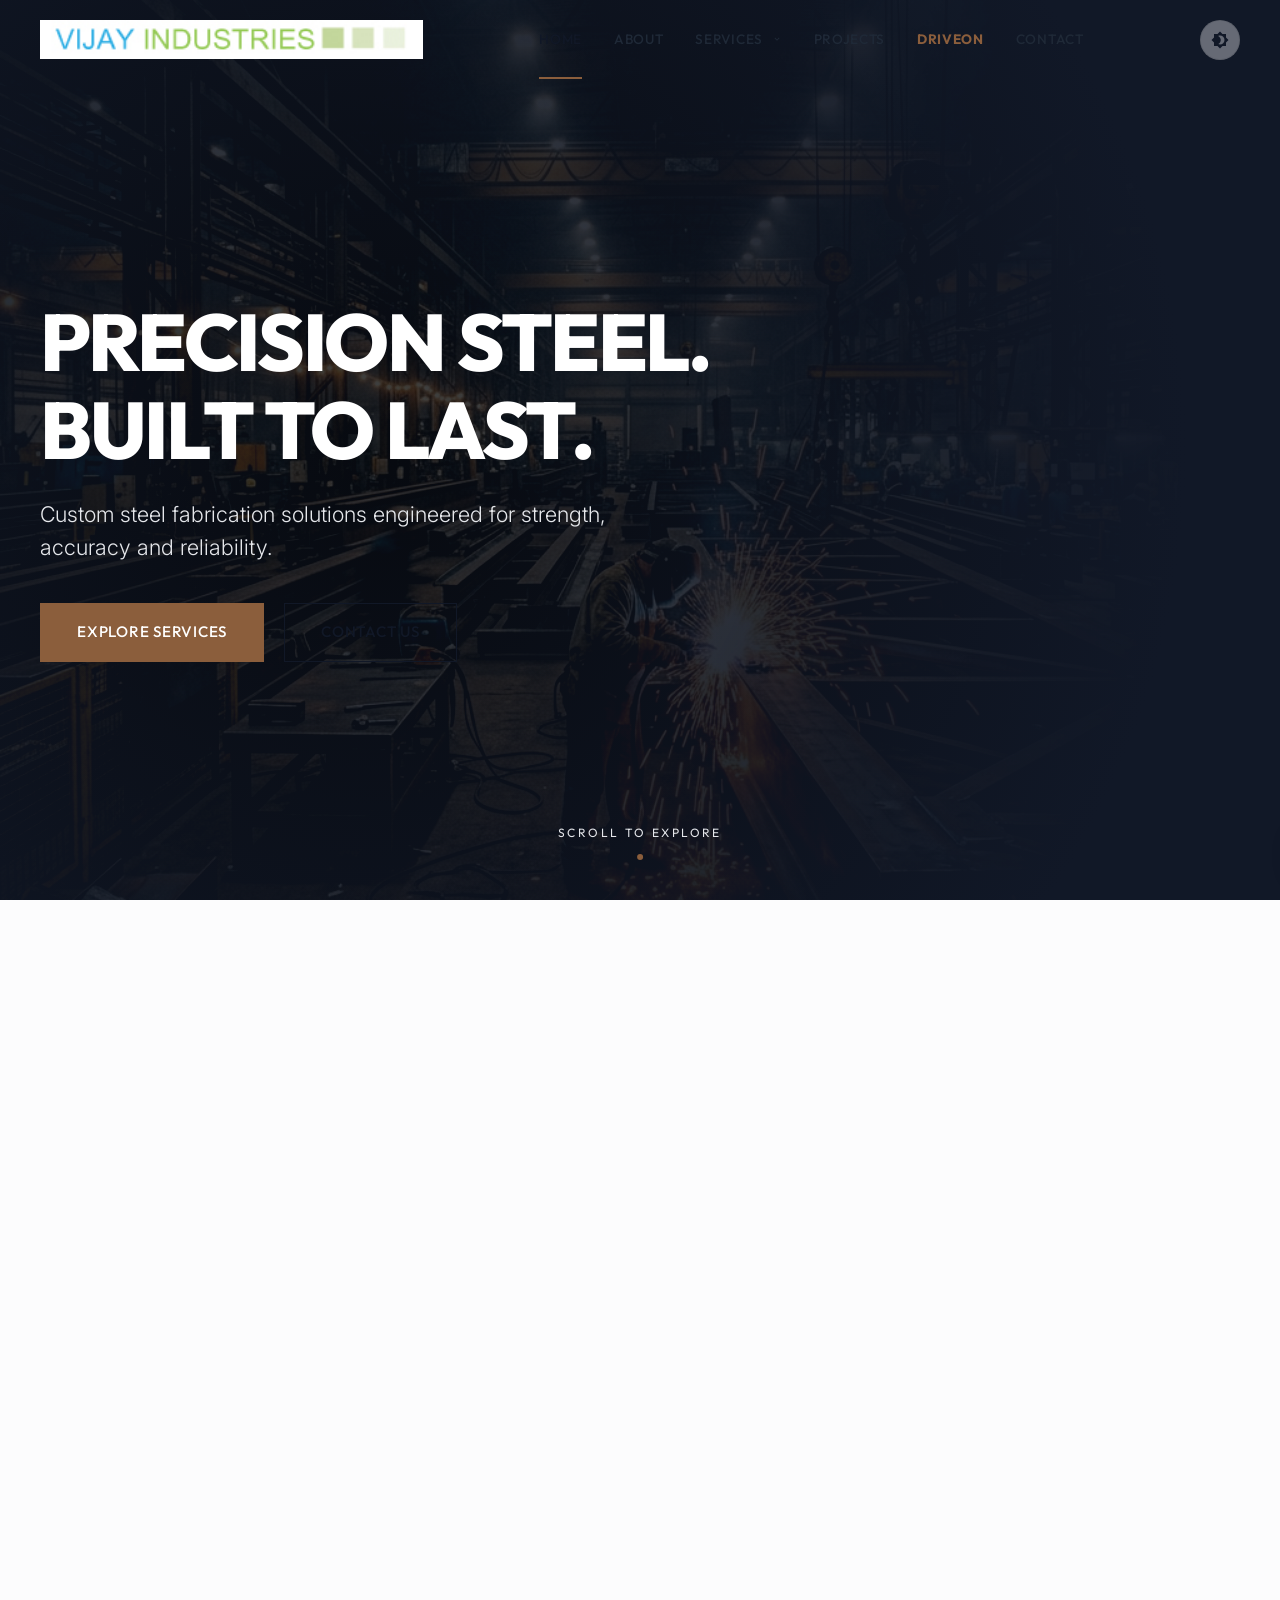
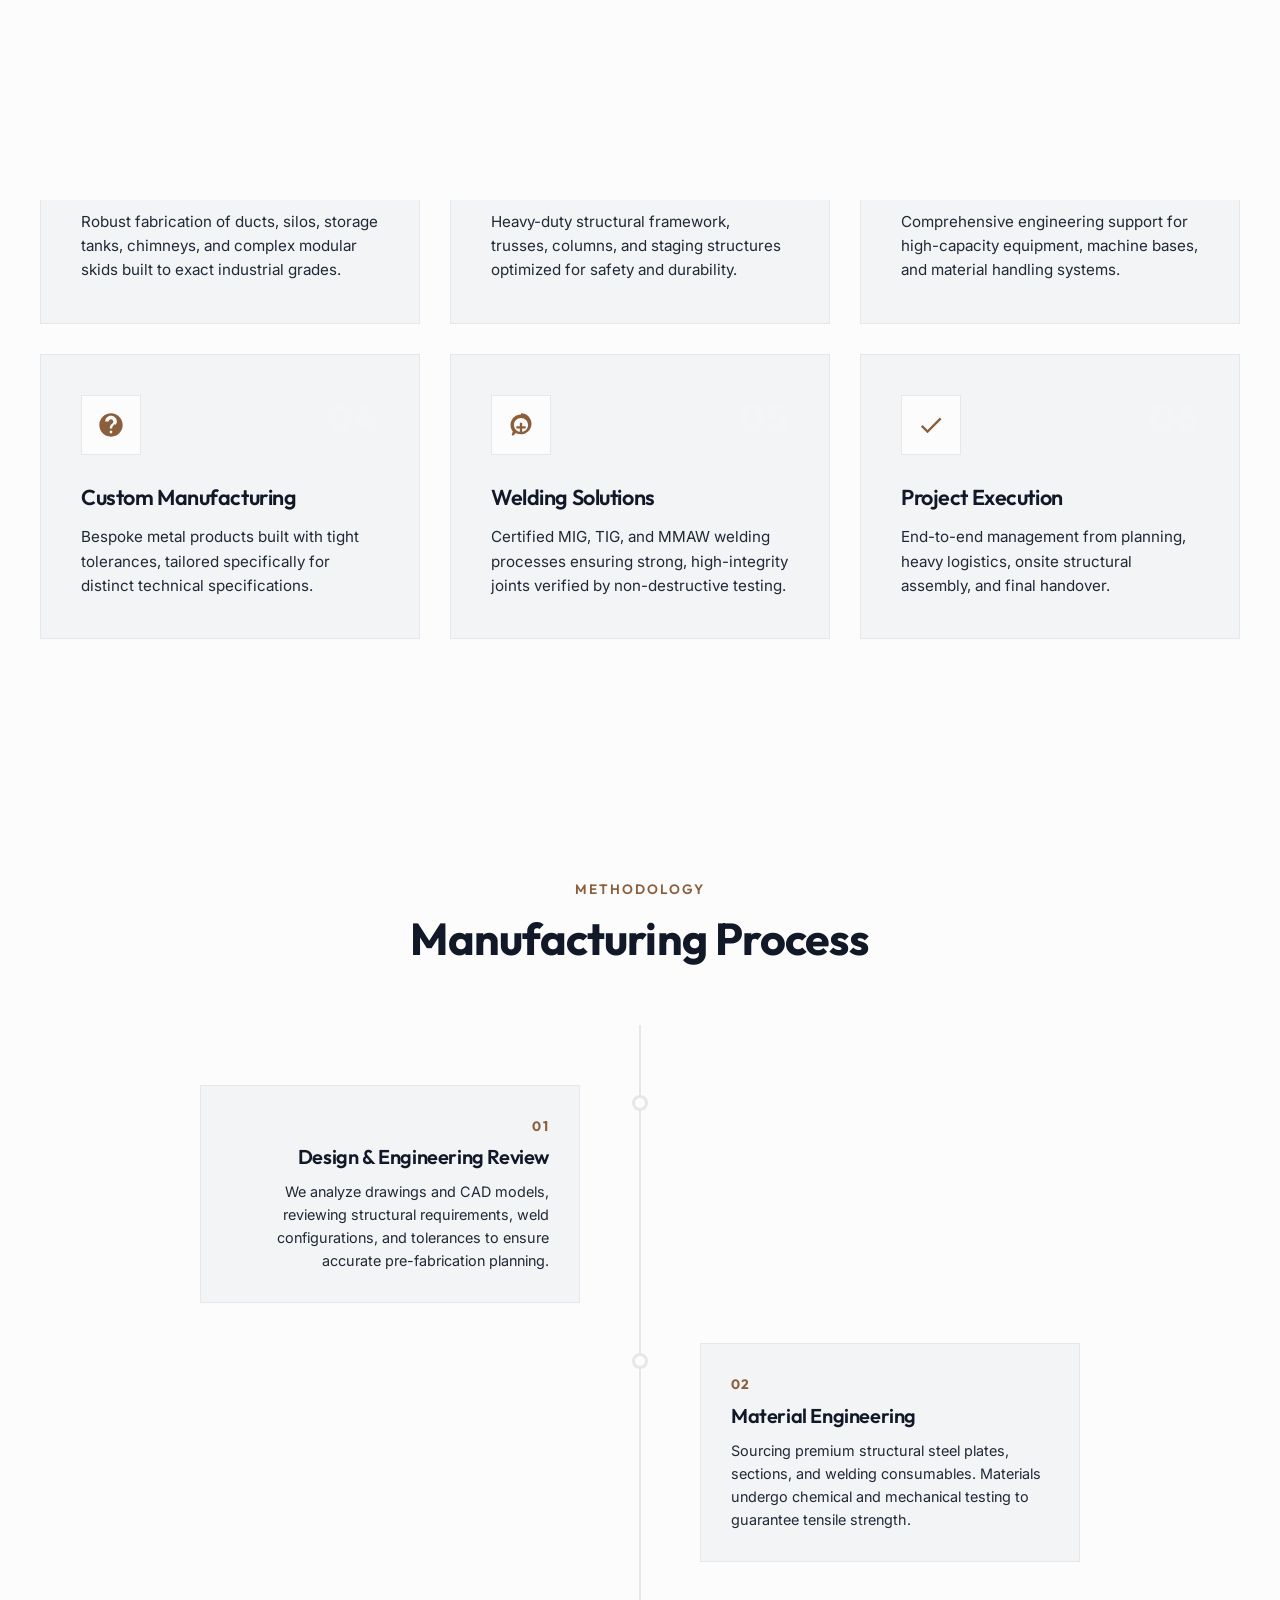
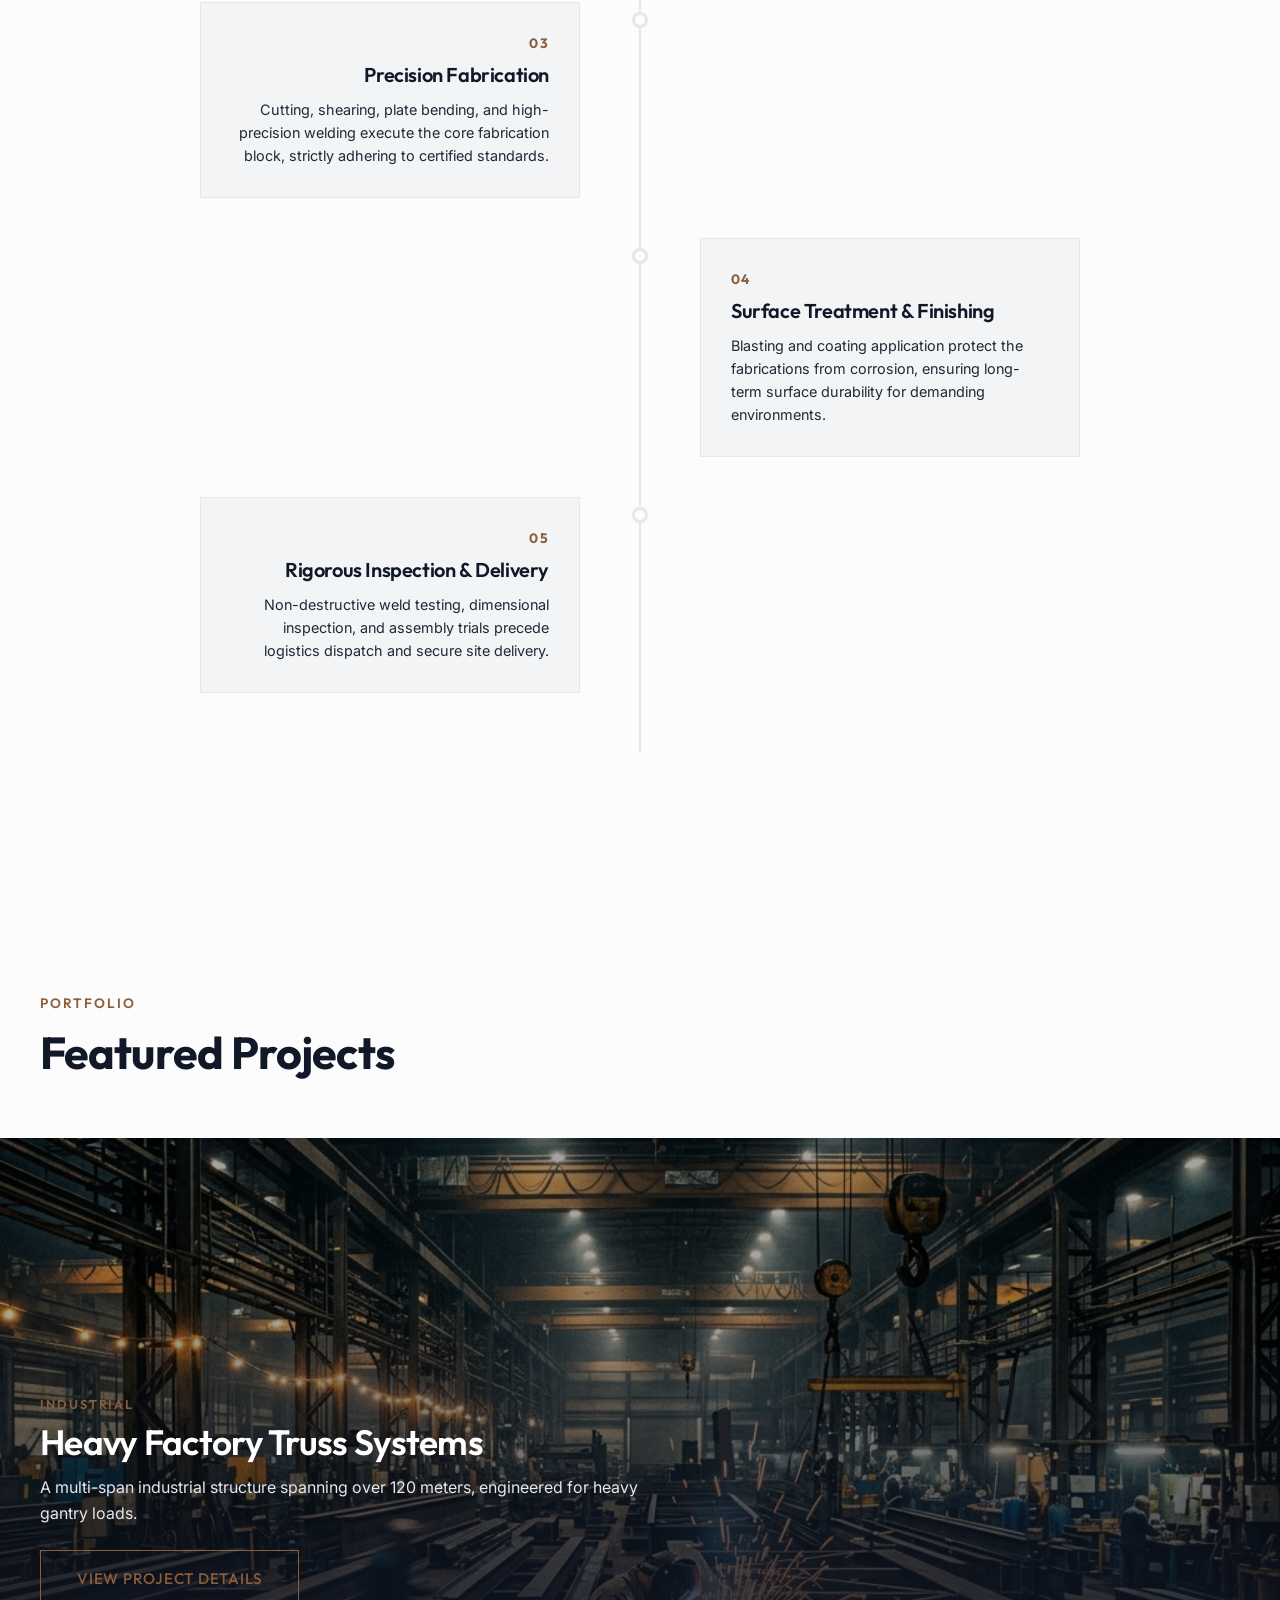
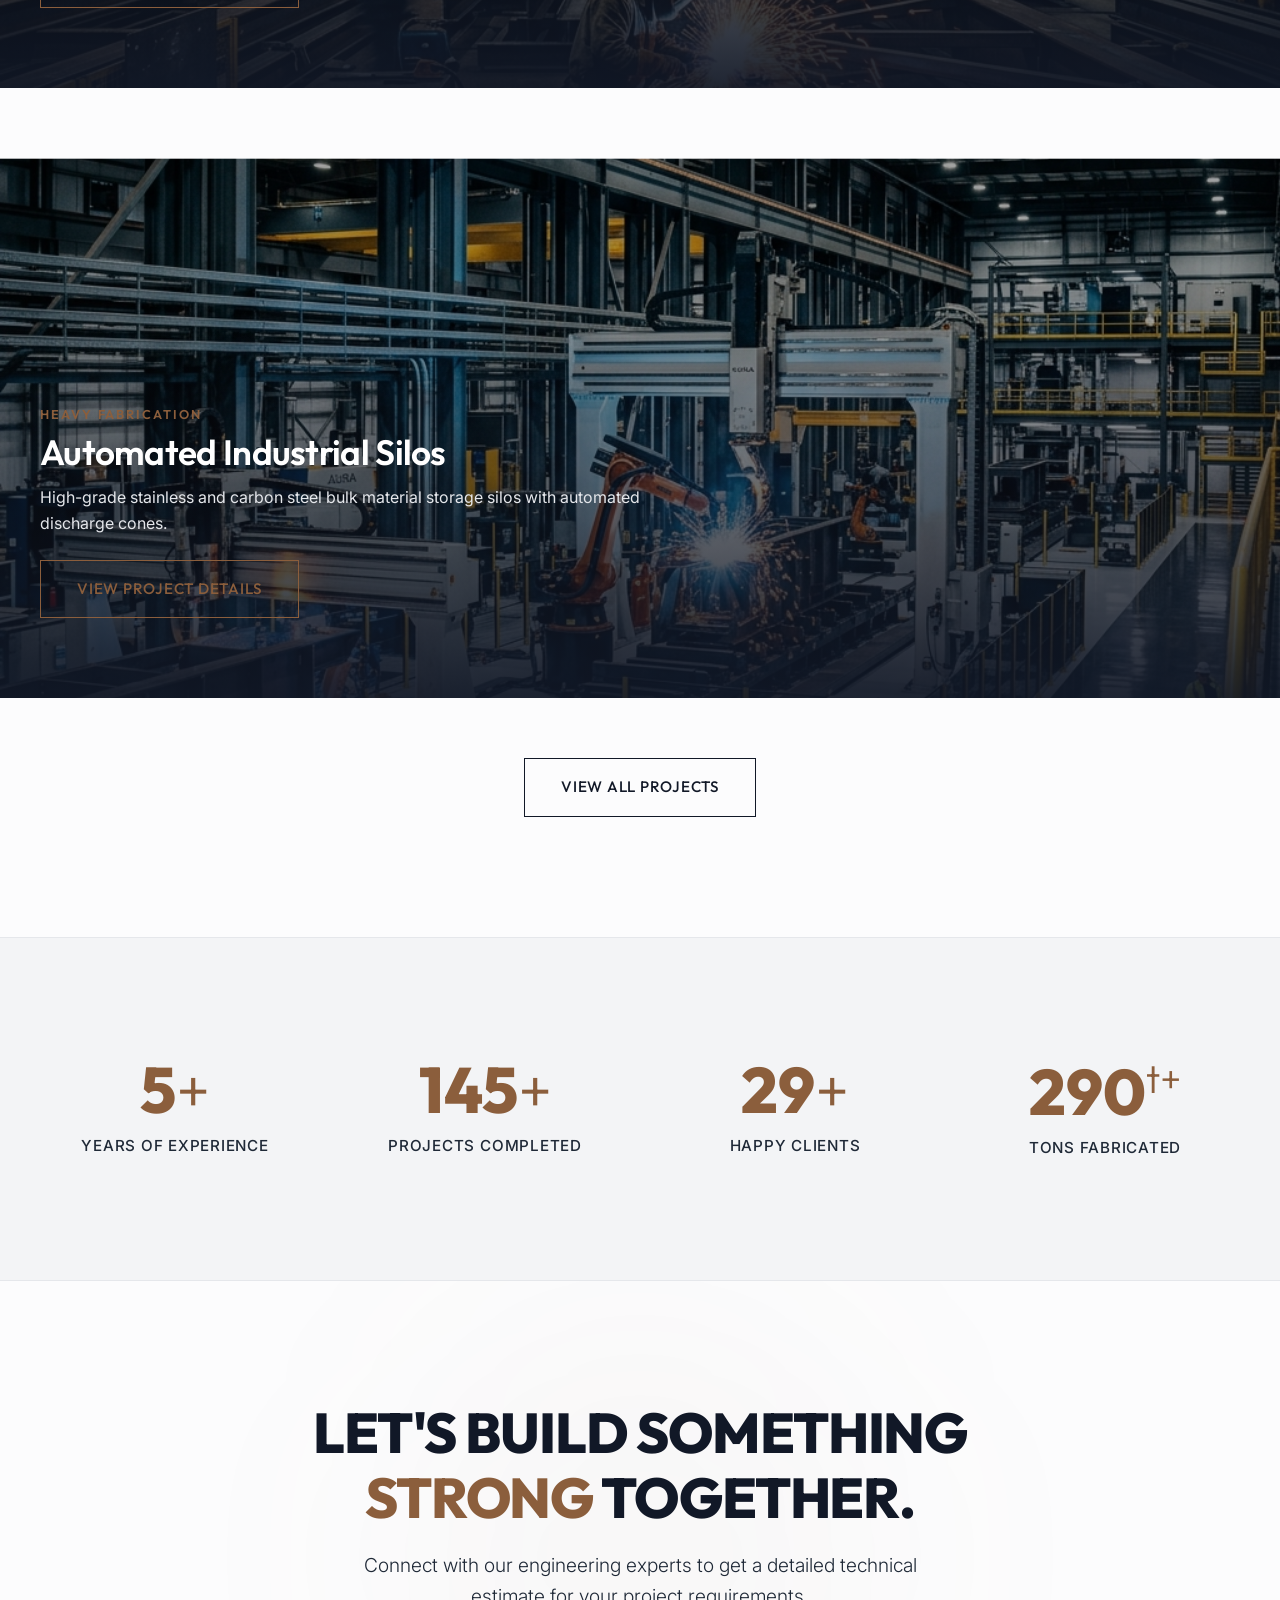
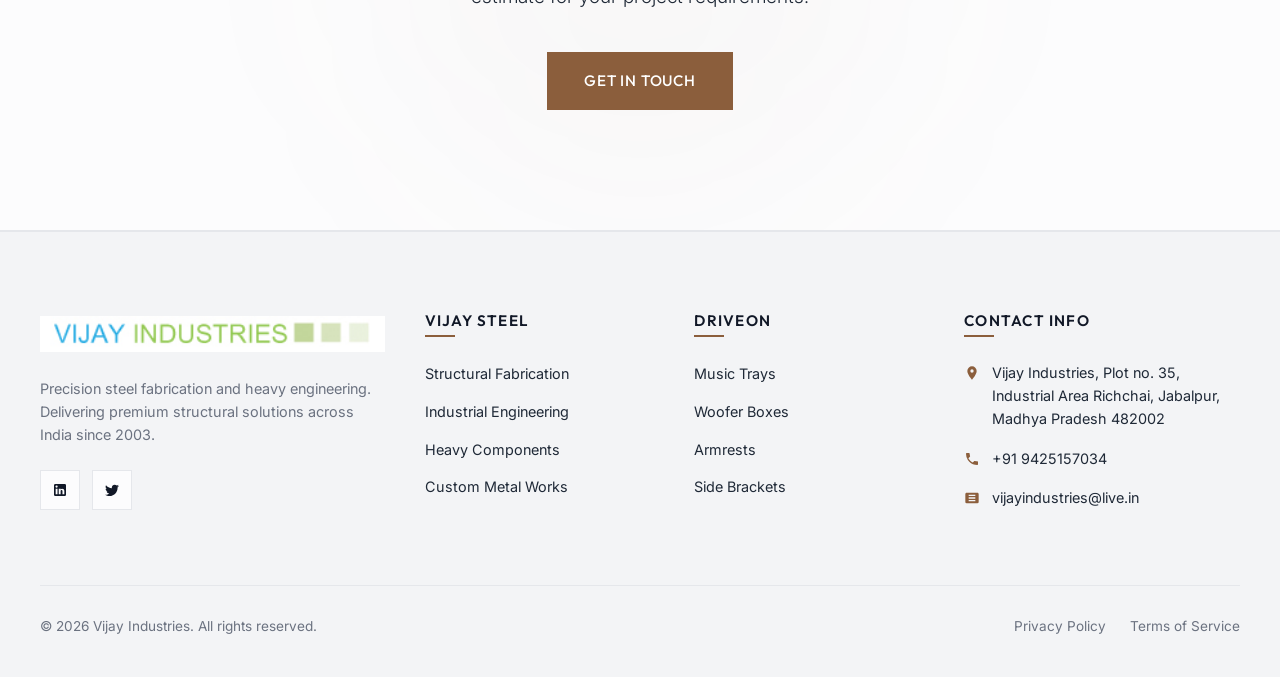
==== index.html @ 1c5e5ac9 "Update website content and styling" ====
<!DOCTYPE html>
<html lang="en">
<head>
  <meta charset="UTF-8">
  <meta name="viewport" content="width=device-width, initial-scale=1.0">
  <title>Precision Steel. Built To Last. | Vijay Industries</title>
  <meta name="description" content="Vijay Industries is a premier steel fabrication and heavy engineering company based in India. Custom steel structures, industrial fabrication, and custom manufacturing.">
  
  <!-- Global Stylesheet -->
  <link rel="stylesheet" href="css/global.css">
  <!-- Page Specific Stylesheet -->
  <link rel="stylesheet" href="css/home.css">
</head>
<body>

  <!-- Preloader Screen -->
  <div id="preloader">
    <div class="loader-logo">VIJAY <span>INDUSTRIES</span></div>
    <div class="loader-bar-container">
      <div class="loader-bar"></div>
    </div>
  </div>

  <!-- Page Transition Overlay -->
  <div id="page-transition-overlay" class="page-transition-overlay"></div>

  <!-- Sticky Navbar Header -->
  <header class="header" id="main-header">
    <div class="container">
      <a href="index.html" class="logo" id="header-logo-link">
        <img src="assets/vijay industries logo.jpg" alt="Vijay Industries Logo" id="logo-image" style="height: 40px; width: auto; object-fit: contain;">
      </a>
      
      <!-- Nav Links -->
      <nav class="nav-menu" id="nav-menu-list">
        <a href="index.html" class="nav-link active" id="nav-home">Home</a>
        <a href="about.html" class="nav-link" id="nav-about">About</a>
        
        <!-- Services with Mega Menu -->
        <div class="nav-link has-megamenu" id="nav-services-megamenu">
          <span class="megamenu-mobile-toggle">Services <svg style="width: 10px; height: 10px; margin-left: 5px; fill: currentColor;" viewBox="0 0 24 24"><path d="M7.41,8.58L12,13.17L16.59,8.58L18,10L12,16L6,10L7.41,8.58Z"/></svg></span>
          <div class="megamenu">
            <div class="container">
              <div class="megamenu-grid">
                <div class="megamenu-brand-panel">
                  <h3>Vijay Industries</h3>
                  <p>Quality fabrication and engineering solutions delivering unmatched strength and structural integrity since day one.</p>
                  <a href="services.html" class="btn btn-outline-accent" style="padding: 10px 20px; font-size: 0.8rem;" id="megamenu-services-btn">All Services</a>
                </div>
                <div class="megamenu-col">
                  <h4>Vijay Steel</h4>
                  <ul class="megamenu-links">
                    <li><a href="services.html#structural" id="mega-link-structural">Structural Steel Work</a></li>
                    <li><a href="services.html#industrial" id="mega-link-industrial">Industrial Fabrication</a></li>
                    <li><a href="services.html#heavy" id="mega-link-heavy">Heavy Engineering</a></li>
                    <li><a href="services.html#custom" id="mega-link-custom">Custom Manufacturing</a></li>
                  </ul>
                </div>
                <div class="megamenu-col">
                  <h4>DriveOn Division</h4>
                  <ul class="megamenu-links">
                    <li><a href="driveon.html" id="mega-link-driveon-all">Automotive Accessories</a></li>
                    <li><a href="driveon.html#products" id="mega-link-driveon-trays">Music Trays & Boxes</a></li>
                    <li><a href="driveon.html#products" id="mega-link-driveon-armrests">Premium Armrests</a></li>
                    <li><a href="driveon.html#products" id="mega-link-driveon-rings">Speaker Mounting</a></li>
                  </ul>
                </div>
                <div class="megamenu-col">
                  <h4>Quick Links</h4>
                  <ul class="megamenu-links">
                    <li><a href="projects.html" id="mega-link-projects">Featured Projects</a></li>
                    <li><a href="about.html#infrastructure" id="mega-link-infrastructure">Infrastructure</a></li>
                    <li><a href="contact.html" id="mega-link-contact">Get a Quote</a></li>
                  </ul>
                </div>
              </div>
            </div>
          </div>
        </div>

        <a href="projects.html" class="nav-link" id="nav-projects">Projects</a>
        <a href="driveon.html" class="nav-link" id="nav-driveon" style="color: var(--accent); font-weight: 700;">DriveOn</a>
        <a href="contact.html" class="nav-link" id="nav-contact">Contact</a>
      </nav>

      <!-- Header Action Items -->
      <div class="header-actions">
        <!-- Light/Dark Mode Switcher -->
        <button class="theme-toggle" id="theme-toggle-btn" aria-label="Toggle light/dark theme">
          <svg class="moon-icon" viewBox="0 0 24 24"><path d="M12,18C11.11,18 10.26,17.8 9.5,17.45C11.56,16.5 13,14.42 13,12C13,9.58 11.56,7.5 9.5,6.55C10.26,6.2 11.11,6 12,6A6,6 0 0,1 18,12A6,6 0 0,1 12,18M20,8.69V4H15.31L12,0.69L8.69,4H4V8.69L0.69,12L4,15.31V20H8.69L12,23.31L15.31,20H20V15.31L23.31,12L20,8.69Z"/></svg>
          <svg class="sun-icon" viewBox="0 0 24 24"><path d="M12,7A5,5 0 0,1 17,12A5,5 0 0,1 12,17A5,5 0 0,1 7,12A5,5 0 0,1 12,7M12,9A3,3 0 0,0 9,12A3,3 0 0,0 12,15A3,3 0 0,0 15,12A3,3 0 0,0 12,9M12,2A1,1 0 0,1 13,3V5A1,1 0 0,1 11,5V3A1,1 0 0,1 12,2M12,19A1,1 0 0,1 13,20V22A1,1 0 0,1 11,22V20A1,1 0 0,1 12,19M2,12A1,1 0 0,1 3,11H5A1,1 0 0,1 5,13H3A1,1 0 0,1 2,12M19,12A1,1 0 0,1 20,11H22A1,1 0 0,1 22,13H20A1,1 0 0,1 19,12M6.22,5.22A1,1 0 0,1 7.64,5.22L9.05,6.64A1,1 0 0,1 7.64,8.05L6.22,6.64A1,1 0 0,1 6.22,5.22M14.95,13.95A1,1 0 0,1 16.36,13.95L17.78,15.36A1,1 0 0,1 16.36,16.78L14.95,15.36A1,1 0 0,1 14.95,13.95M6.22,17.78A1,1 0 0,1 6.22,16.36L7.64,14.95A1,1 0 0,1 9.05,16.36L7.64,17.78A1,1 0 0,1 6.22,17.78M14.95,6.64A1,1 0 0,1 16.36,5.22L17.78,6.64A1,1 0 0,1 16.36,8.05L14.95,6.64A1,1 0 0,1 14.95,6.64Z"/></svg>
        </button>

        <!-- Hamburger Icon for Mobile -->
        <button class="hamburger" id="hamburger-btn" aria-label="Open mobile menu">
          <span></span>
          <span></span>
          <span></span>
        </button>
      </div>
    </div>
  </header>

  <!-- Main Content -->
  <main>

    <!-- Hero Section -->
    <section class="hero-section" id="home-hero">
      <div class="hero-bg-container">
        <!-- Visual Backdrop representing industrial welding/fabrication -->
        <img class="hero-bg-image" src="images/steel_fabrication_hero.png" alt="Steel Fabrication Cinematic Backdrop">
        <div class="hero-overlay"></div>
      </div>
      
      <div class="container hero-content-wrapper">
        <div class="hero-text-content">
          <h1 class="hero-title reveal" id="hero-title-h1">Precision Steel.<br>Built To Last.</h1>
          <p class="hero-subtitle reveal" style="transition-delay: 0.15s;" id="hero-subheadline-p">Custom steel fabrication solutions engineered for strength, accuracy and reliability.</p>
          <div class="hero-ctas reveal" style="transition-delay: 0.3s;">
            <a href="services.html" class="btn btn-primary" id="hero-cta-services">Explore Services</a>
            <a href="contact.html" class="btn btn-secondary" id="hero-cta-contact">Contact Us</a>
          </div>
        </div>
      </div>

      <!-- Scroll Indicator -->
      <div class="scroll-indicator">
        <span>SCROLL TO EXPLORE</span>
        <div class="scroll-dot"></div>
      </div>
    </section>

    <!-- Large Statement & Intro Section -->
    <section class="section statement-section" id="company-statement">
      <div class="container">
        <div class="statement-grid">
          <div class="reveal-left">
            <h2 class="statement-title" id="statement-heading">Transforming steel into structures that stand the test of time.</h2>
          </div>
          <div class="reveal-right statement-desc-col">
            <p class="statement-description">
              For over two decades, Vijay Industries has been a pioneer in high-precision steel fabrication and heavy engineering in India. We combine advanced machinery, skilled craftsmanship, and meticulous engineering to deliver customized solutions for heavy industries, commercial infrastructure, and custom projects.
            </p>
            <a href="about.html" class="btn-text" id="statement-about-preview">About Vijay Industries <svg style="width: 16px; height: 16px; margin-left: 8px; fill: currentColor; vertical-align: middle;" viewBox="0 0 24 24"><path d="M4,11H16.17L10.58,5.41L12,4L20,12L12,20L10.58,18.59L16.17,13H4V11Z"/></svg></a>
          </div>
        </div>
      </div>
    </section>

    <!-- Services Grid Section -->
    <section class="section services-section" id="services-preview">
      <div class="container">
        <div class="section-header text-center reveal">
          <span class="section-tag">Capabilities</span>
          <h2 class="section-title">Core Services</h2>
        </div>

        <div class="services-grid stagger-container">
          
          <!-- Service Card 1 -->
          <div class="service-card stagger-item" id="srv-card-1">
            <div class="service-card-num">01</div>
            <div class="service-icon-box">
              <!-- Custom Minimal Icon -->
              <svg viewBox="0 0 24 24"><path d="M19 3H5c-1.1 0-2 .9-2 2v14c0 1.1.9 2 2 2h14c1.1 0 2-.9 2-2V5c0-1.1-.9-2-2-2zm-2 10h-4v4h-2v-4H7v-2h4V7h2v4h4v2z"/></svg>
            </div>
            <h3 class="service-card-title">Industrial Fabrication</h3>
            <p class="service-card-desc">Robust fabrication of ducts, silos, storage tanks, chimneys, and complex modular skids built to exact industrial grades.</p>
            <a href="services.html#industrial" class="service-card-link" aria-label="Learn more about Industrial Fabrication"></a>
          </div>

          <!-- Service Card 2 -->
          <div class="service-card stagger-item" id="srv-card-2">
            <div class="service-card-num">02</div>
            <div class="service-icon-box">
              <svg viewBox="0 0 24 24"><path d="M12 2L2 22h20L12 2zm0 3.99L19.53 19H4.47L12 5.99zM13 16h-2v2h2v-2zm0-6h-2v4h2v-4z"/></svg>
            </div>
            <h3 class="service-card-title">Structural Steel Work</h3>
            <p class="service-card-desc">Heavy-duty structural framework, trusses, columns, and staging structures optimized for safety and durability.</p>
            <a href="services.html#structural" class="service-card-link" aria-label="Learn more about Structural Steel Work"></a>
          </div>

          <!-- Service Card 3 -->
          <div class="service-card stagger-item" id="srv-card-3">
            <div class="service-card-num">03</div>
            <div class="service-icon-box">
              <svg viewBox="0 0 24 24"><path d="M19.14 12.94c.04-.3.06-.61.06-.94 0-.32-.02-.64-.07-.94l2.03-1.58c.18-.14.23-.41.12-.61l-1.92-3.32c-.12-.22-.37-.29-.59-.22l-2.39.96c-.5-.38-1.03-.7-1.62-.94l-.36-2.54c-.04-.24-.24-.41-.48-.41h-3.84c-.24 0-.43.17-.47.41l-.36 2.54c-.59.24-1.13.57-1.62.94l-2.39-.96c-.22-.08-.47 0-.59.22L2.74 8.87c-.12.21-.08.47.12.61l2.03 1.58c-.05.3-.09.63-.09.94s.02.64.07.94l-2.03 1.58c-.18.14-.23.41-.12.61l1.92 3.32c.12.22.37.29.59.22l2.39-.96c.5.38 1.03.7 1.62.94l.36 2.54c.05.24.24.41.48.41h3.84c.24 0 .44-.17.47-.41l.36-2.54c.59-.24 1.13-.56 1.62-.94l2.39.96c.22.08.47 0 .59-.22l1.92-3.32c.12-.22.07-.47-.12-.61l-2.01-1.58zM12 15.6c-1.98 0-3.6-1.62-3.6-3.6s1.62-3.6 3.6-3.6 3.6 1.62 3.6 3.6-1.62 3.6-3.6 3.6z"/></svg>
            </div>
            <h3 class="service-card-title">Heavy Engineering</h3>
            <p class="service-card-desc">Comprehensive engineering support for high-capacity equipment, machine bases, and material handling systems.</p>
            <a href="services.html#heavy" class="service-card-link" aria-label="Learn more about Heavy Engineering"></a>
          </div>

          <!-- Service Card 4 -->
          <div class="service-card stagger-item" id="srv-card-4">
            <div class="service-card-num">04</div>
            <div class="service-icon-box">
              <svg viewBox="0 0 24 24"><path d="M12 2C6.48 2 2 6.48 2 12s4.48 10 10 10 10-4.48 10-10S17.52 2 12 2zm1 17h-2v-2h2v2zm2.07-7.75l-.9.92C13.45 12.9 13 13.5 13 15h-2v-.5c0-1.1.45-2.1 1.17-2.83l1.24-1.26c.37-.36.59-.86.59-1.41 0-1.1-.9-2-2-2s-2 .9-2 2H7c0-2.76 2.24-5 5-5s5 2.24 5 5c0 1.04-.42 1.99-1.07 2.75z"/></svg>
            </div>
            <h3 class="service-card-title">Custom Manufacturing</h3>
            <p class="service-card-desc">Bespoke metal products built with tight tolerances, tailored specifically for distinct technical specifications.</p>
            <a href="services.html#custom" class="service-card-link" aria-label="Learn more about Custom Manufacturing"></a>
          </div>

          <!-- Service Card 5 -->
          <div class="service-card stagger-item" id="srv-card-5">
            <div class="service-card-num">05</div>
            <div class="service-icon-box">
              <svg viewBox="0 0 24 24"><path d="M12 3c-4.97 0-9 4.03-9 9 0 2.12.74 4.07 1.97 5.61L4.35 19.4c-.39.39-.39 1.02 0 1.41.39.39 1.02.39 1.41 0l1.9-1.9C9.07 19.58 10.48 20 12 20c4.97 0 9-4.03 9-9s-4.03-9-9-9zm0 15c-3.31 0-6-2.69-6-6s2.69-6 6-6 6 2.69 6 6-2.69 6-6 6zm1-8h-2v3H8v2h3v3h2v-3h3v-2h-3v-3z"/></svg>
            </div>
            <h3 class="service-card-title">Welding Solutions</h3>
            <p class="service-card-desc">Certified MIG, TIG, and MMAW welding processes ensuring strong, high-integrity joints verified by non-destructive testing.</p>
            <a href="services.html#custom" class="service-card-link" aria-label="Learn more about Welding Solutions"></a>
          </div>

          <!-- Service Card 6 -->
          <div class="service-card stagger-item" id="srv-card-6">
            <div class="service-card-num">06</div>
            <div class="service-icon-box">
              <svg viewBox="0 0 24 24"><path d="M9 16.2L4.8 12l-1.4 1.4L9 19 21 7l-1.4-1.4L9 16.2z"/></svg>
            </div>
            <h3 class="service-card-title">Project Execution</h3>
            <p class="service-card-desc">End-to-end management from planning, heavy logistics, onsite structural assembly, and final handover.</p>
            <a href="services.html#engineering" class="service-card-link" aria-label="Learn more about Project Execution"></a>
          </div>

        </div>
      </div>
    </section>

    <!-- Manufacturing Process Section (Timeline) -->
    <section class="section process-section" id="manufacturing-process">
      <div class="container">
        <div class="section-header text-center reveal">
          <span class="section-tag">Methodology</span>
          <h2 class="section-title">Manufacturing Process</h2>
        </div>

        <div class="timeline-container">
          <!-- Central progress bar line -->
          <div class="timeline-line">
            <div class="timeline-progress" id="timeline-progress-bar"></div>
          </div>

          <!-- Step 1: Design -->
          <div class="timeline-item reveal" id="step-design">
            <div class="timeline-dot"></div>
            <div class="timeline-content">
              <span class="step-num">01</span>
              <h3>Design & Engineering Review</h3>
              <p>We analyze drawings and CAD models, reviewing structural requirements, weld configurations, and tolerances to ensure accurate pre-fabrication planning.</p>
            </div>
          </div>

          <!-- Step 2: Engineering -->
          <div class="timeline-item reveal" id="step-engineering">
            <div class="timeline-dot"></div>
            <div class="timeline-content">
              <span class="step-num">02</span>
              <h3>Material Engineering</h3>
              <p>Sourcing premium structural steel plates, sections, and welding consumables. Materials undergo chemical and mechanical testing to guarantee tensile strength.</p>
            </div>
          </div>

          <!-- Step 3: Fabrication -->
          <div class="timeline-item reveal" id="step-fabrication">
            <div class="timeline-dot"></div>
            <div class="timeline-content">
              <span class="step-num">03</span>
              <h3>Precision Fabrication</h3>
              <p>Cutting, shearing, plate bending, and high-precision welding execute the core fabrication block, strictly adhering to certified standards.</p>
            </div>
          </div>

          <!-- Step 4: Finishing -->
          <div class="timeline-item reveal" id="step-finishing">
            <div class="timeline-dot"></div>
            <div class="timeline-content">
              <span class="step-num">04</span>
              <h3>Surface Treatment & Finishing</h3>
              <p>Blasting and coating application protect the fabrications from corrosion, ensuring long-term surface durability for demanding environments.</p>
            </div>
          </div>

          <!-- Step 5: Delivery -->
          <div class="timeline-item reveal" id="step-delivery">
            <div class="timeline-dot"></div>
            <div class="timeline-content">
              <span class="step-num">05</span>
              <h3>Rigorous Inspection & Delivery</h3>
              <p>Non-destructive weld testing, dimensional inspection, and assembly trials precede logistics dispatch and secure site delivery.</p>
            </div>
          </div>

        </div>
      </div>
    </section>

    <!-- Parallax Projects Showcase Section -->
    <section class="section projects-showcase-section" id="projects-showcase">
      <div class="container">
        <div class="section-header reveal">
          <span class="section-tag">Portfolio</span>
          <h2 class="section-title">Featured Projects</h2>
        </div>
      </div>

      <div class="parallax-project-container">
        
        <!-- Project 1 -->
        <div class="parallax-project-card reveal" id="proj-show-1">
          <div class="project-parallax-wrapper">
            <img src="images/steel_fabrication_hero.png" alt="Industrial Plant Fabrication" class="parallax-image">
            <div class="project-info-overlay">
              <div class="container">
                <div class="project-info-content">
                  <span class="proj-category">Industrial</span>
                  <h3>Heavy Factory Truss Systems</h3>
                  <p>A multi-span industrial structure spanning over 120 meters, engineered for heavy gantry loads.</p>
                  <a href="projects.html" class="btn btn-outline-accent" id="proj-show-btn-1">View Project Details</a>
                </div>
              </div>
            </div>
          </div>
        </div>

        <!-- Project 2 -->
        <div class="parallax-project-card reveal" id="proj-show-2">
          <div class="project-parallax-wrapper">
            <img src="images/industrial_facility.png" alt="Heavy Metal Engineering" class="parallax-image">
            <div class="project-info-overlay">
              <div class="container">
                <div class="project-info-content">
                  <span class="proj-category">Heavy Fabrication</span>
                  <h3>Automated Industrial Silos</h3>
                  <p>High-grade stainless and carbon steel bulk material storage silos with automated discharge cones.</p>
                  <a href="projects.html" class="btn btn-outline-accent" id="proj-show-btn-2">View Project Details</a>
                </div>
              </div>
            </div>
          </div>
        </div>

      </div>

      <div class="container text-center" style="margin-top: 60px;">
        <a href="projects.html" class="btn btn-secondary" id="view-all-projects-btn">View All Projects</a>
      </div>
    </section>

    <!-- Statistics Section -->
    <section class="section stats-section" id="company-statistics">
      <div class="container">
        <div class="stats-grid stagger-container">
          
          <div class="stat-item stagger-item" id="stat-years">
            <div class="stat-num" data-target="20">0</div>
            <div class="stat-label">Years of Experience</div>
          </div>

          <div class="stat-item stagger-item" id="stat-projects">
            <div class="stat-num" data-target="500">0</div>
            <div class="stat-label">Projects Completed</div>
          </div>

          <div class="stat-item stagger-item" id="stat-clients">
            <div class="stat-num" data-target="100">0</div>
            <div class="stat-label">Happy Clients</div>
          </div>

          <div class="stat-item stagger-item" id="stat-tons">
            <div class="stat-num" data-target="1000">0</div>
            <div class="stat-label">Tons Fabricated</div>
          </div>

        </div>
      </div>
    </section>

    <!-- Call to Action Section -->
    <section class="section cta-section" id="home-cta">
      <div class="container text-center">
        <div class="reveal">
          <h2 class="cta-title" id="home-cta-heading">Let's Build Something<br><span class="accent-text">Strong</span> Together.</h2>
          <p class="cta-subtitle">Connect with our engineering experts to get a detailed technical estimate for your project requirements.</p>
          <a href="contact.html" class="btn btn-primary btn-lg" id="home-cta-btn">Get In Touch</a>
        </div>
      </div>
    </section>

  </main>

  <!-- Footer -->
  <footer class="footer">
    <div class="container">
      <div class="footer-grid">
        
        <div class="footer-logo-col">
          <img src="assets/vijay industries logo.jpg" alt="Vijay Industries Logo" style="height: 45px; width: auto; margin-bottom: 20px; object-fit: contain;">
          <p>Precision steel fabrication and heavy engineering. Delivering premium structural solutions across India since 2003.</p>
          <div class="social-links">
            <a href="#" class="social-link" aria-label="LinkedIn"><svg viewBox="0 0 24 24"><path d="M19 3a2 2 0 0 1 2 2v14a2 2 0 0 1-2 2H5a2 2 0 0 1-2-2V5a2 2 0 0 1 2-2h14m-.5 15.5v-5.3a3.26 3.26 0 0 0-3.26-3.26c-.85 0-1.84.52-2.32 1.3v-1.11h-2.79v8.37h2.79v-4.93c0-.77.62-1.4 1.39-1.4a1.4 1.4 0 0 1 1.4 1.4v4.93h2.79M6.88 8.56a1.68 1.68 0 0 0 1.68-1.68c0-.93-.75-1.69-1.68-1.69a1.69 1.69 0 0 0-1.69 1.69c0 .93.76 1.68 1.69 1.68m1.39 9.94v-8.37H5.5v8.37h2.77z"/></svg></a>
            <a href="#" class="social-link" aria-label="Twitter"><svg viewBox="0 0 24 24"><path d="M22.46,6C21.69,6.35 20.86,6.58 20,6.69C20.88,6.16 21.56,5.32 21.88,4.31C21.05,4.81 20.13,5.16 19.16,5.36C18.37,4.5 17.26,4 16,4C13.65,4 11.73,5.92 11.73,8.29C11.73,8.63 11.77,8.96 11.84,9.27C8.28,9.09 5.11,7.38 3,4.79C2.63,5.42 2.42,6.16 2.42,6.94C2.42,8.43 3.17,9.75 4.33,10.5C3.62,10.5 2.96,10.3 2.38,10C2.38,10 2.38,10 2.38,10.03C2.38,12.11 3.86,13.85 5.82,14.24C5.46,14.34 5.08,14.39 4.69,14.39C4.42,14.39 4.15,14.36 3.89,14.31C4.43,16 6,17.26 7.89,17.3C6.43,18.45 4.58,19.13 2.58,19.13C2.23,19.13 1.9,19.11 1.57,19.07C3.47,20.29 5.72,21 8.14,21C16,21 20.33,14.5 20.33,8.84C20.33,8.65 20.33,8.46 20.31,8.28C21.15,7.67 21.88,6.88 22.46,6Z"/></svg></a>
          </div>
        </div>

        <div class="footer-col">
          <h4>Vijay Steel</h4>
          <ul class="footer-links">
            <li><a href="services.html#structural" id="footer-link-structural">Structural Fabrication</a></li>
            <li><a href="services.html#industrial" id="footer-link-industrial">Industrial Engineering</a></li>
            <li><a href="services.html#heavy" id="footer-link-heavy">Heavy Components</a></li>
            <li><a href="services.html#custom" id="footer-link-custom">Custom Metal Works</a></li>
          </ul>
        </div>

        <div class="footer-col">
          <h4>DriveOn</h4>
          <ul class="footer-links">
            <li><a href="driveon.html#products" id="footer-link-driveon-trays">Music Trays</a></li>
            <li><a href="driveon.html#products" id="footer-link-driveon-boxes">Woofer Boxes</a></li>
            <li><a href="driveon.html#products" id="footer-link-driveon-armrests">Armrests</a></li>
            <li><a href="driveon.html#products" id="footer-link-driveon-brackets">Side Brackets</a></li>
          </ul>
        </div>

        <div class="footer-col">
          <h4>Contact Info</h4>
          <ul class="contact-info-list">
            <li>
              <svg viewBox="0 0 24 24"><path d="M12,11.5A2.5,2.5 0 0,1 9.5,9A2.5,2.5 0 0,1 12,6.5A2.5,2.5 0 0,1 14.5,9A2.5,2.5 0 0,1 12,11.5M12,2A7,7 0 0,0 5,9C5,14.25 12,22 12,22C12,22 19,14.25 19,9A7,7 0 0,0 12,2Z"/></svg>
              <span>Vijay Industries, Plot no. 35, Industrial Area Richchai, Jabalpur, Madhya Pradesh 482002</span>
            </li>
            <li>
              <svg viewBox="0 0 24 24"><path d="M6.62,10.79C8.06,13.62 10.38,15.94 13.21,17.38L15.41,15.18C15.69,14.9 16.08,14.82 16.43,14.93C17.55,15.3 18.75,15.5 20,15.5A1,1 0 0,1 21,16.5V20A1,1 0 0,1 20,21A17,17 0 0,1 3,4A1,1 0 0,1 4,3H7.5A1,1 0 0,1 8.5,4C8.5,5.25 8.7,6.45 9.07,7.57C9.18,7.92 9.1,8.31 8.82,8.59L6.62,10.79Z"/></svg>
              <span>+91 9425157034</span>
            </li>
            <li>
              <svg viewBox="0 0 24 24"><path d="M20,4H4C2.89,4 2,4.89 2,6V18A2,2 0 0,0 4,20H20A2,2 0 0,0 22,18V6C22,4.89 21.1,4 20,4M17,17H7V15H17V17M17,13H7V11H17V13M17,9H7V7H17V9Z"/></svg>
              <span>vijayindustries@live.in</span>
            </li>
          </ul>
        </div>

      </div>

      <div class="footer-bottom">
        <p>&copy; 2026 Vijay Industries. All rights reserved.</p>
        <div class="footer-bottom-links">
          <a href="#" id="footer-privacy">Privacy Policy</a>
          <a href="#" id="footer-terms">Terms of Service</a>
        </div>
      </div>
    </div>
  </footer>

  <!-- Back to Top Button -->
  <button class="back-to-top" id="back-to-top-btn" aria-label="Scroll to top">
    <svg viewBox="0 0 24 24"><path d="M7.41,15.41L12,10.83L16.59,15.41L18,14L12,8L6,14L7.41,15.41Z"/></svg>
  </button>

  <!-- Privacy Policy and Terms Modals -->
  <div class="custom-modal-overlay" id="global-privacy-modal">
    <div class="custom-modal-container">
      <button class="custom-modal-close" onclick="closeModal('global-privacy-modal')" aria-label="Close modal">&times;</button>
      <div class="custom-modal-content">
        <h2>Privacy Policy</h2>
        <p><strong>Effective Date: June 22, 2026</strong></p>
        <p>Welcome to Vijay Industries Jabalpur ("Company," "we," "our," or "us"). We are committed to protecting your privacy and ensuring transparency regarding how we collect, use, and safeguard your information.</p>
        
        <h3>1. Information We Collect</h3>
        <p><strong>Personal Information</strong><br>When you contact us through our website, we may collect:</p>
        <ul>
          <li>Name</li>
          <li>Phone Number</li>
          <li>Email Address</li>
          <li>Company Name</li>
          <li>Project Details</li>
          <li>Any information voluntarily provided through inquiry forms</li>
        </ul>
        <p><strong>Technical Information</strong><br>When you visit our website, we may automatically collect:</p>
        <ul>
          <li>IP Address</li>
          <li>Browser Type</li>
          <li>Device Information</li>
          <li>Pages Visited</li>
          <li>Website Usage Statistics</li>
          <li>Cookies and Similar Technologies</li>
        </ul>

        <h3>2. How We Use Your Information</h3>
        <p>We use collected information to:</p>
        <ul>
          <li>Respond to inquiries and quotations</li>
          <li>Provide fabrication and engineering services</li>
          <li>Improve website performance and user experience</li>
          <li>Communicate project updates</li>
          <li>Maintain business records</li>
          <li>Comply with legal obligations</li>
        </ul>

        <h3>3. Information Sharing</h3>
        <p>We do not sell, rent, or trade your personal information. We may share information only with:</p>
        <ul>
          <li>Service providers assisting in website operations</li>
          <li>Legal authorities when required by law</li>
          <li>Business partners involved in project execution (when necessary)</li>
        </ul>

        <h3>4. Data Security</h3>
        <p>We implement reasonable security measures to protect your information from unauthorized access, alteration, disclosure, or destruction. However, no internet transmission is completely secure.</p>

        <h3>5. Cookies</h3>
        <p>Our website may use cookies to:</p>
        <ul>
          <li>Improve functionality</li>
          <li>Analyze website traffic</li>
          <li>Remember user preferences</li>
        </ul>
        <p>Users may disable cookies through browser settings.</p>

        <h3>6. Third-Party Links</h3>
        <p>Our website may contain links to third-party websites. We are not responsible for the privacy practices of those websites.</p>

        <h3>7. Data Retention</h3>
        <p>We retain personal information only as long as necessary for business, legal, and operational purposes.</p>

        <h3>8. Your Rights</h3>
        <p>Subject to applicable laws, you may:</p>
        <ul>
          <li>Request access to your information</li>
          <li>Request correction of inaccurate information</li>
          <li>Request deletion of your information</li>
          <li>Withdraw consent where applicable</li>
        </ul>
        <p>For such requests, contact us through the details provided on our website.</p>

        <h3>9. Policy Updates</h3>
        <p>We reserve the right to update this Privacy Policy at any time. Changes become effective immediately upon posting on the website.</p>
      </div>
    </div>
  </div>

  <div class="custom-modal-overlay" id="global-terms-modal">
    <div class="custom-modal-container">
      <button class="custom-modal-close" onclick="closeModal('global-terms-modal')" aria-label="Close modal">&times;</button>
      <div class="custom-modal-content">
        <h2>Terms and Conditions</h2>
        <p><strong>Effective Date: June 22, 2026</strong></p>
        <p>Welcome to the website of Vijay Industries Jabalpur ("Company," "we," "our," or "us"). By accessing, browsing, or using this website, you agree to be bound by these Terms and Conditions. If you do not agree with any part of these Terms, please discontinue use of the website.</p>
        
        <h3>2. About the Company</h3>
        <p>Vijay Industries Steel Fabrication specializes in:</p>
        <ul>
          <li>Steel Fabrication</li>
          <li>Structural Fabrication</li>
          <li>Industrial Fabrication Solutions</li>
          <li>Custom Metal Manufacturing</li>
          <li>Engineering Support Services</li>
          <li>Automotive Accessories under the DRIVEON® brand</li>
        </ul>
        <p>All information provided on this website is intended for general business and informational purposes.</p>

        <h3>3. Website Use</h3>
        <p>You agree to use this website only for lawful purposes and in a manner that does not:</p>
        <ul>
          <li>Violate any applicable laws or regulations</li>
          <li>Infringe upon the rights of others</li>
          <li>Disrupt website functionality</li>
          <li>Introduce viruses, malware, or harmful code</li>
          <li>Attempt unauthorized access to systems, servers, or databases</li>
        </ul>
        <p>We reserve the right to restrict or terminate access to users who violate these Terms.</p>

        <h3>4. Quotations and Orders</h3>
        <p>Any quotations, estimates, pricing, specifications, or project timelines displayed on the website are provided for informational purposes only and do not constitute a binding agreement.</p>
        <p>All project orders are subject to:</p>
        <ul>
          <li>Technical feasibility</li>
          <li>Material availability</li>
          <li>Final design approval</li>
          <li>Written confirmation by the Company</li>
        </ul>
        <p>The Company reserves the right to modify pricing, specifications, and availability without prior notice.</p>

        <h3>5. Intellectual Property Rights</h3>
        <p>All content on this website, including but not limited to:</p>
        <ul>
          <li>Logos, Brand names, and Product designs</li>
          <li>Images, Videos, and Graphics</li>
          <li>Text and Website design</li>
          <li>Technical drawings and Product descriptions</li>
        </ul>
        <p>is the exclusive property of Vijay Industries Jabalpur unless otherwise stated. No material from this website may be copied, reproduced, modified, distributed, republished, or commercially exploited without prior written permission.</p>

        <h3>6. DRIVEON® Brand Rights</h3>
        <p>DRIVEON® and all related products, including music trays, armrests, speaker enclosures, panels, brackets, and automotive accessories, are proprietary products of Vijay Industries Jabalpur.</p>
        <p>Unauthorized copying, manufacturing, reverse engineering, imitation, distribution, or resale of DRIVEON® products, designs, photographs, or branding materials is strictly prohibited and may result in legal action.</p>

        <h3>7. Product Information</h3>
        <p>We strive to ensure that product descriptions, specifications, and images are accurate. However:</p>
        <ul>
          <li>Product appearance may vary slightly from photographs.</li>
          <li>Specifications may change as products are improved.</li>
          <li>Compatibility information is provided as a guideline and should be independently verified before purchase.</li>
        </ul>
        <p>The Company does not guarantee that all information is error-free.</p>

        <h3>8. Third-Party Links</h3>
        <p>This website may contain links to third-party websites for convenience. We do not control, endorse, or assume responsibility for third-party content, products/services, or their privacy practices. Users access such websites at their own risk.</p>

        <h3>9. Disclaimer of Warranties</h3>
        <p>This website and its content are provided on an "as-is" and "as-available" basis. Vijay Industries Jabalpur makes no warranties regarding website availability, accuracy of information, suitability for a particular purpose, error-free operation, or uninterrupted access. To the maximum extent permitted by law, all warranties are excluded.</p>

        <h3>10. Limitation of Liability</h3>
        <p>Under no circumstances shall Vijay Industries Jabalpur be liable for any indirect, incidental, consequential damages, loss of profits, loss of business opportunities, or loss of data arising from the use of this website or reliance upon its content.</p>

        <h3>11. User Submissions</h3>
        <p>Any information submitted through contact forms, inquiry forms, email communications, or quotation requests must be accurate and lawful. By submitting information, you grant the Company the right to use such information for business communication, project evaluation, customer support, and service delivery.</p>

        <h3>12. Privacy</h3>
        <p>Your use of this website is also governed by our Privacy Policy. By using this website, you consent to the collection and use of information as described in that policy.</p>

        <h3>13. Indemnification</h3>
        <p>You agree to indemnify and hold harmless Vijay Industries Jabalpur, its owners, employees, representatives, and affiliates from any claims, damages, liabilities, costs, or expenses arising from violation of these Terms, misuse of the website, or violation of applicable laws.</p>

        <h3>14. Modifications to Terms</h3>
        <p>We reserve the right to update, revise, or modify these Terms and Conditions at any time without prior notice. Changes become effective immediately upon publication on the website. Continued use of the website after changes are posted constitutes acceptance of the revised Terms.</p>

        <h3>15. Governing Law and Jurisdiction</h3>
        <p>These Terms and Conditions shall be governed by and construed in accordance with the laws of India. Any disputes arising from the use of this website shall be subject to the exclusive jurisdiction of the courts located in Jabalpur, Madhya Pradesh, India.</p>

        <h3>16. Contact Information</h3>
        <p>For any questions regarding these Terms and Conditions, please contact:<br>
        <strong>Vijay Industries [Steel Fabrication Division]</strong><br>
        <strong>DRIVEON® [Automotive Accessories Division]</strong><br>
        Email: <a href="mailto:vijayindustries@live.in">vijayindustries@live.in</a><br>
        Phone: +91 9425157034</p>
      </div>
    </div>
  </div>

  <!-- Global scripts -->
  <script src="js/global.js"></script>
  <!-- Page specific scripts -->
  <script src="js/home.js"></script>
</body>
</html>
---- css/global.css ----
/* ==========================================================================
   VIJAY INDUSTRIES - GLOBAL STYLESHEET
   Aesthetics: Minimal, Premium, Industrial, Modern (Tesla / Apple / Nothing)
   ========================================================================== */

@import url('https://fonts.googleapis.com/css2?family=Inter:wght@300;400;500;600;700&family=Outfit:wght@300;400;500;600;700;800&display=swap');

:root {
  /* Colors */
  --color-steel-grey: #6B7280;
  --color-dark-graphite: #1F2937;
  --color-rust-brown: #8B5E3C;
  --color-iron-black: #111827;
  --color-white: #FFFFFF;
  --color-light-steel: #E5E7EB;

  /* Fonts */
  --font-heading: 'Outfit', -apple-system, BlinkMacSystemFont, "Segoe UI", Roboto, sans-serif;
  --font-body: 'Inter', -apple-system, BlinkMacSystemFont, "Segoe UI", Roboto, sans-serif;

  /* Default Theme: Light (Clean & Modern) */
  --bg-primary: #FCFCFD;
  --bg-secondary: #F3F4F6;
  --bg-tertiary: var(--color-light-steel);
  --bg-translucent: rgba(252, 252, 253, 0.9);
  --bg-glass: rgba(229, 231, 235, 0.4);
  --border-glass: rgba(0, 0, 0, 0.08);

  --text-primary: var(--color-iron-black);
  --text-secondary: var(--color-dark-graphite);
  --text-muted: var(--color-steel-grey);
  
  --accent: var(--color-rust-brown);
  --accent-hover: #734B2E;
  --accent-rgb: 139, 94, 60;
  
  --border-color: #E5E7EB;
  --shadow-sm: 0 2px 4px rgba(0, 0, 0, 0.05);
  --shadow-md: 0 8px 30px rgba(0, 0, 0, 0.08);
  --shadow-lg: 0 20px 40px rgba(0, 0, 0, 0.12);

  /* Layout */
  --header-height: 80px;
  --container-width: 1400px;
  --transition-smooth: all 0.5s cubic-bezier(0.16, 1, 0.3, 1);
  --transition-fast: all 0.25s cubic-bezier(0.16, 1, 0.3, 1);
}

/* Dark Theme Variables */
body.dark-theme {
  --bg-primary: var(--color-iron-black);
  --bg-secondary: var(--color-dark-graphite);
  --bg-tertiary: #1A222F;
  --bg-translucent: rgba(17, 24, 39, 0.85);
  --bg-glass: rgba(31, 41, 55, 0.4);
  --border-glass: rgba(255, 255, 255, 0.08);

  --text-primary: var(--color-white);
  --text-secondary: var(--color-light-steel);
  --text-muted: var(--color-steel-grey);
  
  --accent: var(--color-rust-brown);
  --accent-hover: #A2724E;
  
  --border-color: #2D3748;
  --shadow-sm: 0 2px 4px rgba(0, 0, 0, 0.3);
  --shadow-md: 0 8px 30px rgba(0, 0, 0, 0.4);
  --shadow-lg: 0 20px 40px rgba(0, 0, 0, 0.5);
}

/* Base Reset */
*, *::before, *::after {
  box-sizing: border-box;
  margin: 0;
  padding: 0;
}

html {
  font-size: 16px;
  scroll-behavior: smooth;
  -webkit-font-smoothing: antialiased;
  -moz-osx-font-smoothing: grayscale;
}

body {
  font-family: var(--font-body);
  background-color: var(--bg-primary);
  color: var(--text-primary);
  line-height: 1.6;
  overflow-x: hidden;
  transition: background-color 0.5s ease, color 0.5s ease;
}

h1, h2, h3, h4, h5, h6 {
  font-family: var(--font-heading);
  font-weight: 600;
  letter-spacing: -0.02em;
  line-height: 1.15;
  color: var(--text-primary);
}

a {
  color: inherit;
  text-decoration: none;
  transition: var(--transition-fast);
}

img {
  max-width: 100%;
  height: auto;
  display: block;
}

button, input, textarea, select {
  font-family: inherit;
  font-size: inherit;
  background: none;
  border: none;
  color: inherit;
}

ul {
  list-style: none;
}

/* Custom Scrollbar */
::-webkit-scrollbar {
  width: 8px;
}
::-webkit-scrollbar-track {
  background: var(--bg-primary);
}
::-webkit-scrollbar-thumb {
  background: var(--bg-secondary);
  border-radius: 4px;
}
::-webkit-scrollbar-thumb:hover {
  background: var(--accent);
}

/* Loader Screen */
#preloader {
  position: fixed;
  top: 0;
  left: 0;
  width: 100%;
  height: 100%;
  background-color: var(--color-iron-black);
  z-index: 9999;
  display: flex;
  flex-direction: column;
  justify-content: center;
  align-items: center;
  transition: opacity 0.6s cubic-bezier(0.16, 1, 0.3, 1), visibility 0.6s;
}

.loader-logo {
  font-family: var(--font-heading);
  font-size: 2.5rem;
  font-weight: 800;
  letter-spacing: 0.1em;
  color: var(--color-white);
  margin-bottom: 20px;
  opacity: 0;
  transform: translateY(20px);
  animation: loaderTextReveal 1s cubic-bezier(0.16, 1, 0.3, 1) forwards;
}

.loader-logo span {
  color: var(--accent);
}

.loader-bar-container {
  width: 200px;
  height: 2px;
  background-color: rgba(255, 255, 255, 0.1);
  overflow: hidden;
  position: relative;
}

.loader-bar {
  width: 0%;
  height: 100%;
  background-color: var(--accent);
  position: absolute;
  top: 0;
  left: 0;
  animation: loaderProgress 1.5s cubic-bezier(0.16, 1, 0.3, 1) forwards;
}

/* Page Transition Overlay */
.page-transition-overlay {
  position: fixed;
  top: 0;
  left: 0;
  width: 100%;
  height: 100%;
  background-color: var(--bg-primary);
  z-index: 9998;
  transform: translateY(100%);
  transition: transform 0.6s cubic-bezier(0.16, 1, 0.3, 1);
  pointer-events: none;
}

.page-transition-overlay.active {
  transform: translateY(0);
}

/* Layout Utilities */
.container {
  width: 100%;
  max-width: var(--container-width);
  margin: 0 auto;
  padding: 0 40px;
}

@media (max-width: 768px) {
  .container {
    padding: 0 20px;
  }
}

.section {
  padding: 120px 0;
  position: relative;
}

@media (max-width: 768px) {
  .section {
    padding: 80px 0;
  }
}

.text-center {
  text-align: center;
}

.accent-text {
  color: var(--accent);
}

/* Premium Buttons */
.btn {
  display: inline-flex;
  align-items: center;
  justify-content: center;
  padding: 16px 36px;
  font-family: var(--font-heading);
  font-weight: 500;
  font-size: 0.95rem;
  letter-spacing: 0.05em;
  text-transform: uppercase;
  border-radius: 0; /* Minimal, industrial box look */
  cursor: pointer;
  position: relative;
  overflow: hidden;
  transition: var(--transition-smooth);
}

.btn-primary {
  background-color: var(--accent);
  color: var(--color-white);
  border: 1px solid var(--accent);
}

.btn-primary::before {
  content: '';
  position: absolute;
  top: 0;
  left: -100%;
  width: 100%;
  height: 100%;
  background: linear-gradient(90deg, transparent, rgba(255, 255, 255, 0.2), transparent);
  transition: 0.5s;
}

.btn-primary:hover {
  background-color: var(--accent-hover);
  border-color: var(--accent-hover);
  transform: translateY(-2px);
  box-shadow: 0 10px 20px rgba(139, 94, 60, 0.3);
}

.btn-primary:hover::before {
  left: 100%;
}

.btn-secondary {
  background-color: transparent;
  color: var(--text-primary);
  border: 1px solid var(--text-primary);
}

.btn-secondary:hover {
  background-color: var(--text-primary);
  color: var(--bg-primary);
  transform: translateY(-2px);
}

.btn-outline-accent {
  background-color: transparent;
  color: var(--accent);
  border: 1px solid var(--accent);
}

.btn-outline-accent:hover {
  background-color: var(--accent);
  color: var(--color-white);
  transform: translateY(-2px);
  box-shadow: 0 10px 20px rgba(139, 94, 60, 0.2);
}

/* Header / Navbar */
.header {
  position: fixed;
  top: 0;
  left: 0;
  width: 100%;
  height: var(--header-height);
  z-index: 1000;
  transition: var(--transition-smooth);
  border-bottom: 1px solid transparent;
}

.header.scrolled {
  background-color: var(--bg-translucent);
  backdrop-filter: blur(15px);
  -webkit-backdrop-filter: blur(15px);
  height: 70px;
  border-bottom: 1px solid var(--border-glass);
  box-shadow: var(--shadow-sm);
}

.header .container {
  height: 100%;
  display: flex;
  align-items: center;
  justify-content: space-between;
}

.logo {
  display: flex;
  align-items: center;
  gap: 12px;
  height: 100%;
}

.logo img {
  height: 40px;
  width: auto;
  object-fit: contain;
  transition: var(--transition-smooth);
}

.header.scrolled .logo img {
  height: 35px;
}

.logo-text {
  font-family: var(--font-heading);
  font-size: 1.35rem;
  font-weight: 800;
  letter-spacing: 0.08em;
  color: var(--text-primary);
  line-height: 1;
}

.logo-text span {
  color: var(--accent);
  font-weight: 300;
  font-size: 0.9rem;
  display: block;
  letter-spacing: 0.15em;
  margin-top: 2px;
}

/* Nav Menu */
.nav-menu {
  display: flex;
  align-items: center;
  gap: 32px;
  height: 100%;
}

.nav-link {
  font-family: var(--font-heading);
  font-weight: 500;
  font-size: 0.85rem;
  letter-spacing: 0.05em;
  text-transform: uppercase;
  color: var(--text-secondary);
  position: relative;
  padding: 10px 0;
  height: 100%;
  display: flex;
  align-items: center;
}

.nav-link::after {
  content: '';
  position: absolute;
  bottom: 0;
  left: 0;
  width: 0;
  height: 2px;
  background-color: var(--accent);
  transition: var(--transition-fast);
}

.nav-link:hover, .nav-link.active {
  color: var(--text-primary);
}

.nav-link:hover::after, .nav-link.active::after {
  width: 100%;
}

/* Mega Menu */
.has-megamenu {
  position: static;
}

.megamenu {
  position: absolute;
  top: 100%;
  left: 0;
  width: 100%;
  background-color: var(--bg-secondary);
  border-bottom: 1px solid var(--border-color);
  opacity: 0;
  visibility: hidden;
  transform: translateY(15px);
  transition: var(--transition-smooth);
  padding: 40px 0;
  box-shadow: var(--shadow-lg);
  backdrop-filter: blur(15px);
  -webkit-backdrop-filter: blur(15px);
}

.has-megamenu:hover .megamenu {
  opacity: 1;
  visibility: visible;
  transform: translateY(0);
}

.header.scrolled .has-megamenu:hover .megamenu {
  top: 100%;
}

.megamenu-grid {
  display: grid;
  grid-template-columns: 1.2fr 1fr 1fr 1fr;
  gap: 40px;
}

.megamenu-brand-panel {
  border-right: 1px solid var(--border-color);
  padding-right: 40px;
}

.megamenu-brand-panel h3 {
  font-size: 1.5rem;
  margin-bottom: 12px;
}

.megamenu-brand-panel p {
  font-size: 0.85rem;
  color: var(--text-muted);
  margin-bottom: 20px;
}

.megamenu-col h4 {
  font-size: 0.9rem;
  text-transform: uppercase;
  letter-spacing: 0.1em;
  color: var(--accent);
  margin-bottom: 20px;
  border-bottom: 1px solid var(--border-color);
  padding-bottom: 8px;
}

.megamenu-links li {
  margin-bottom: 12px;
}

.megamenu-links a {
  font-size: 0.9rem;
  color: var(--text-secondary);
  display: flex;
  align-items: center;
  gap: 8px;
}

.megamenu-links a:hover {
  color: var(--accent);
  transform: translateX(5px);
}

/* Theme Toggle & Hamburger */
.header-actions {
  display: flex;
  align-items: center;
  gap: 20px;
}

.theme-toggle {
  background: none;
  border: none;
  cursor: pointer;
  color: var(--text-primary);
  width: 40px;
  height: 40px;
  border-radius: 50%;
  display: flex;
  align-items: center;
  justify-content: center;
  transition: var(--transition-fast);
  background-color: var(--bg-glass);
  border: 1px solid var(--border-glass);
}

.theme-toggle:hover {
  background-color: var(--accent);
  color: var(--color-white);
}

.theme-toggle svg {
  width: 18px;
  height: 18px;
  fill: currentColor;
}

.theme-toggle .sun-icon {
  display: none;
}

body.dark-theme .theme-toggle .moon-icon {
  display: none;
}

body.dark-theme .theme-toggle .sun-icon {
  display: block;
}

/* Mobile Toggle Hamburger */
.hamburger {
  display: none;
  flex-direction: column;
  justify-content: space-between;
  width: 24px;
  height: 16px;
  cursor: pointer;
  background: none;
  border: none;
  z-index: 1001;
}

.hamburger span {
  display: block;
  width: 100%;
  height: 2px;
  background-color: var(--text-primary);
  transition: var(--transition-fast);
}

/* Mobile Nav Menu Show/Hide */
@media (max-width: 1024px) {
  .hamburger {
    display: flex;
  }
  
  .nav-menu {
    position: fixed;
    top: 0;
    right: -100%;
    width: 320px;
    height: 100vh;
    background-color: var(--bg-secondary);
    flex-direction: column;
    align-items: flex-start;
    padding: 100px 40px;
    gap: 24px;
    box-shadow: var(--shadow-lg);
    transition: var(--transition-smooth);
    z-index: 1000;
    overflow-y: auto;
  }
  
  .nav-menu.active {
    right: 0;
  }
  
  .nav-link {
    width: 100%;
    height: auto;
    padding: 8px 0;
    font-size: 1.1rem;
  }
  
  .has-megamenu {
    width: 100%;
  }
  
  .has-megamenu:hover .megamenu {
    display: none; /* Hide standard mega menu on mobile */
  }

  .megamenu-mobile-toggle {
    display: flex;
    justify-content: space-between;
    align-items: center;
    width: 100%;
  }

  .mobile-megamenu-active .megamenu {
    display: block;
    position: static;
    opacity: 1;
    visibility: visible;
    transform: none;
    box-shadow: none;
    background: transparent;
    border: none;
    padding: 10px 0 0 15px;
    width: 100%;
  }
  
  .mobile-megamenu-active .megamenu-grid {
    grid-template-columns: 1fr;
    gap: 20px;
  }
  
  .megamenu-brand-panel {
    display: none;
  }
  
  .hamburger.active span:nth-child(1) {
    transform: translateY(7px) rotate(45deg);
  }
  
  .hamburger.active span:nth-child(2) {
    opacity: 0;
  }
  
  .hamburger.active span:nth-child(3) {
    transform: translateY(-7px) rotate(-45deg);
  }
}

/* Global Footer */
.footer {
  background-color: var(--bg-secondary);
  border-top: 1px solid var(--border-color);
  padding: 80px 0 40px;
}

.footer-grid {
  display: grid;
  grid-template-columns: 1.5fr 1fr 1fr 1.2fr;
  gap: 40px;
  margin-bottom: 60px;
}

@media (max-width: 1024px) {
  .footer-grid {
    grid-template-columns: 1fr 1fr;
  }
}

@media (max-width: 640px) {
  .footer-grid {
    grid-template-columns: 1fr;
  }
}

.footer-logo-col h3 {
  font-size: 1.6rem;
  font-weight: 800;
  margin-bottom: 16px;
  letter-spacing: 0.05em;
}

.footer-logo-col h3 span {
  color: var(--accent);
}

.footer-logo-col p {
  color: var(--text-muted);
  font-size: 0.9rem;
  line-height: 1.6;
  margin-bottom: 24px;
}

.social-links {
  display: flex;
  gap: 12px;
}

.social-link {
  width: 40px;
  height: 40px;
  border-radius: 0; /* Minimal square aesthetic */
  background-color: var(--bg-primary);
  border: 1px solid var(--border-color);
  display: flex;
  align-items: center;
  justify-content: center;
  transition: var(--transition-fast);
}

.social-link:hover {
  background-color: var(--accent);
  color: var(--color-white);
  border-color: var(--accent);
  transform: translateY(-3px);
}

.social-link svg {
  width: 16px;
  height: 16px;
  fill: currentColor;
}

.footer-col h4 {
  font-size: 0.95rem;
  text-transform: uppercase;
  letter-spacing: 0.08em;
  color: var(--text-primary);
  margin-bottom: 24px;
  position: relative;
  padding-bottom: 8px;
}

.footer-col h4::after {
  content: '';
  position: absolute;
  bottom: 0;
  left: 0;
  width: 30px;
  height: 2px;
  background-color: var(--accent);
}

.footer-links li {
  margin-bottom: 12px;
}

.footer-links a {
  font-size: 0.9rem;
  color: var(--text-secondary);
  display: inline-block;
}

.footer-links a:hover {
  color: var(--accent);
  transform: translateX(4px);
}

.contact-info-list li {
  display: flex;
  align-items: flex-start;
  gap: 12px;
  margin-bottom: 16px;
  font-size: 0.9rem;
  color: var(--text-secondary);
}

.contact-info-list svg {
  width: 16px;
  height: 16px;
  fill: var(--accent);
  flex-shrink: 0;
  margin-top: 4px;
}

.footer-bottom {
  border-top: 1px solid var(--border-color);
  padding-top: 30px;
  display: flex;
  justify-content: space-between;
  align-items: center;
  font-size: 0.85rem;
  color: var(--text-muted);
}

@media (max-width: 768px) {
  .footer-bottom {
    flex-direction: column;
    gap: 16px;
    text-align: center;
  }
}

.footer-bottom-links {
  display: flex;
  gap: 24px;
}

.footer-bottom-links a:hover {
  color: var(--text-primary);
}

/* Back to Top Button */
.back-to-top {
  position: fixed;
  bottom: 30px;
  right: -60px; /* Hidden initially */
  width: 45px;
  height: 45px;
  background-color: var(--accent);
  color: var(--color-white);
  display: flex;
  align-items: center;
  justify-content: center;
  cursor: pointer;
  z-index: 99;
  transition: var(--transition-smooth);
  box-shadow: var(--shadow-md);
}

.back-to-top.show {
  right: 30px;
}

.back-to-top:hover {
  background-color: var(--accent-hover);
  transform: translateY(-3px);
}

.back-to-top svg {
  width: 18px;
  height: 18px;
  fill: currentColor;
}

/* Animations (Intersection Observer & CSS Keyframes) */
.reveal {
  opacity: 0;
  transform: translateY(30px);
  transition: opacity 0.8s cubic-bezier(0.16, 1, 0.3, 1), transform 0.8s cubic-bezier(0.16, 1, 0.3, 1);
}

.reveal.revealed {
  opacity: 1;
  transform: translateY(0);
}

.reveal-left {
  opacity: 0;
  transform: translateX(-40px);
  transition: opacity 0.8s cubic-bezier(0.16, 1, 0.3, 1), transform 0.8s cubic-bezier(0.16, 1, 0.3, 1);
}

.reveal-left.revealed {
  opacity: 1;
  transform: translateX(0);
}

.reveal-right {
  opacity: 0;
  transform: translateX(40px);
  transition: opacity 0.8s cubic-bezier(0.16, 1, 0.3, 1), transform 0.8s cubic-bezier(0.16, 1, 0.3, 1);
}

.reveal-right.revealed {
  opacity: 1;
  transform: translateX(0);
}

.stagger-item {
  opacity: 0;
  transform: translateY(20px);
  transition: opacity 0.6s cubic-bezier(0.16, 1, 0.3, 1), transform 0.6s cubic-bezier(0.16, 1, 0.3, 1);
}

.stagger-container.revealed .stagger-item {
  opacity: 1;
  transform: translateY(0);
}

/* Stagger delay generations */
.stagger-container.revealed .stagger-item:nth-child(1) { transition-delay: 0.1s; }
.stagger-container.revealed .stagger-item:nth-child(2) { transition-delay: 0.2s; }
.stagger-container.revealed .stagger-item:nth-child(3) { transition-delay: 0.3s; }
.stagger-container.revealed .stagger-item:nth-child(4) { transition-delay: 0.4s; }
.stagger-container.revealed .stagger-item:nth-child(5) { transition-delay: 0.5s; }
.stagger-container.revealed .stagger-item:nth-child(6) { transition-delay: 0.6s; }

@keyframes loaderTextReveal {
  to {
    opacity: 1;
    transform: translateY(0);
  }
}

@keyframes loaderProgress {
  to {
    width: 100%;
  }
}

/* ==========================================================================
   8. Custom Pop-up / Modals (Privacy, Terms & Submission)
   ========================================================================== */
.custom-modal-overlay {
  position: fixed;
  top: 0;
  left: 0;
  width: 100%;
  height: 100%;
  background-color: rgba(17, 24, 39, 0.75); /* dark premium overlay */
  backdrop-filter: blur(10px);
  -webkit-backdrop-filter: blur(10px);
  z-index: 10000;
  display: flex;
  align-items: center;
  justify-content: center;
  opacity: 0;
  visibility: hidden;
  transition: opacity 0.4s cubic-bezier(0.16, 1, 0.3, 1), visibility 0.4s;
  padding: 20px;
}

.custom-modal-overlay.active {
  opacity: 1;
  visibility: visible;
}

.custom-modal-container {
  background-color: var(--bg-secondary);
  border: 1px solid var(--border-glass);
  width: 100%;
  max-width: 700px;
  max-height: 80vh;
  position: relative;
  box-shadow: var(--shadow-lg);
  display: flex;
  flex-direction: column;
  transform: translateY(30px) scale(0.95);
  transition: transform 0.4s cubic-bezier(0.16, 1, 0.3, 1);
  padding: 40px;
}

@media (max-width: 640px) {
  .custom-modal-container {
    padding: 35px 20px 30px;
  }
}

.custom-modal-overlay.active .custom-modal-container {
  transform: translateY(0) scale(1);
}

.custom-modal-close {
  position: absolute;
  top: 15px;
  right: 20px;
  font-size: 2rem;
  font-weight: 300;
  cursor: pointer;
  line-height: 1;
  color: var(--text-muted);
  transition: var(--transition-fast);
  background: none;
  border: none;
  padding: 5px;
}

.custom-modal-close:hover {
  color: var(--accent);
}

.custom-modal-content {
  overflow-y: auto;
  padding-right: 15px;
  display: flex;
  flex-direction: column;
  gap: 20px;
}

.custom-modal-content h2 {
  font-family: var(--font-heading);
  font-size: 1.8rem;
  font-weight: 700;
  text-transform: uppercase;
  color: var(--text-primary);
  border-bottom: 2px solid var(--accent);
  padding-bottom: 10px;
}

.custom-modal-content h3 {
  font-family: var(--font-heading);
  font-size: 1.15rem;
  font-weight: 600;
  margin-top: 15px;
  margin-bottom: 5px;
  text-transform: uppercase;
  color: var(--text-primary);
}

.custom-modal-content p, .custom-modal-content ul {
  font-size: 0.95rem;
  color: var(--text-secondary);
  line-height: 1.6;
}

.custom-modal-content ul {
  list-style: square;
  padding-left: 20px;
  margin-top: 5px;
}

.custom-modal-content li {
  margin-bottom: 8px;
}

/* Custom Scrollbar for Modal content */
.custom-modal-content::-webkit-scrollbar {
  width: 6px;
}
.custom-modal-content::-webkit-scrollbar-track {
  background: transparent;
}
.custom-modal-content::-webkit-scrollbar-thumb {
  background: var(--border-color);
}
.custom-modal-content::-webkit-scrollbar-thumb:hover {
  background: var(--accent);
}

/* Modal Actions for Fallback/Success Dialogs */
.modal-actions {
  display: flex;
  gap: 15px;
  margin-top: 15px;
  flex-wrap: wrap;
  width: 100%;
}

.modal-actions .btn {
  flex: 1;
  min-width: 160px;
}
---- css/home.css ----
/* ==========================================================================
   VIJAY INDUSTRIES - HOME PAGE SPECIFIC STYLES
   ========================================================================== */

/* 1. Hero Section */
.hero-section {
  position: relative;
  height: 100vh;
  width: 100%;
  display: flex;
  align-items: center;
  overflow: hidden;
  background-color: var(--color-iron-black);
}

.hero-bg-container {
  position: absolute;
  top: 0;
  left: 0;
  width: 100%;
  height: 100%;
  z-index: 1;
}

.hero-bg-image {
  width: 100%;
  height: 100%;
  object-fit: cover;
  filter: brightness(0.4) contrast(1.1);
  transform: scale(1.05);
  animation: slowZoom 20s ease-out forwards;
}

@keyframes slowZoom {
  to {
    transform: scale(1);
  }
}

.hero-overlay {
  position: absolute;
  top: 0;
  left: 0;
  width: 100%;
  height: 100%;
  background: radial-gradient(circle at 30% 50%, rgba(17, 24, 39, 0.4), var(--color-iron-black) 80%);
}

.hero-content-wrapper {
  position: relative;
  z-index: 2;
  width: 100%;
  margin-top: 60px;
}

.hero-text-content {
  max-width: 800px;
}

.hero-title {
  font-size: 5rem;
  font-weight: 800;
  line-height: 1.1;
  letter-spacing: -0.03em;
  margin-bottom: 24px;
  color: var(--color-white);
  text-transform: uppercase;
}

@media (max-width: 1024px) {
  .hero-title {
    font-size: 4rem;
  }
}

@media (max-width: 768px) {
  .hero-title {
    font-size: 2.8rem;
  }
}

.hero-subtitle {
  font-size: 1.35rem;
  font-weight: 300;
  color: var(--color-light-steel);
  margin-bottom: 40px;
  max-width: 600px;
  line-height: 1.5;
}

@media (max-width: 768px) {
  .hero-subtitle {
    font-size: 1.1rem;
    margin-bottom: 30px;
  }
}

.hero-ctas {
  display: flex;
  gap: 20px;
}

@media (max-width: 480px) {
  .hero-ctas {
    flex-direction: column;
    gap: 12px;
  }
}

/* Scroll Indicator */
.scroll-indicator {
  position: absolute;
  bottom: 40px;
  left: 50%;
  transform: translateX(-50%);
  z-index: 2;
  display: flex;
  flex-direction: column;
  align-items: center;
  gap: 12px;
  color: var(--color-light-steel);
  font-size: 0.75rem;
  letter-spacing: 0.2em;
  font-family: var(--font-heading);
}

.scroll-dot {
  width: 6px;
  height: 6px;
  background-color: var(--accent);
  border-radius: 50%;
  animation: scrollPulse 1.8s infinite ease-in-out;
}

@keyframes scrollPulse {
  0% {
    transform: translateY(0) scale(1);
    opacity: 0.3;
  }
  50% {
    transform: translateY(15px) scale(1.2);
    opacity: 1;
  }
  100% {
    transform: translateY(0) scale(1);
    opacity: 0.3;
  }
}

/* 2. Statement Section */
.statement-grid {
  display: grid;
  grid-template-columns: 1.2fr 1fr;
  gap: 80px;
  align-items: center;
}

@media (max-width: 1024px) {
  .statement-grid {
    grid-template-columns: 1fr;
    gap: 40px;
  }
}

.statement-title {
  font-size: 3rem;
  font-weight: 700;
  line-height: 1.2;
}

@media (max-width: 768px) {
  .statement-title {
    font-size: 2.2rem;
  }
}

.statement-desc-col {
  display: flex;
  flex-direction: column;
  align-items: flex-start;
  gap: 30px;
}

.statement-description {
  font-size: 1.1rem;
  color: var(--text-secondary);
  line-height: 1.7;
}

.btn-text {
  font-family: var(--font-heading);
  font-weight: 600;
  color: var(--accent);
  letter-spacing: 0.05em;
  text-transform: uppercase;
  font-size: 0.9rem;
  display: inline-flex;
  align-items: center;
}

.btn-text:hover {
  color: var(--text-primary);
}

.btn-text svg {
  transition: transform 0.3s ease;
}

.btn-text:hover svg {
  transform: translateX(6px);
}

/* 3. Services Preview Section */
.section-tag {
  font-family: var(--font-heading);
  font-weight: 600;
  font-size: 0.85rem;
  text-transform: uppercase;
  letter-spacing: 0.15em;
  color: var(--accent);
  display: block;
  margin-bottom: 12px;
}

.section-title {
  font-size: 2.8rem;
  font-weight: 700;
  margin-bottom: 60px;
}

@media (max-width: 768px) {
  .section-title {
    font-size: 2rem;
    margin-bottom: 40px;
  }
}

.services-grid {
  display: grid;
  grid-template-columns: repeat(3, 1fr);
  gap: 30px;
}

@media (max-width: 1024px) {
  .services-grid {
    grid-template-columns: repeat(2, 1fr);
  }
}

@media (max-width: 640px) {
  .services-grid {
    grid-template-columns: 1fr;
  }
}

.service-card {
  background-color: var(--bg-secondary);
  border: 1px solid var(--border-color);
  padding: 40px;
  position: relative;
  transition: var(--transition-smooth);
  height: 100%;
  display: flex;
  flex-direction: column;
  justify-content: flex-start;
}

.service-card-num {
  position: absolute;
  top: 30px;
  right: 40px;
  font-family: var(--font-heading);
  font-weight: 800;
  font-size: 2.5rem;
  color: var(--bg-primary);
  opacity: 0.15;
  transition: var(--transition-smooth);
}

.service-icon-box {
  width: 60px;
  height: 60px;
  background-color: var(--bg-primary);
  display: flex;
  align-items: center;
  justify-content: center;
  margin-bottom: 30px;
  border: 1px solid var(--border-color);
  color: var(--accent);
  transition: var(--transition-smooth);
}

.service-icon-box svg {
  width: 28px;
  height: 28px;
  fill: currentColor;
}

.service-card-title {
  font-size: 1.35rem;
  font-weight: 600;
  margin-bottom: 16px;
  transition: var(--transition-smooth);
}

.service-card-desc {
  font-size: 0.95rem;
  color: var(--text-secondary);
  line-height: 1.6;
}

.service-card-link {
  position: absolute;
  top: 0;
  left: 0;
  width: 100%;
  height: 100%;
  z-index: 2;
}

/* Service Card Hover States */
.service-card:hover {
  transform: translateY(-8px);
  border-color: var(--accent);
  box-shadow: var(--shadow-md);
}

.service-card:hover .service-card-num {
  color: var(--accent);
  opacity: 0.2;
}

.service-card:hover .service-icon-box {
  background-color: var(--accent);
  color: var(--color-white);
  border-color: var(--accent);
}

.service-card:hover .service-card-title {
  color: var(--accent);
}

/* 4. Manufacturing Process (Timeline) */
.timeline-container {
  position: relative;
  max-width: 1000px;
  margin: 0 auto;
  padding: 40px 0;
}

.timeline-line {
  position: absolute;
  top: 0;
  left: 50%;
  transform: translateX(-50%);
  width: 2px;
  height: 100%;
  background-color: var(--border-color);
  z-index: 1;
}

.timeline-progress {
  position: absolute;
  top: 0;
  left: 0;
  width: 100%;
  height: 0%;
  background-color: var(--accent);
  z-index: 2;
  transition: height 0.1s linear;
}

.timeline-item {
  position: relative;
  width: 50%;
  padding: 20px 60px;
  z-index: 3;
}

/* Left item style */
.timeline-item:nth-child(even) {
  left: 0;
  text-align: right;
}

/* Right item style */
.timeline-item:nth-child(odd) {
  left: 50%;
  text-align: left;
}

.timeline-dot {
  position: absolute;
  top: 30px;
  width: 16px;
  height: 16px;
  border-radius: 50%;
  background-color: var(--bg-primary);
  border: 3px solid var(--border-color);
  z-index: 4;
  transition: var(--transition-smooth);
}

.timeline-item:nth-child(even) .timeline-dot {
  right: -8px;
}

.timeline-item:nth-child(odd) .timeline-dot {
  left: -8px;
}

.timeline-content {
  background-color: var(--bg-secondary);
  border: 1px solid var(--border-color);
  padding: 30px;
  transition: var(--transition-smooth);
}

.timeline-content:hover {
  border-color: var(--accent);
  box-shadow: var(--shadow-md);
}

.step-num {
  font-family: var(--font-heading);
  font-weight: 700;
  font-size: 0.85rem;
  color: var(--accent);
  letter-spacing: 0.1em;
  display: block;
  margin-bottom: 8px;
}

.timeline-content h3 {
  font-size: 1.25rem;
  margin-bottom: 12px;
}

.timeline-content p {
  font-size: 0.9rem;
  color: var(--text-secondary);
}

/* Scroll Active timeline animations */
.timeline-item.revealed .timeline-dot {
  background-color: var(--accent);
  border-color: var(--bg-primary);
  box-shadow: 0 0 0 4px rgba(139, 94, 60, 0.3);
}

/* Timeline Mobile Layout */
@media (max-width: 768px) {
  .timeline-line {
    left: 20px;
  }
  
  .timeline-item {
    width: 100%;
    left: 0 !important;
    padding: 20px 20px 20px 50px;
    text-align: left !important;
  }
  
  .timeline-dot {
    left: 12px !important;
    right: auto !important;
  }
}

/* 5. Projects Parallax Showcase */
.parallax-project-container {
  display: flex;
  flex-direction: column;
  gap: 60px;
  width: 100%;
  margin-top: 40px;
}

.parallax-project-card {
  position: relative;
  width: 100%;
  height: 550px;
  overflow: hidden;
}

@media (max-width: 768px) {
  .parallax-project-card {
    height: 400px;
  }
}

.project-parallax-wrapper {
  position: relative;
  width: 100%;
  height: 100%;
}

.parallax-image {
  width: 100%;
  height: 130%; /* Taller for vertical movement inside viewport */
  object-fit: cover;
  position: absolute;
  top: -15%;
  left: 0;
  filter: brightness(0.65);
  transition: transform 0.5s ease-out;
}

.project-info-overlay {
  position: absolute;
  bottom: 0;
  left: 0;
  width: 100%;
  padding: 80px 0;
  background: linear-gradient(transparent, rgba(17, 24, 39, 0.9));
  z-index: 2;
}

.project-info-content {
  max-width: 600px;
}

.proj-category {
  font-family: var(--font-heading);
  font-weight: 600;
  font-size: 0.8rem;
  letter-spacing: 0.15em;
  text-transform: uppercase;
  color: var(--accent);
  display: block;
  margin-bottom: 8px;
}

.project-info-content h3 {
  font-size: 2.2rem;
  color: var(--color-white);
  margin-bottom: 12px;
}

@media (max-width: 768px) {
  .project-info-content h3 {
    font-size: 1.6rem;
  }
}

.project-info-content p {
  color: var(--color-light-steel);
  font-size: 1rem;
  margin-bottom: 24px;
}

/* 6. Statistics Section */
.stats-section {
  background-color: var(--bg-secondary);
  border-top: 1px solid var(--border-color);
  border-bottom: 1px solid var(--border-color);
}

.stats-grid {
  display: grid;
  grid-template-columns: repeat(4, 1fr);
  gap: 40px;
  text-align: center;
}

@media (max-width: 1024px) {
  .stats-grid {
    grid-template-columns: repeat(2, 1fr);
  }
}

@media (max-width: 480px) {
  .stats-grid {
    grid-template-columns: 1fr;
  }
}

.stat-item {
  display: flex;
  flex-direction: column;
  gap: 12px;
}

.stat-num {
  font-family: var(--font-heading);
  font-size: 4rem;
  font-weight: 800;
  color: var(--accent);
  line-height: 1;
}

.stat-num::after {
  content: '+';
  font-weight: 300;
}

.stat-item:last-child .stat-num::after {
  content: 't+';
  font-size: 2.5rem;
  vertical-align: super;
}

.stat-label {
  font-size: 0.95rem;
  font-weight: 500;
  color: var(--text-secondary);
  letter-spacing: 0.05em;
  text-transform: uppercase;
}

/* 7. Call To Action Section */
.cta-section {
  background-color: var(--bg-primary);
  border-bottom: 1px solid var(--border-color);
  position: relative;
  overflow: hidden;
}

.cta-section::before {
  content: '';
  position: absolute;
  top: 50%;
  left: 50%;
  transform: translate(-50%, -50%);
  width: 500px;
  height: 500px;
  background-color: rgba(139, 94, 60, 0.03);
  filter: blur(120px);
  border-radius: 50%;
  pointer-events: none;
}

.cta-title {
  font-size: 3.5rem;
  font-weight: 800;
  line-height: 1.15;
  margin-bottom: 20px;
  text-transform: uppercase;
}

@media (max-width: 768px) {
  .cta-title {
    font-size: 2.2rem;
  }
}

.cta-subtitle {
  font-size: 1.2rem;
  color: var(--text-secondary);
  max-width: 600px;
  margin: 0 auto 40px;
  font-weight: 300;
}
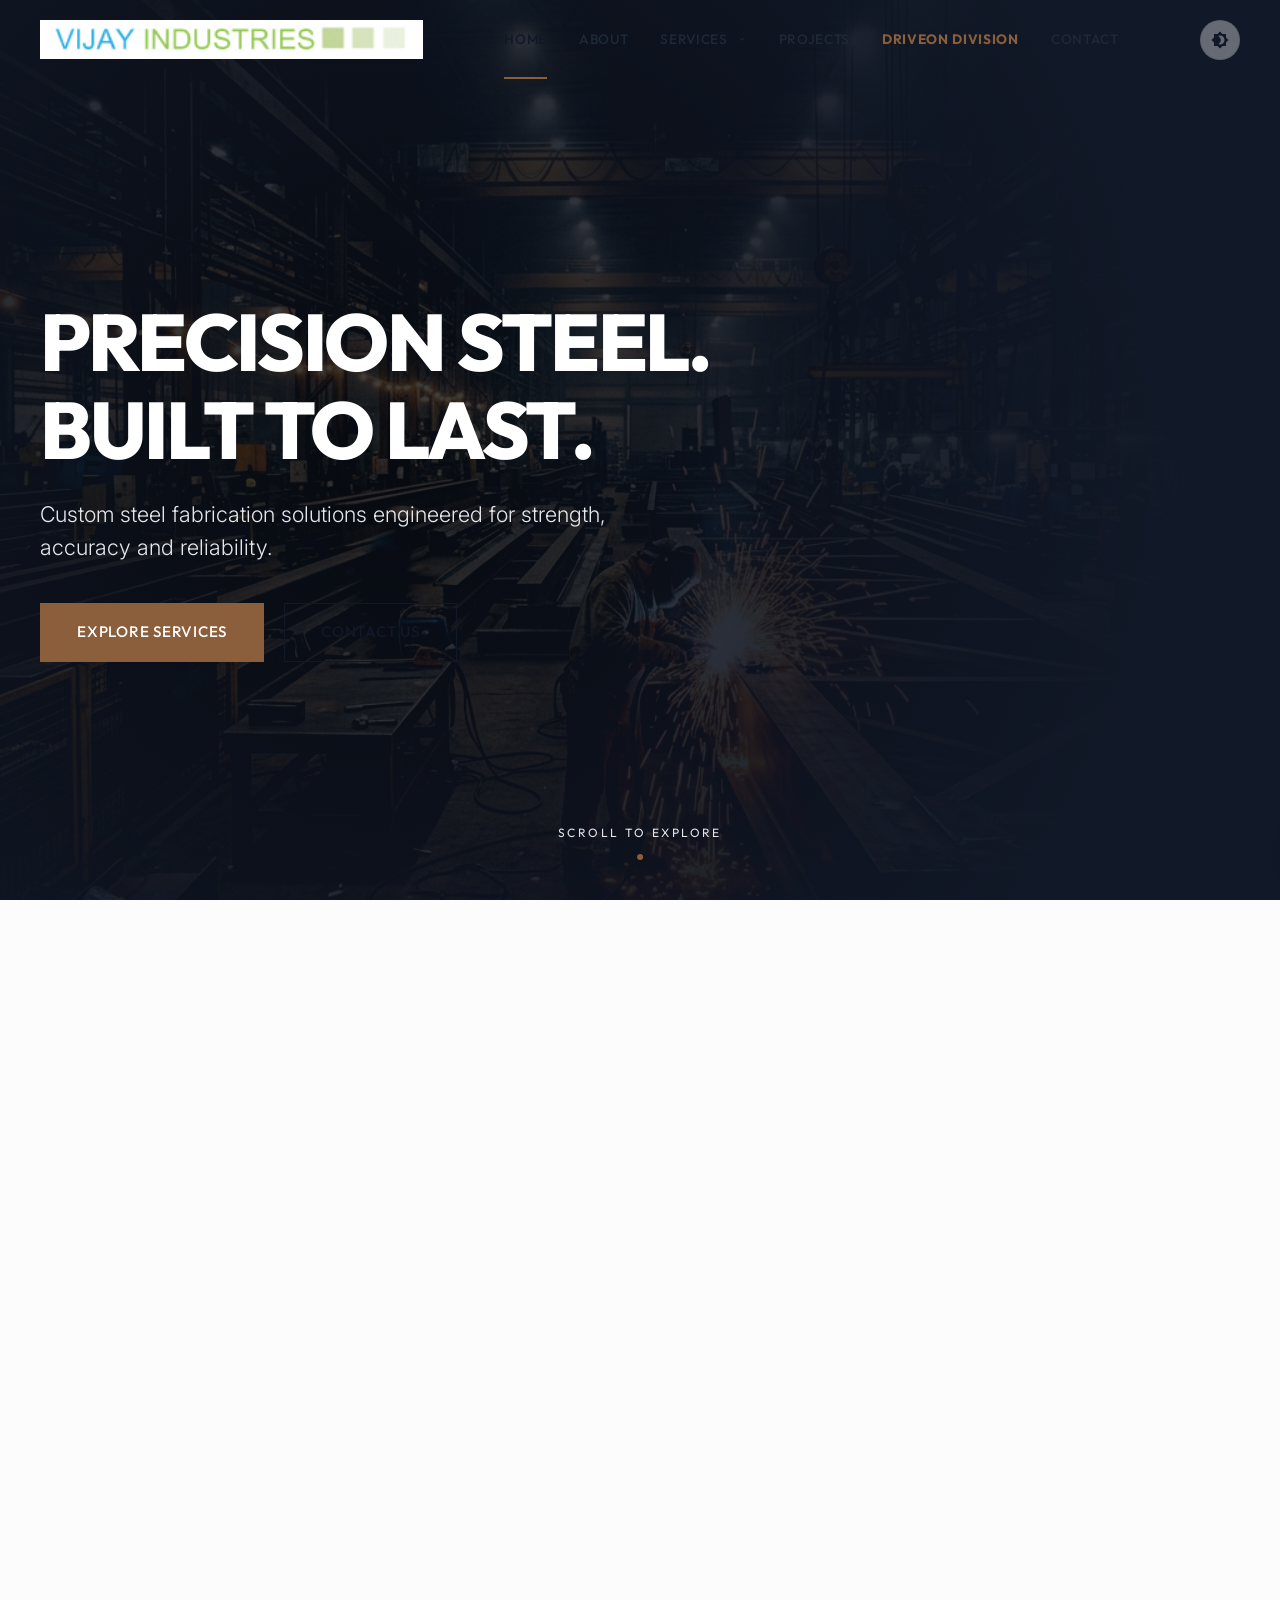
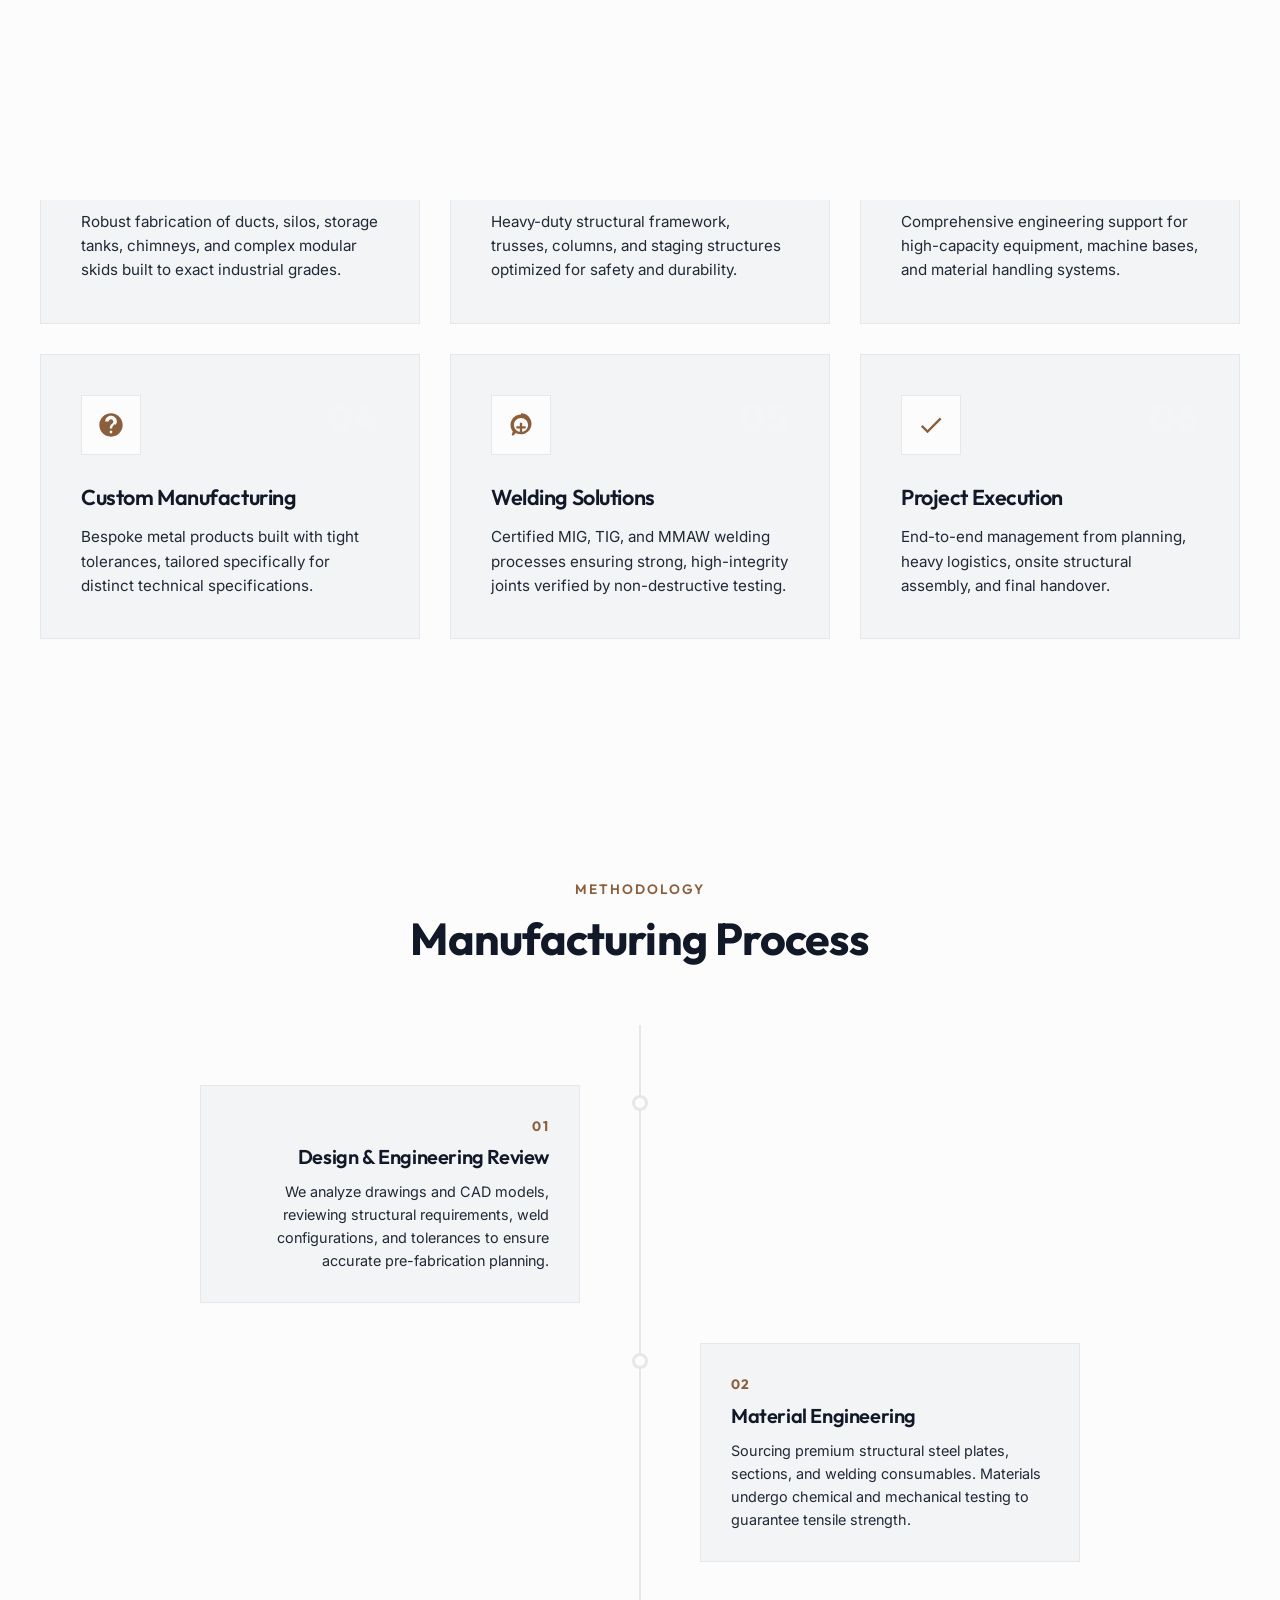
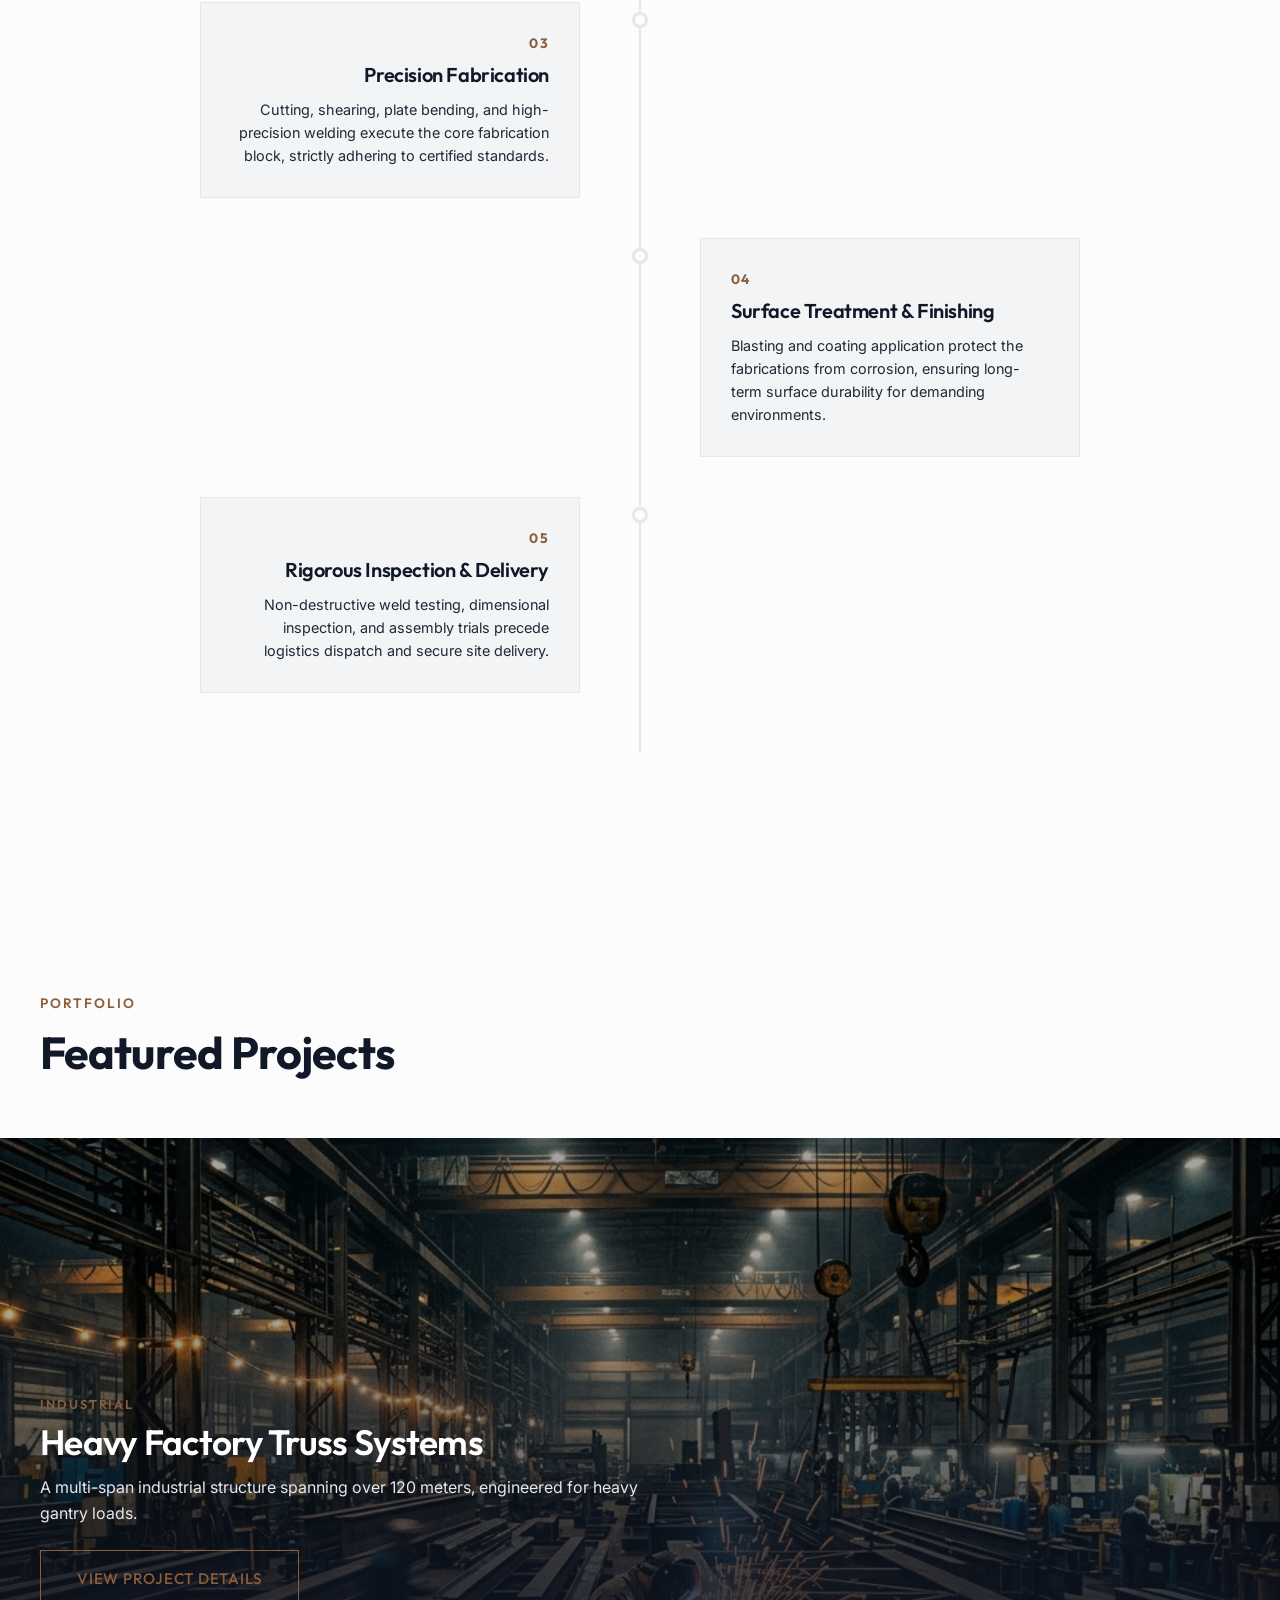
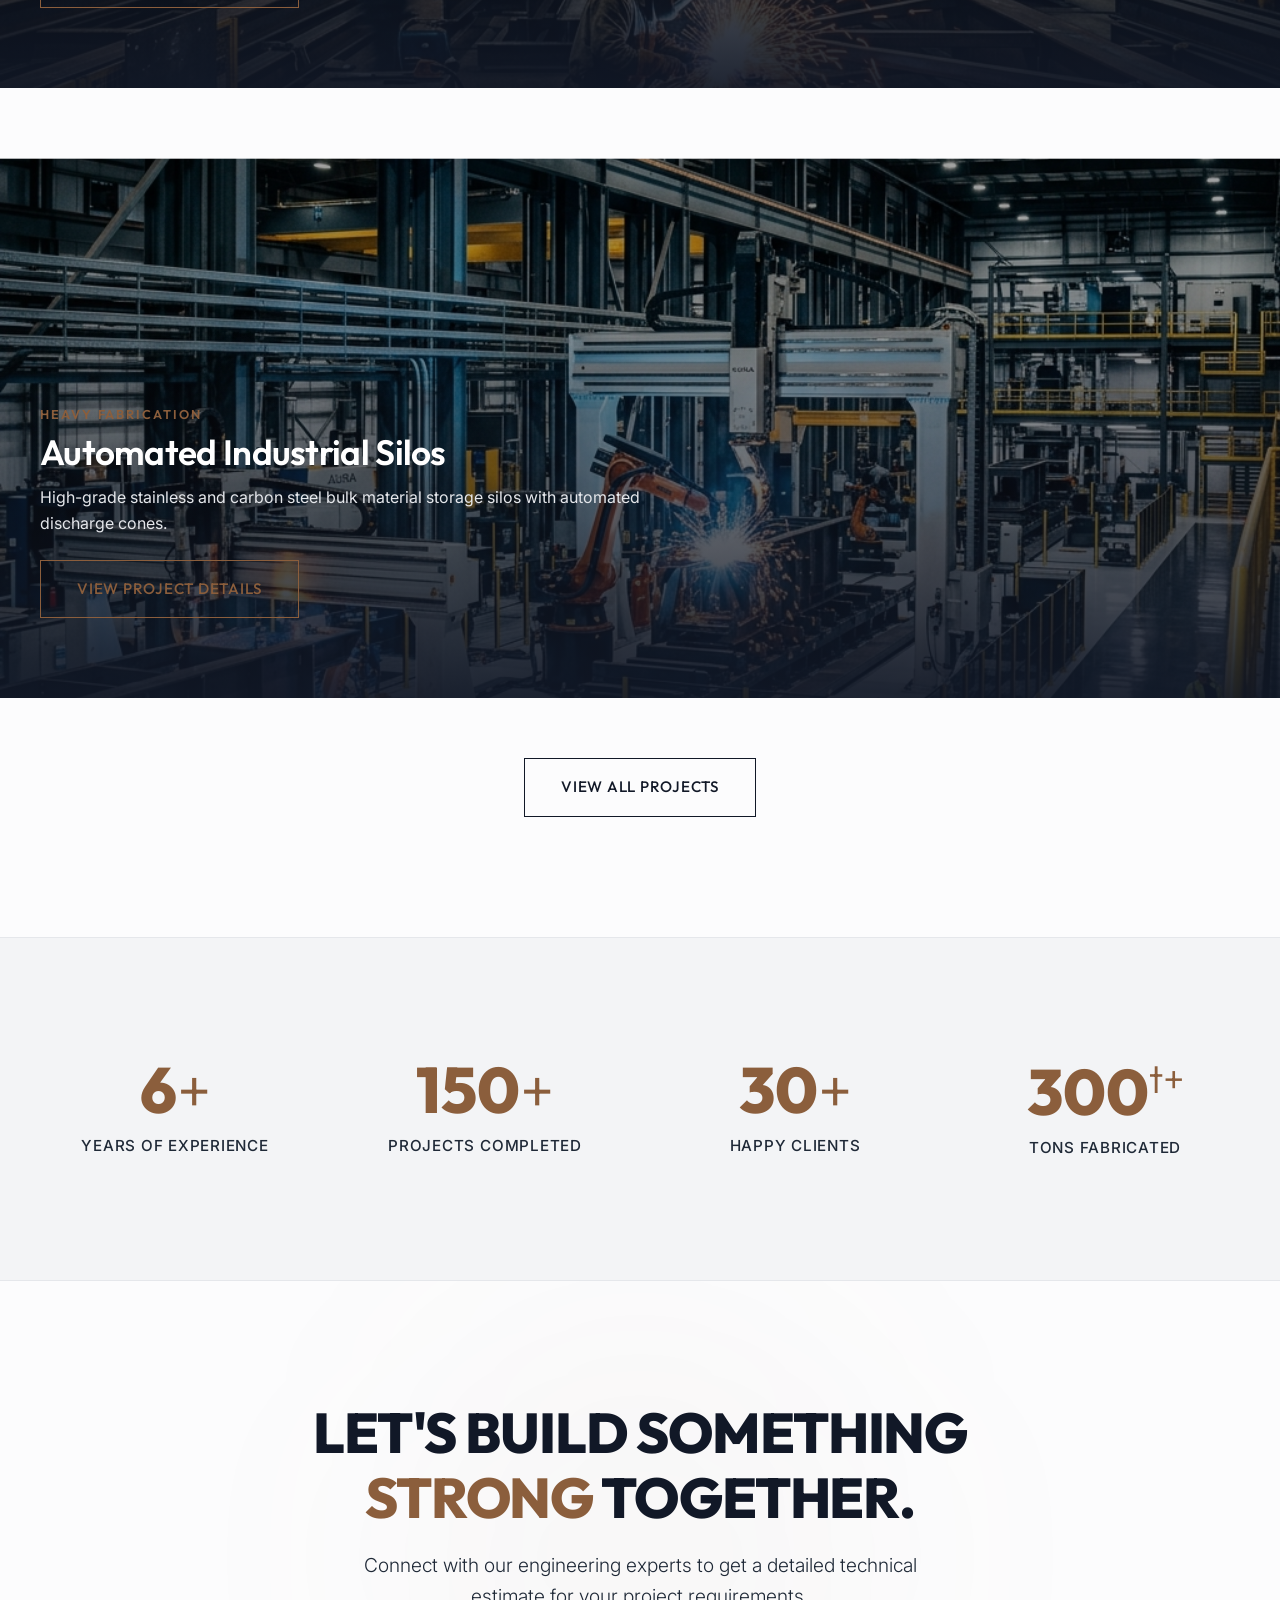
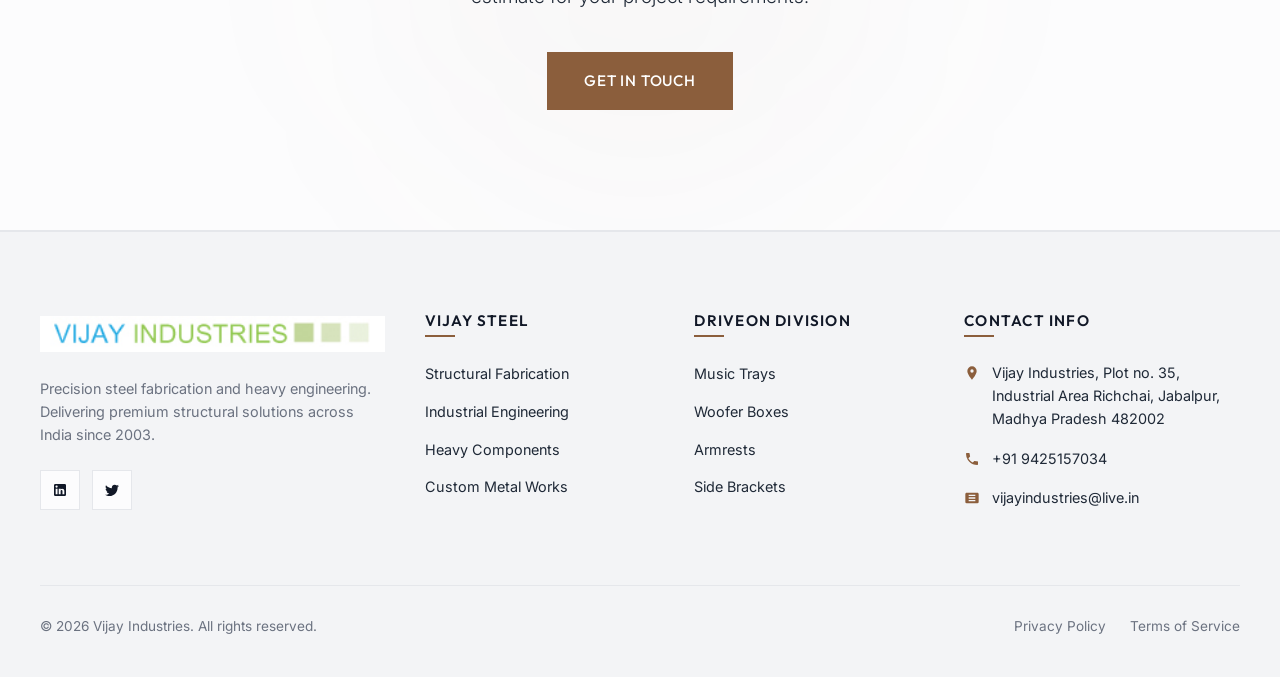
==== commit 162530dc: "updated website" ====
--- a/index.html
+++ b/index.html
@@ -48,7 +48,7 @@
                   <a href="services.html" class="btn btn-outline-accent" style="padding: 10px 20px; font-size: 0.8rem;" id="megamenu-services-btn">All Services</a>
                 </div>
                 <div class="megamenu-col">
-                  <h4>Vijay Steel</h4>
+                  <h4>Steel Fabrication</h4>
                   <ul class="megamenu-links">
                     <li><a href="services.html#structural" id="mega-link-structural">Structural Steel Work</a></li>
                     <li><a href="services.html#industrial" id="mega-link-industrial">Industrial Fabrication</a></li>
@@ -59,10 +59,10 @@
                 <div class="megamenu-col">
                   <h4>DriveOn Division</h4>
                   <ul class="megamenu-links">
-                    <li><a href="driveon.html" id="mega-link-driveon-all">Automotive Accessories</a></li>
-                    <li><a href="driveon.html#products" id="mega-link-driveon-trays">Music Trays & Boxes</a></li>
-                    <li><a href="driveon.html#products" id="mega-link-driveon-armrests">Premium Armrests</a></li>
-                    <li><a href="driveon.html#products" id="mega-link-driveon-rings">Speaker Mounting</a></li>
+                    <li><a href="https://driveon.in/" target="_blank" rel="noopener noreferrer" id="mega-link-driveon-all">Automotive Accessories</a></li>
+                    <li><a href="https://driveon.in/" target="_blank" rel="noopener noreferrer" id="mega-link-driveon-trays">Music Trays & Boxes</a></li>
+                    <li><a href="https://driveon.in/" target="_blank" rel="noopener noreferrer" id="mega-link-driveon-armrests">Premium Armrests</a></li>
+                    <li><a href="https://driveon.in/" target="_blank" rel="noopener noreferrer" id="mega-link-driveon-rings">Speaker Mounting</a></li>
                   </ul>
                 </div>
                 <div class="megamenu-col">
@@ -79,7 +79,7 @@
         </div>
 
         <a href="projects.html" class="nav-link" id="nav-projects">Projects</a>
-        <a href="driveon.html" class="nav-link" id="nav-driveon" style="color: var(--accent); font-weight: 700;">DriveOn</a>
+        <a href="https://driveon.in/" class="nav-link" id="nav-driveon" target="_blank" rel="noopener noreferrer" style="color: var(--accent); font-weight: 700;">DriveOn Division</a>
         <a href="contact.html" class="nav-link" id="nav-contact">Contact</a>
       </nav>
 
@@ -415,12 +415,12 @@
         </div>
 
         <div class="footer-col">
-          <h4>DriveOn</h4>
+          <h4>DriveOn Division</h4>
           <ul class="footer-links">
-            <li><a href="driveon.html#products" id="footer-link-driveon-trays">Music Trays</a></li>
-            <li><a href="driveon.html#products" id="footer-link-driveon-boxes">Woofer Boxes</a></li>
-            <li><a href="driveon.html#products" id="footer-link-driveon-armrests">Armrests</a></li>
-            <li><a href="driveon.html#products" id="footer-link-driveon-brackets">Side Brackets</a></li>
+            <li><a href="https://driveon.in/" target="_blank" rel="noopener noreferrer" id="footer-link-driveon-trays">Music Trays</a></li>
+            <li><a href="https://driveon.in/" target="_blank" rel="noopener noreferrer" id="footer-link-driveon-boxes">Woofer Boxes</a></li>
+            <li><a href="https://driveon.in/" target="_blank" rel="noopener noreferrer" id="footer-link-driveon-armrests">Armrests</a></li>
+            <li><a href="https://driveon.in/" target="_blank" rel="noopener noreferrer" id="footer-link-driveon-brackets">Side Brackets</a></li>
           </ul>
         </div>
 
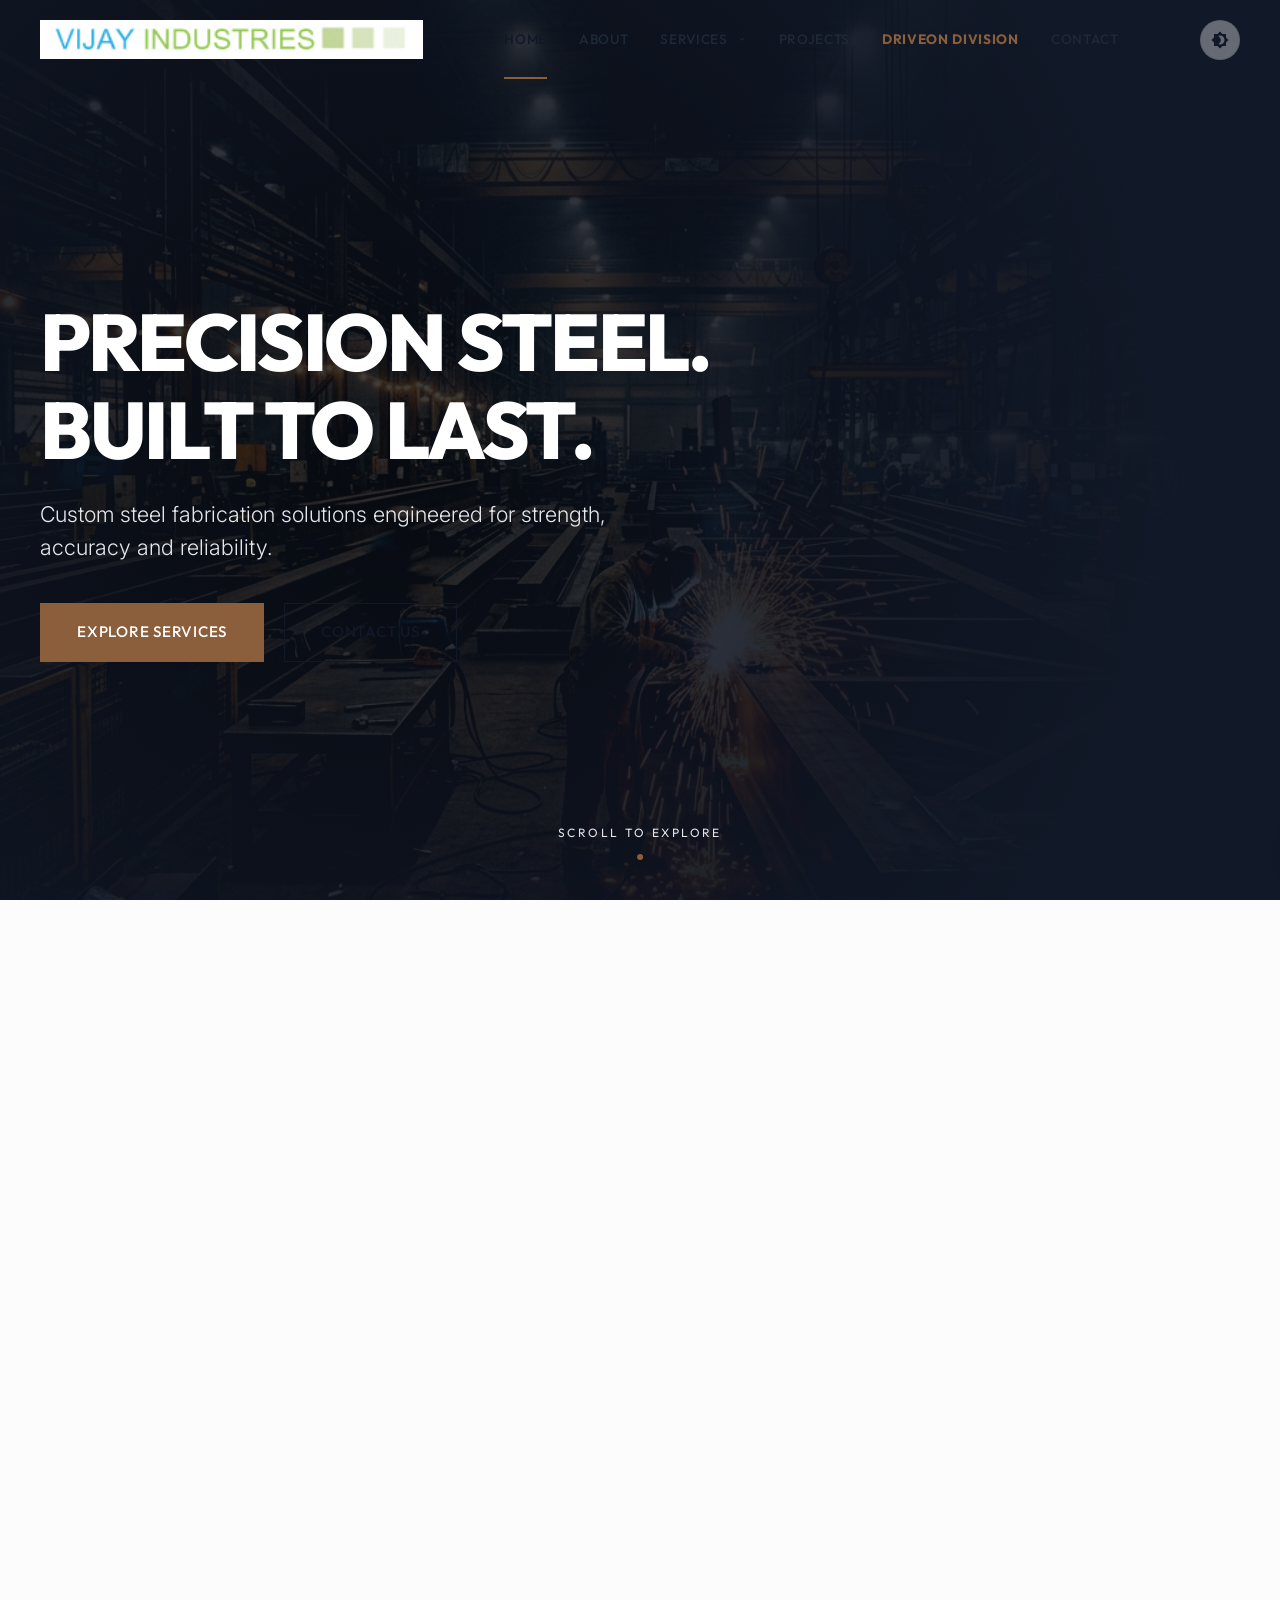
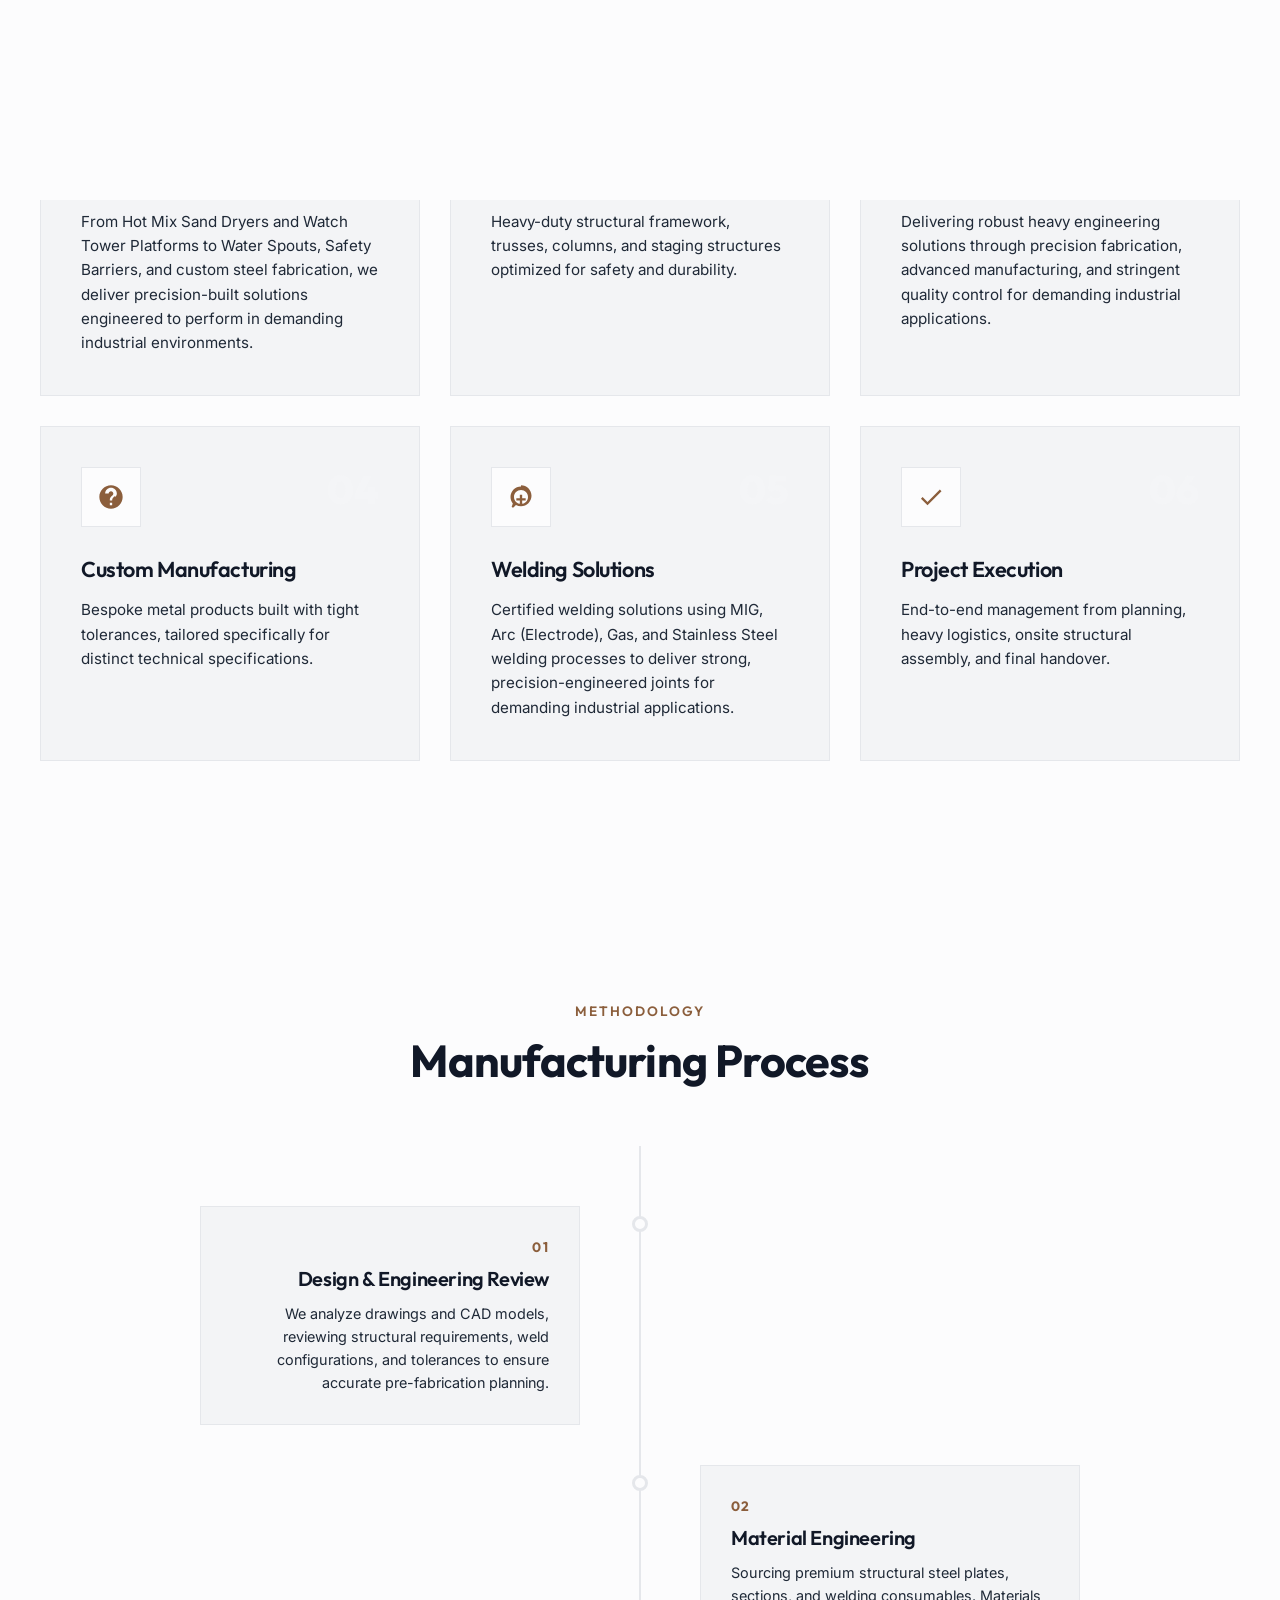
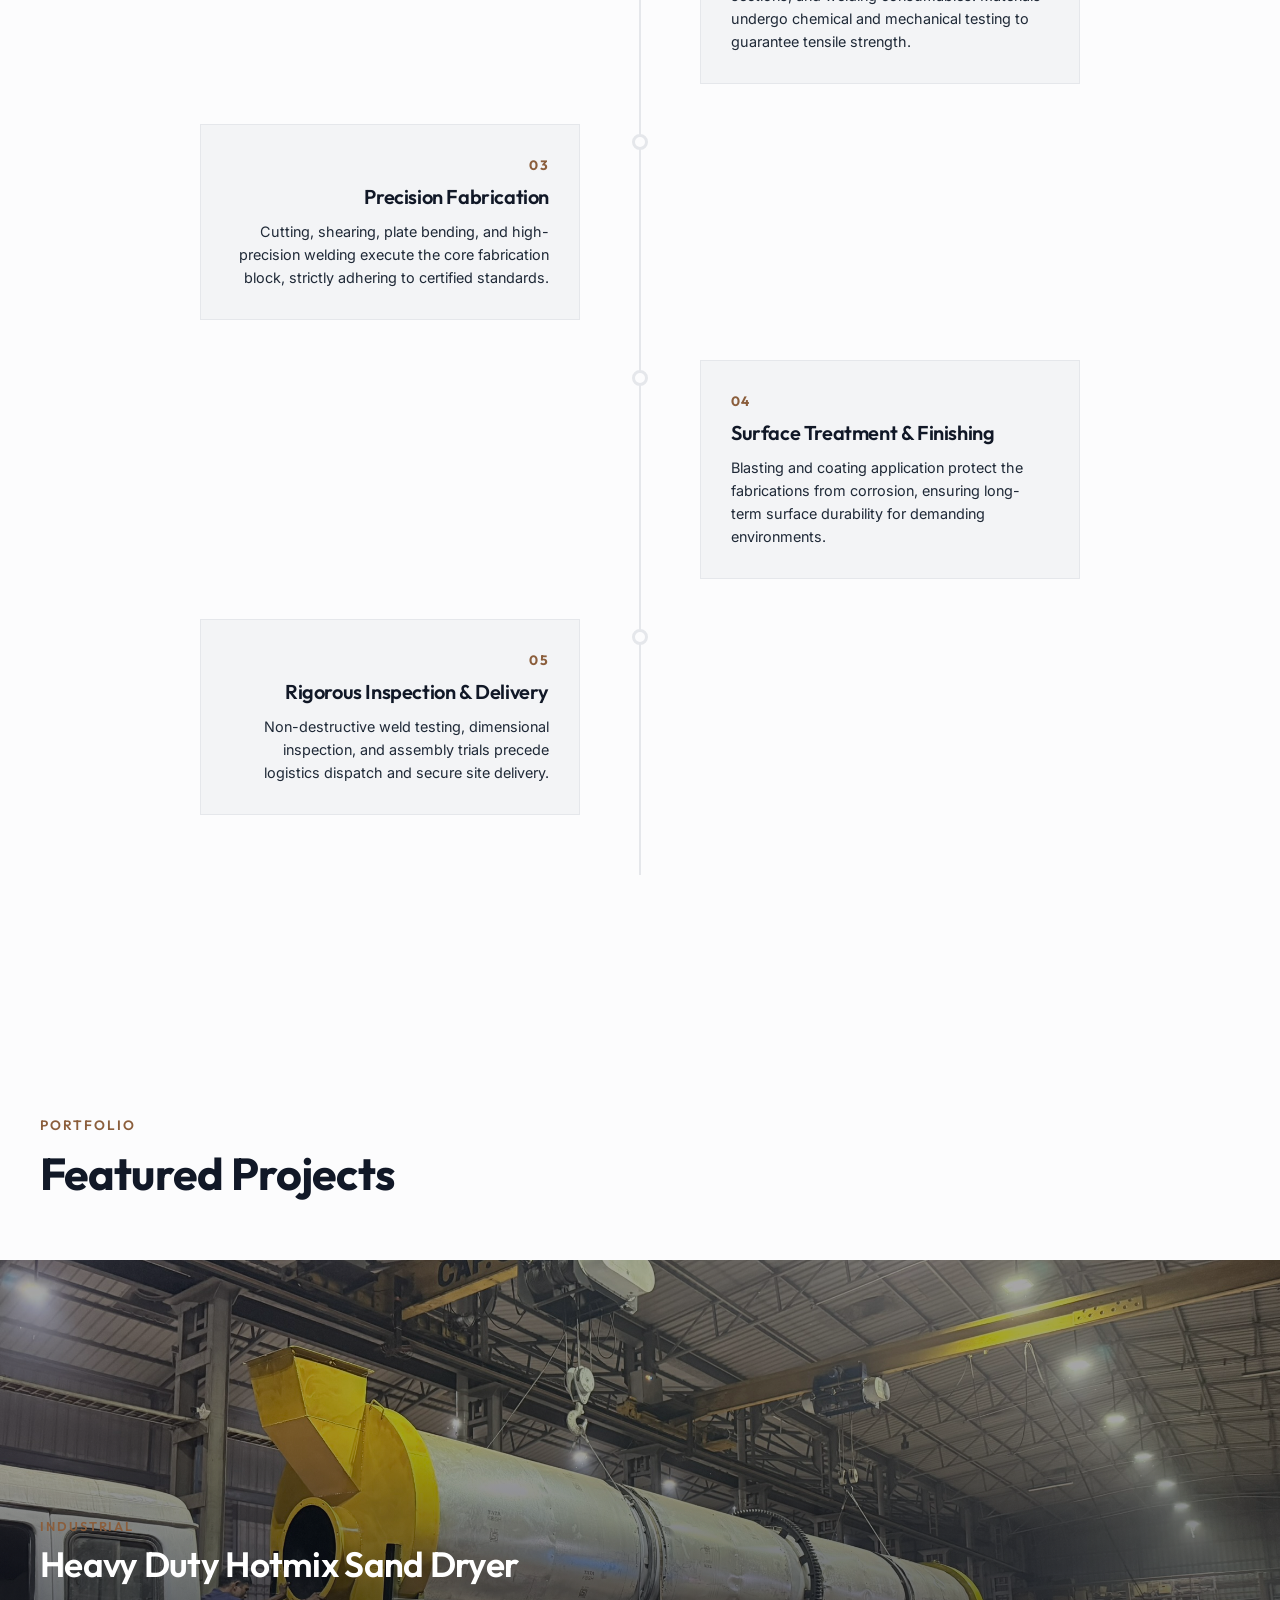
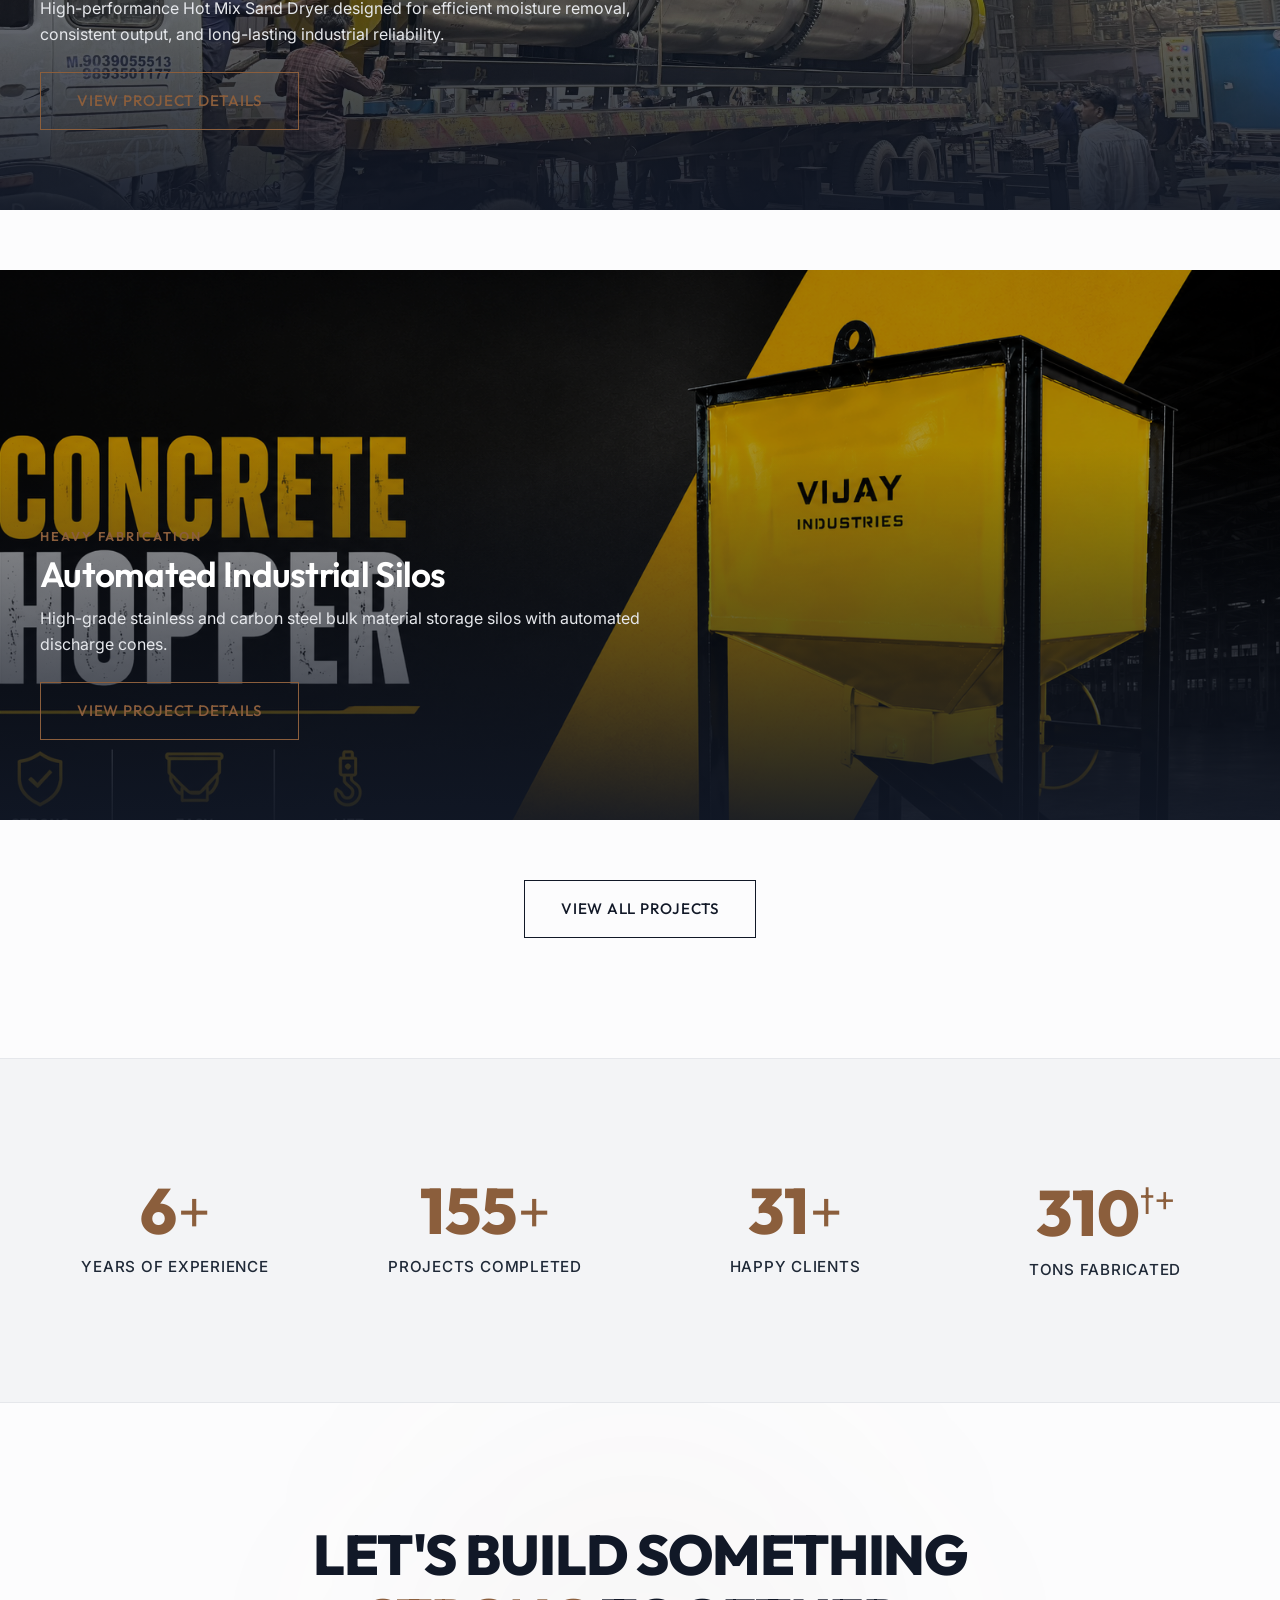
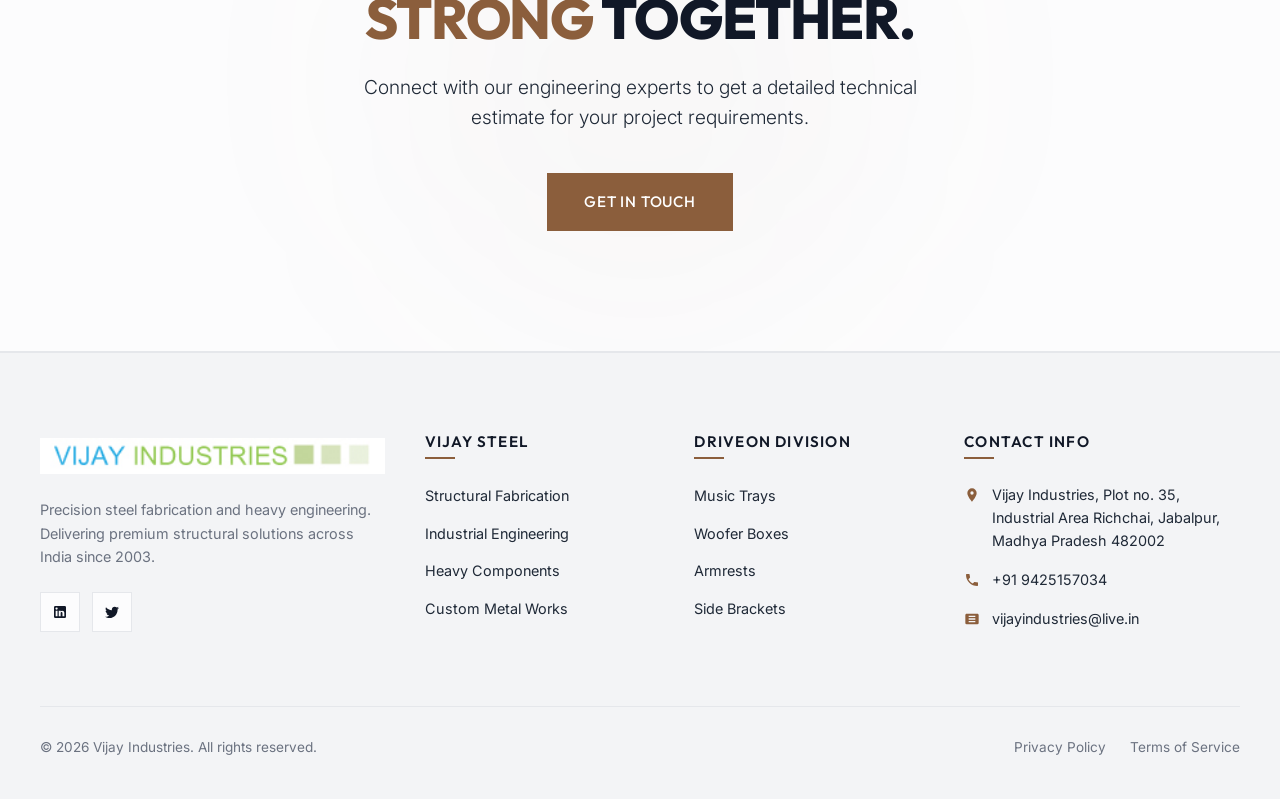
==== commit e96d37a3: "toreviewcommit" ====
--- a/index.html
+++ b/index.html
@@ -60,9 +60,9 @@
                   <h4>DriveOn Division</h4>
                   <ul class="megamenu-links">
                     <li><a href="https://driveon.in/" target="_blank" rel="noopener noreferrer" id="mega-link-driveon-all">Automotive Accessories</a></li>
-                    <li><a href="https://driveon.in/" target="_blank" rel="noopener noreferrer" id="mega-link-driveon-trays">Music Trays & Boxes</a></li>
-                    <li><a href="https://driveon.in/" target="_blank" rel="noopener noreferrer" id="mega-link-driveon-armrests">Premium Armrests</a></li>
-                    <li><a href="https://driveon.in/" target="_blank" rel="noopener noreferrer" id="mega-link-driveon-rings">Speaker Mounting</a></li>
+                    <li><a href="https://driveon.in/collections/music-tray" target="_blank" rel="noopener noreferrer" id="mega-link-driveon-trays">Music Trays & Boxes</a></li>
+                    <li><a href="https://driveon.in/collections/arm-rest-console" target="_blank" rel="noopener noreferrer" id="mega-link-driveon-armrests">Premium Armrests</a></li>
+                    <li><a href="https://driveon.in/collections/music-box" target="_blank" rel="noopener noreferrer" id="mega-link-driveon-rings">Speaker Mounting</a></li>
                   </ul>
                 </div>
                 <div class="megamenu-col">
@@ -165,7 +165,8 @@
               <svg viewBox="0 0 24 24"><path d="M19 3H5c-1.1 0-2 .9-2 2v14c0 1.1.9 2 2 2h14c1.1 0 2-.9 2-2V5c0-1.1-.9-2-2-2zm-2 10h-4v4h-2v-4H7v-2h4V7h2v4h4v2z"/></svg>
             </div>
             <h3 class="service-card-title">Industrial Fabrication</h3>
-            <p class="service-card-desc">Robust fabrication of ducts, silos, storage tanks, chimneys, and complex modular skids built to exact industrial grades.</p>
+            <p class="service-card-desc">From Hot Mix Sand Dryers and Watch Tower Platforms to Water Spouts, Safety Barriers,
+              and custom steel fabrication, we deliver precision-built solutions engineered to perform in demanding industrial environments.</p>
             <a href="services.html#industrial" class="service-card-link" aria-label="Learn more about Industrial Fabrication"></a>
           </div>
 
@@ -187,7 +188,7 @@
               <svg viewBox="0 0 24 24"><path d="M19.14 12.94c.04-.3.06-.61.06-.94 0-.32-.02-.64-.07-.94l2.03-1.58c.18-.14.23-.41.12-.61l-1.92-3.32c-.12-.22-.37-.29-.59-.22l-2.39.96c-.5-.38-1.03-.7-1.62-.94l-.36-2.54c-.04-.24-.24-.41-.48-.41h-3.84c-.24 0-.43.17-.47.41l-.36 2.54c-.59.24-1.13.57-1.62.94l-2.39-.96c-.22-.08-.47 0-.59.22L2.74 8.87c-.12.21-.08.47.12.61l2.03 1.58c-.05.3-.09.63-.09.94s.02.64.07.94l-2.03 1.58c-.18.14-.23.41-.12.61l1.92 3.32c.12.22.37.29.59.22l2.39-.96c.5.38 1.03.7 1.62.94l.36 2.54c.05.24.24.41.48.41h3.84c.24 0 .44-.17.47-.41l.36-2.54c.59-.24 1.13-.56 1.62-.94l2.39.96c.22.08.47 0 .59-.22l1.92-3.32c.12-.22.07-.47-.12-.61l-2.01-1.58zM12 15.6c-1.98 0-3.6-1.62-3.6-3.6s1.62-3.6 3.6-3.6 3.6 1.62 3.6 3.6-1.62 3.6-3.6 3.6z"/></svg>
             </div>
             <h3 class="service-card-title">Heavy Engineering</h3>
-            <p class="service-card-desc">Comprehensive engineering support for high-capacity equipment, machine bases, and material handling systems.</p>
+            <p class="service-card-desc">Delivering robust heavy engineering solutions through precision fabrication, advanced manufacturing, and stringent quality control for demanding industrial applications.</p>
             <a href="services.html#heavy" class="service-card-link" aria-label="Learn more about Heavy Engineering"></a>
           </div>
 
@@ -209,7 +210,7 @@
               <svg viewBox="0 0 24 24"><path d="M12 3c-4.97 0-9 4.03-9 9 0 2.12.74 4.07 1.97 5.61L4.35 19.4c-.39.39-.39 1.02 0 1.41.39.39 1.02.39 1.41 0l1.9-1.9C9.07 19.58 10.48 20 12 20c4.97 0 9-4.03 9-9s-4.03-9-9-9zm0 15c-3.31 0-6-2.69-6-6s2.69-6 6-6 6 2.69 6 6-2.69 6-6 6zm1-8h-2v3H8v2h3v3h2v-3h3v-2h-3v-3z"/></svg>
             </div>
             <h3 class="service-card-title">Welding Solutions</h3>
-            <p class="service-card-desc">Certified MIG, TIG, and MMAW welding processes ensuring strong, high-integrity joints verified by non-destructive testing.</p>
+            <p class="service-card-desc">Certified welding solutions using MIG, Arc (Electrode), Gas, and Stainless Steel welding processes to deliver strong, precision-engineered joints for demanding industrial applications.</p>
             <a href="services.html#custom" class="service-card-link" aria-label="Learn more about Welding Solutions"></a>
           </div>
 
@@ -310,13 +311,13 @@
         <!-- Project 1 -->
         <div class="parallax-project-card reveal" id="proj-show-1">
           <div class="project-parallax-wrapper">
-            <img src="images/steel_fabrication_hero.png" alt="Industrial Plant Fabrication" class="parallax-image">
+            <img src="Steel-fabrication-website images/Hotmix-SandDryer-1500mmDiax12Mtr-Painted.JPEG" alt="Industrial Plant Fabrication" class="parallax-image">
             <div class="project-info-overlay">
               <div class="container">
                 <div class="project-info-content">
                   <span class="proj-category">Industrial</span>
-                  <h3>Heavy Factory Truss Systems</h3>
-                  <p>A multi-span industrial structure spanning over 120 meters, engineered for heavy gantry loads.</p>
+                  <h3>Heavy Duty Hotmix Sand Dryer</h3>
+                  <p>High-performance Hot Mix Sand Dryer designed for efficient moisture removal, consistent output, and long-lasting industrial reliability.</p>
                   <a href="projects.html" class="btn btn-outline-accent" id="proj-show-btn-1">View Project Details</a>
                 </div>
               </div>
@@ -327,7 +328,7 @@
         <!-- Project 2 -->
         <div class="parallax-project-card reveal" id="proj-show-2">
           <div class="project-parallax-wrapper">
-            <img src="images/industrial_facility.png" alt="Heavy Metal Engineering" class="parallax-image">
+            <img src="SF-Edited images/concrete hpr website banner.png" alt="Heavy Metal Engineering" class="parallax-image">
             <div class="project-info-overlay">
               <div class="container">
                 <div class="project-info-content">
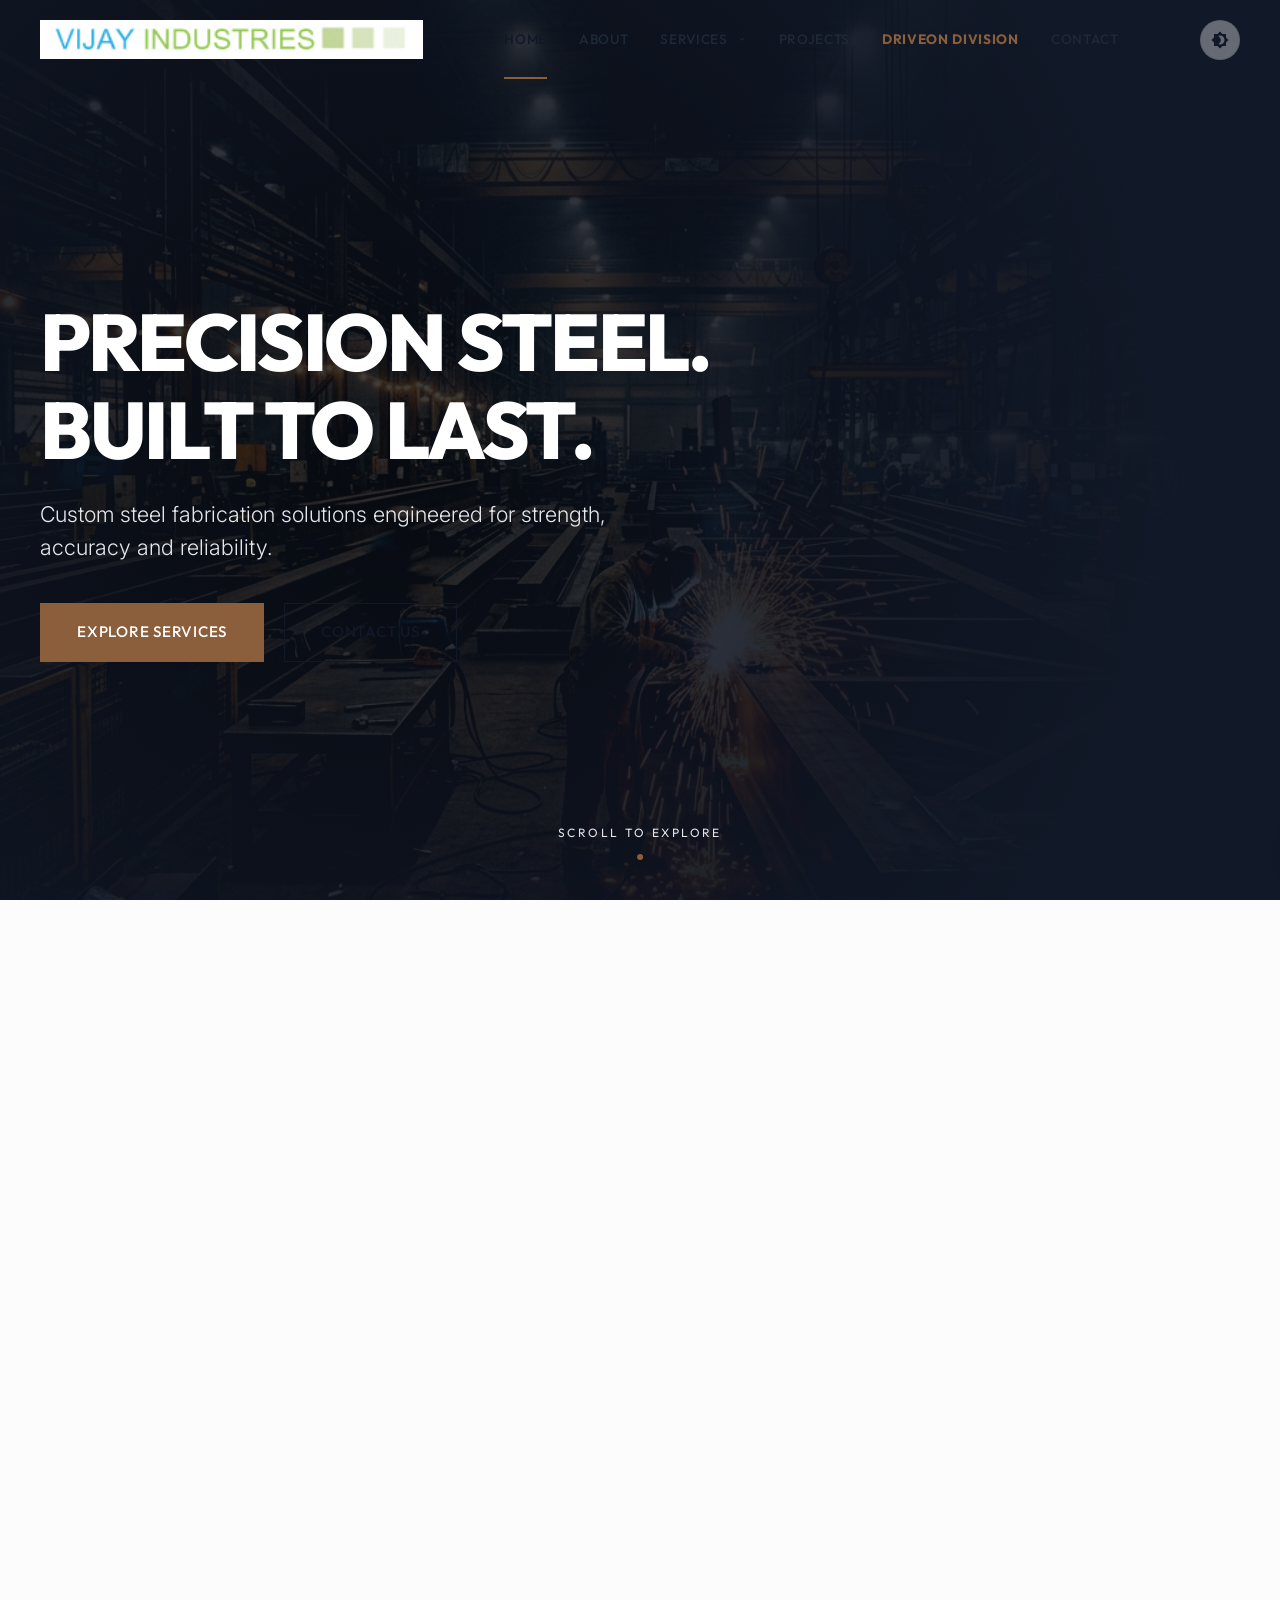
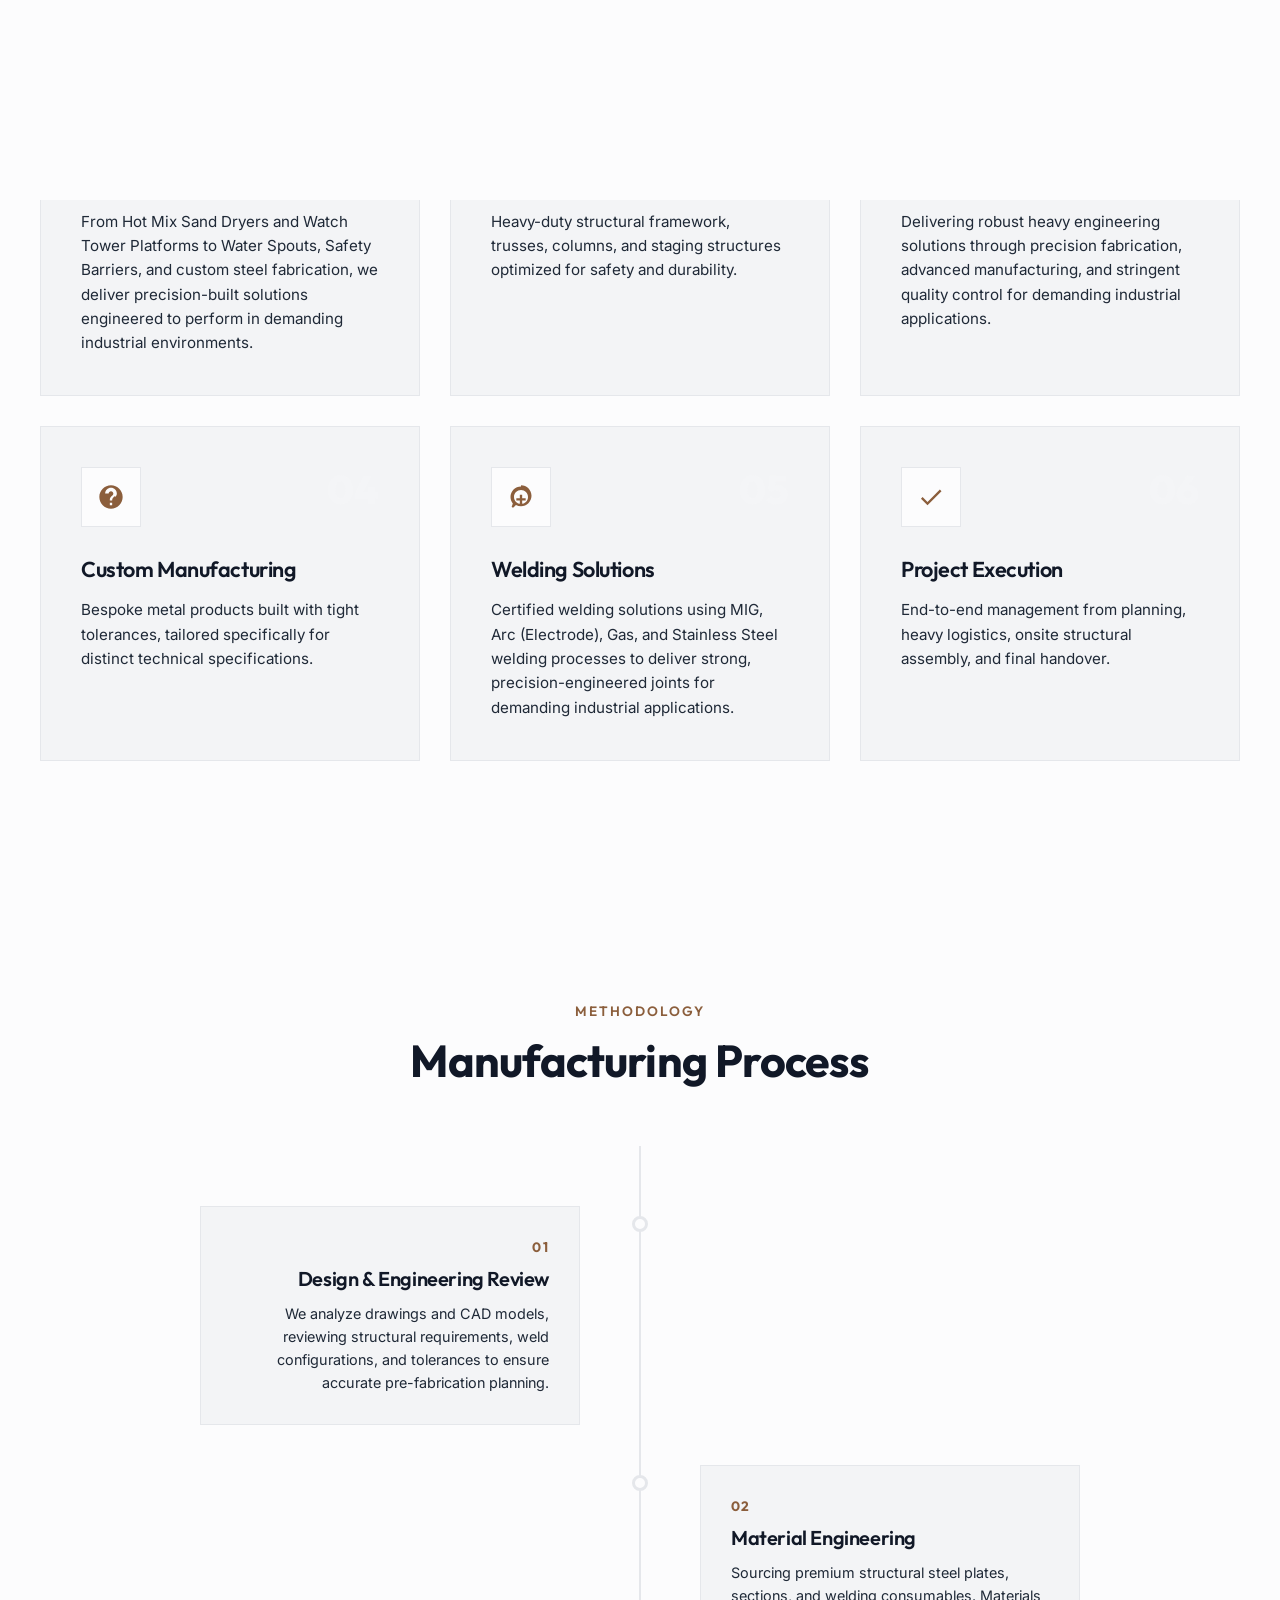
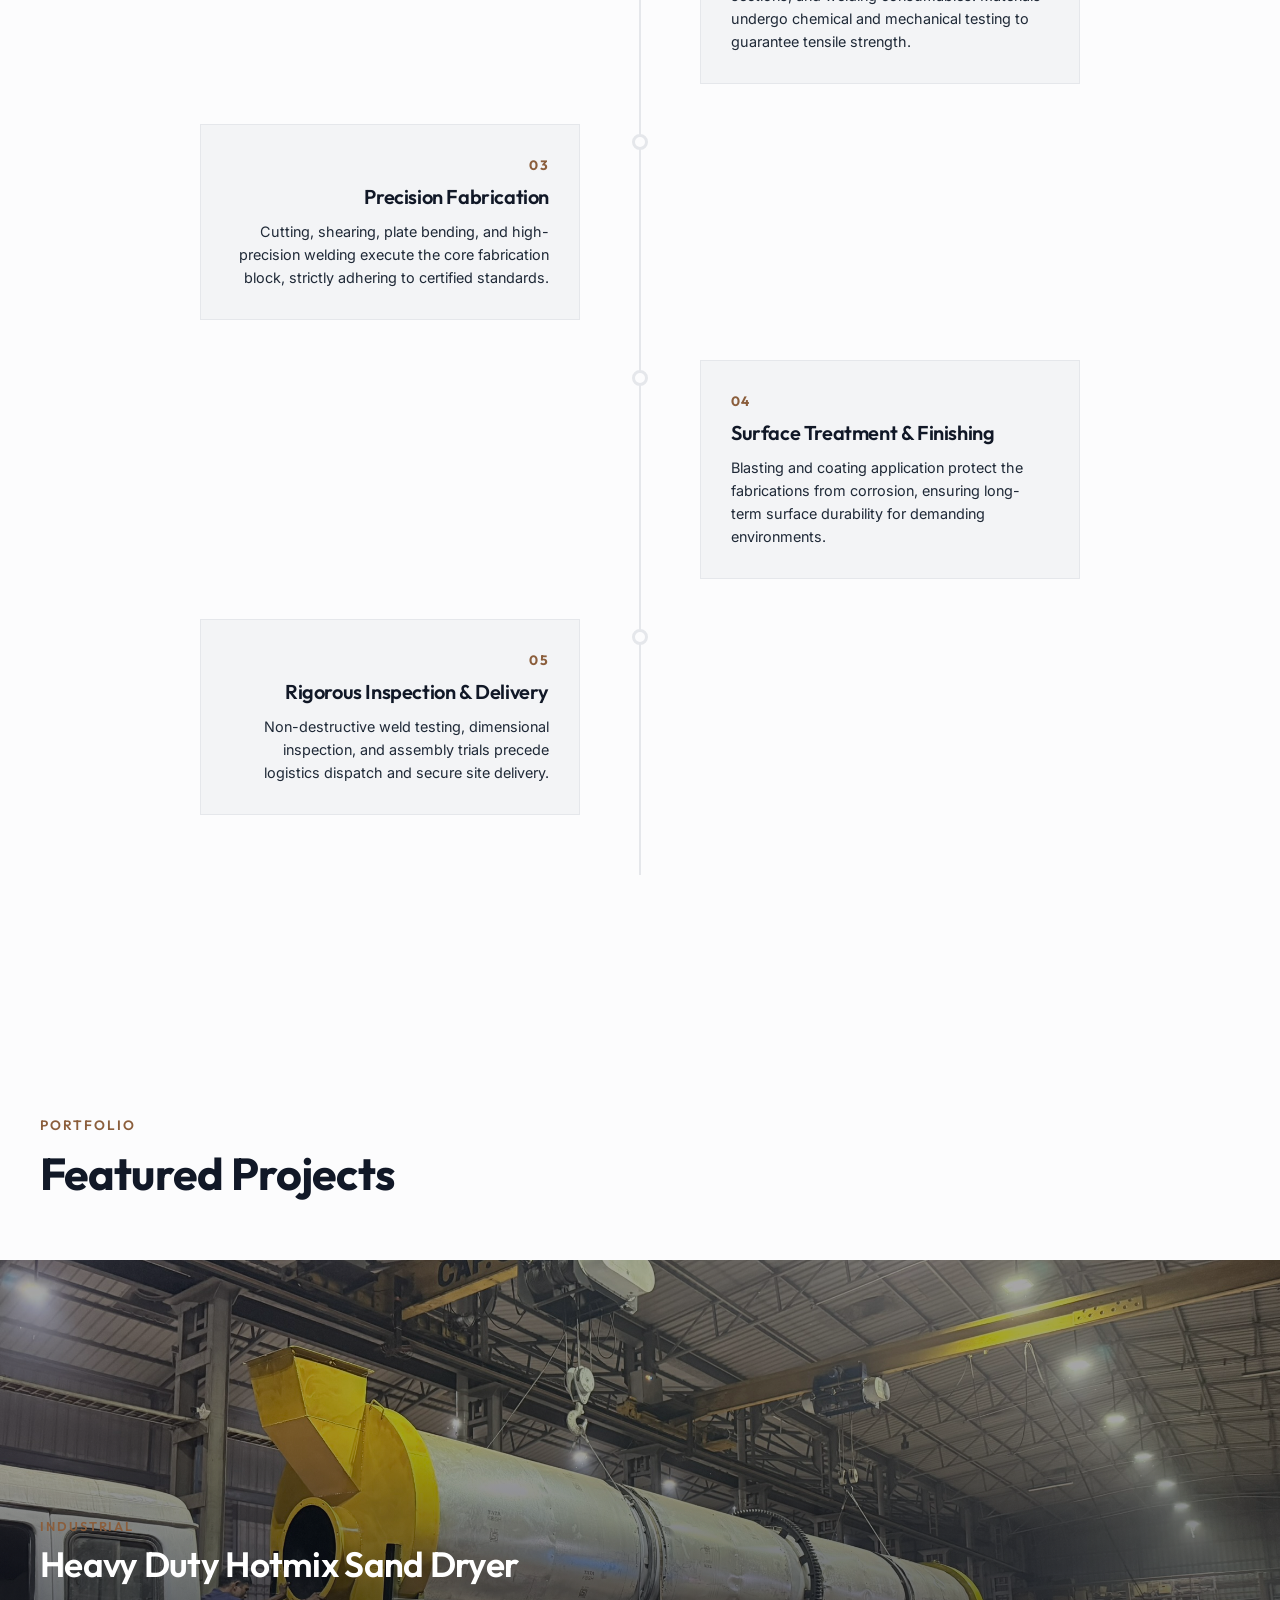
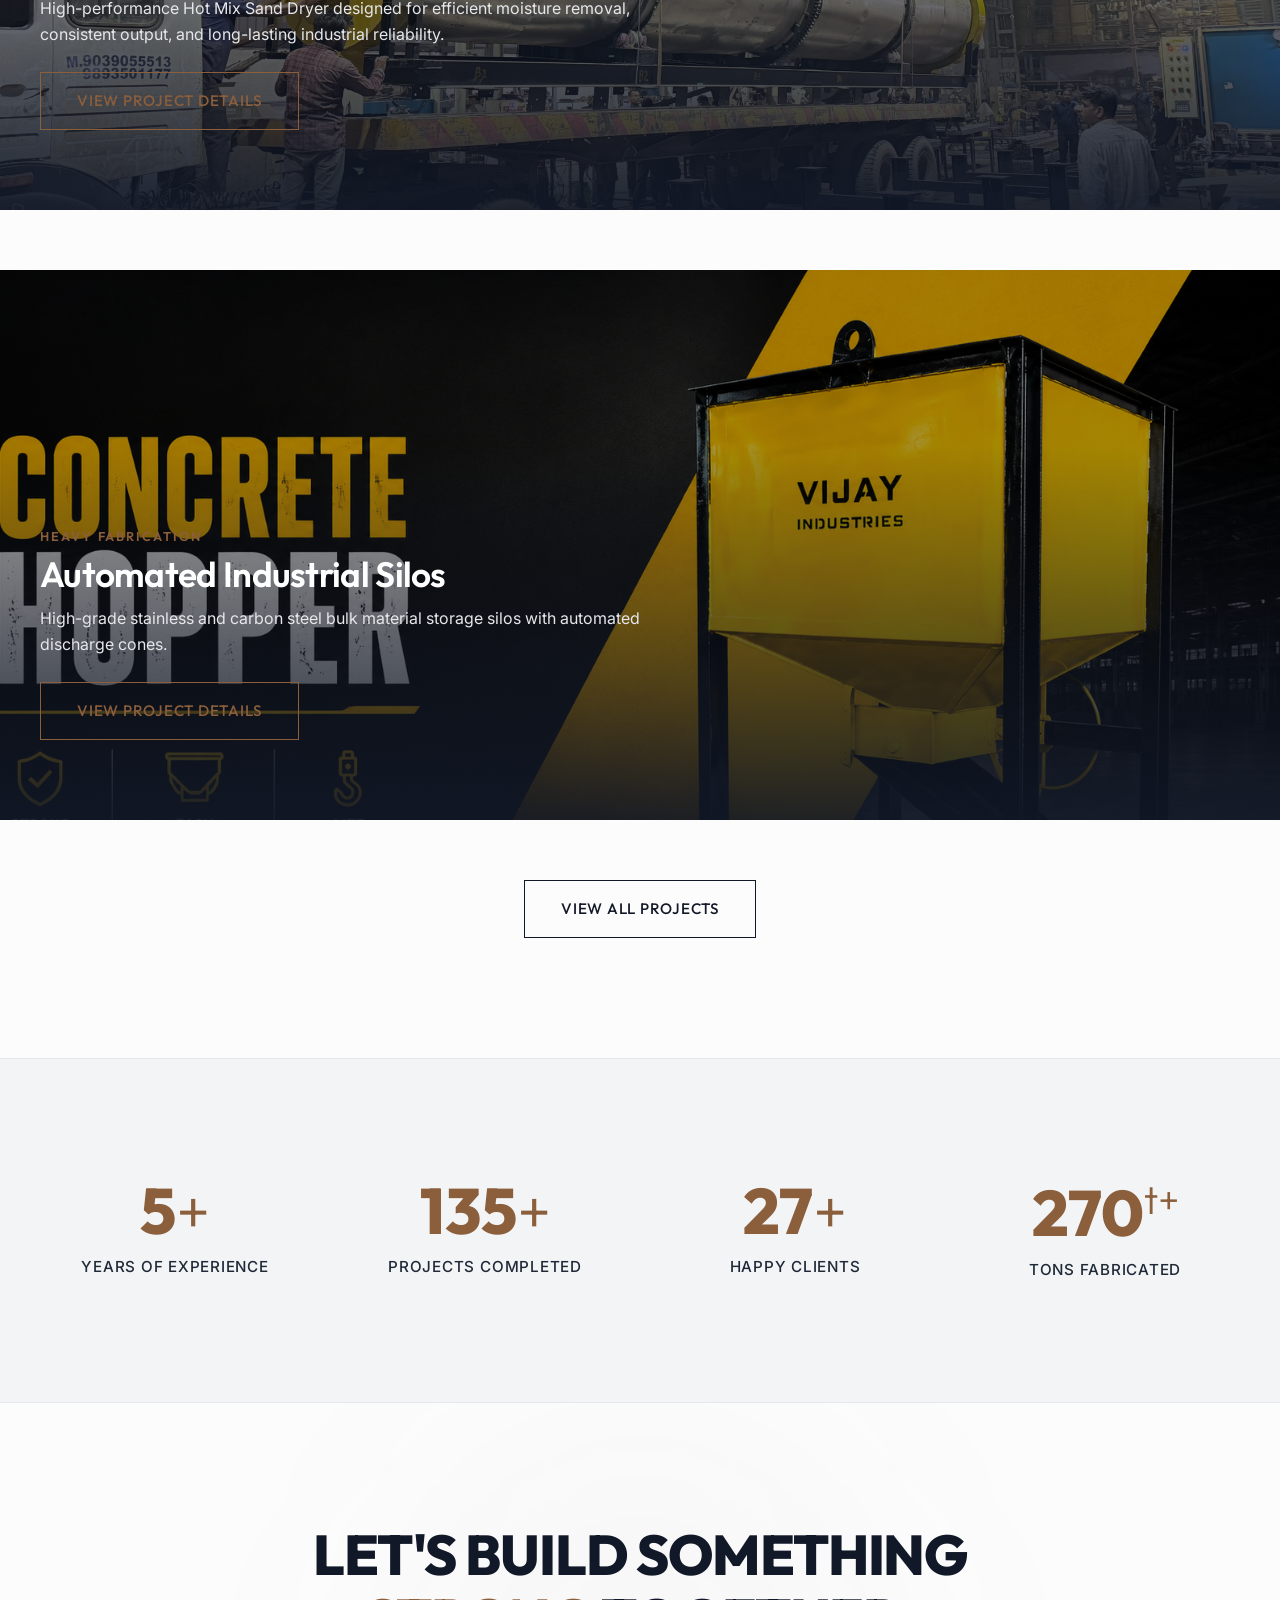
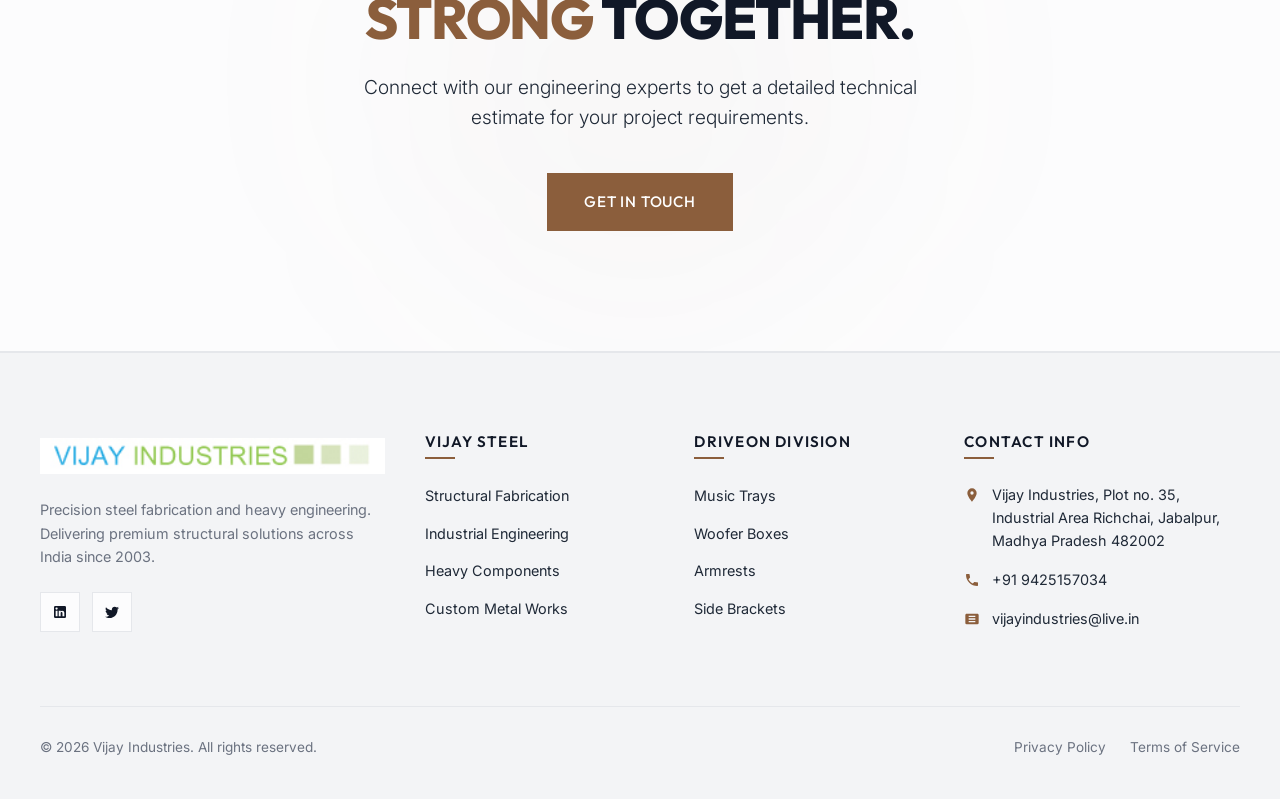
==== commit 85f2722b: "update on 9 july" ====
--- a/index.html
+++ b/index.html
@@ -318,7 +318,7 @@
                   <span class="proj-category">Industrial</span>
                   <h3>Heavy Duty Hotmix Sand Dryer</h3>
                   <p>High-performance Hot Mix Sand Dryer designed for efficient moisture removal, consistent output, and long-lasting industrial reliability.</p>
-                  <a href="projects.html" class="btn btn-outline-accent" id="proj-show-btn-1">View Project Details</a>
+                  <a href="projects.html#hotmix-sand-dryer" class="btn btn-outline-accent" id="proj-show-btn-1">View Project Details</a>
                 </div>
               </div>
             </div>
@@ -335,7 +335,7 @@
                   <span class="proj-category">Heavy Fabrication</span>
                   <h3>Automated Industrial Silos</h3>
                   <p>High-grade stainless and carbon steel bulk material storage silos with automated discharge cones.</p>
-                  <a href="projects.html" class="btn btn-outline-accent" id="proj-show-btn-2">View Project Details</a>
+                  <a href="projects.html#concrete-hopper" class="btn btn-outline-accent" id="proj-show-btn-2">View Project Details</a>
                 </div>
               </div>
             </div>
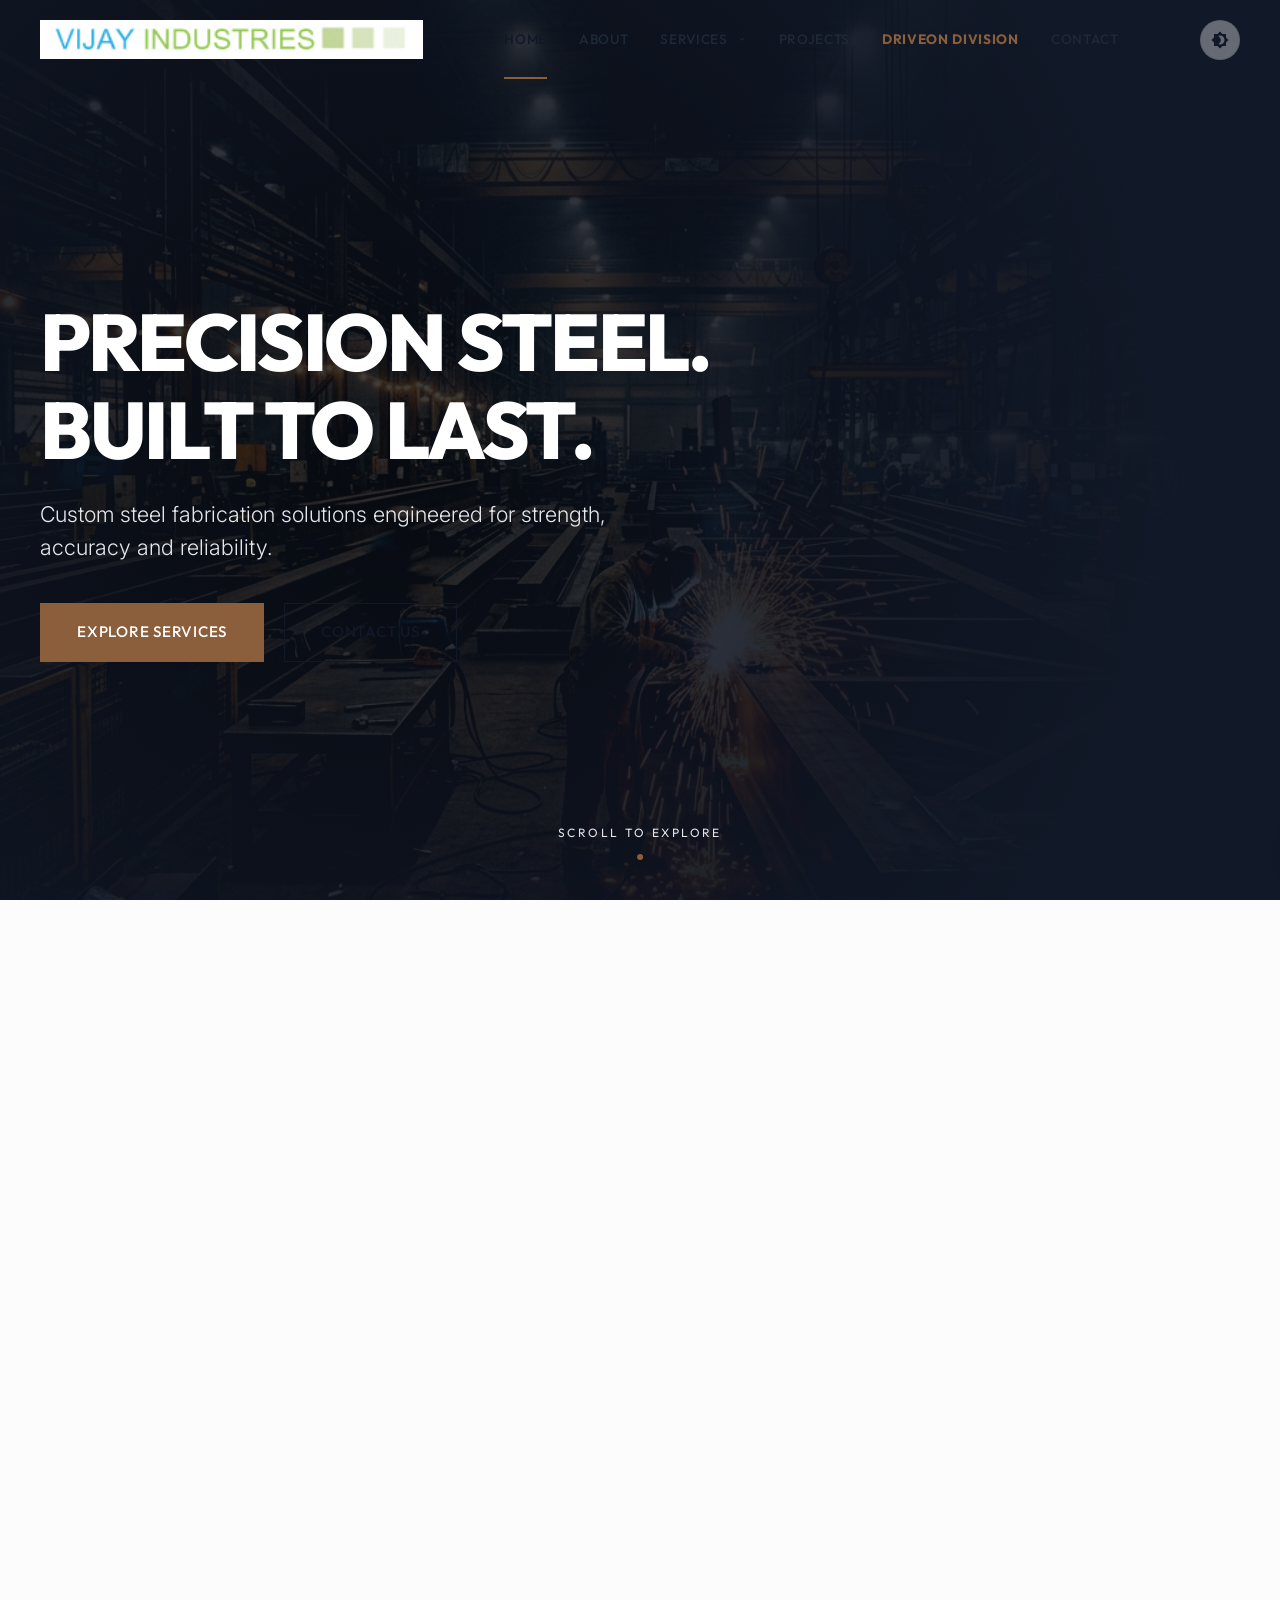
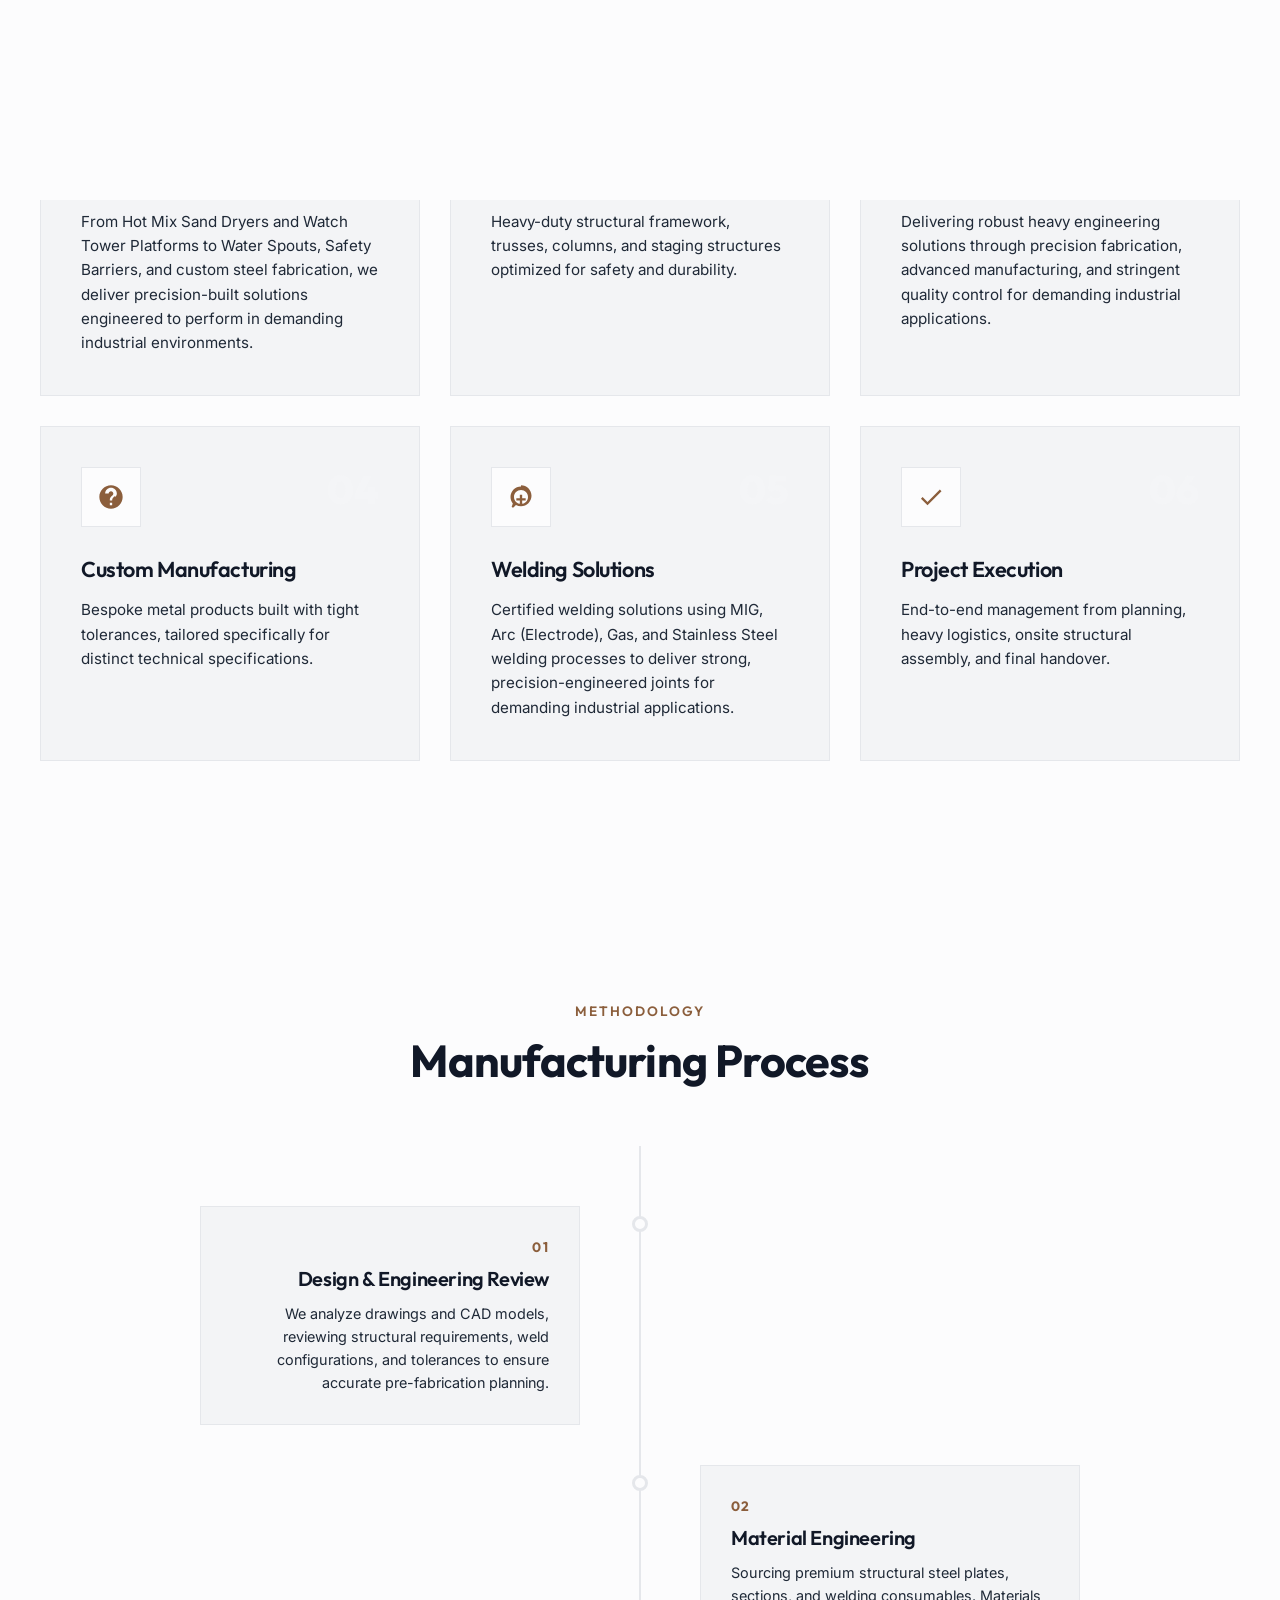
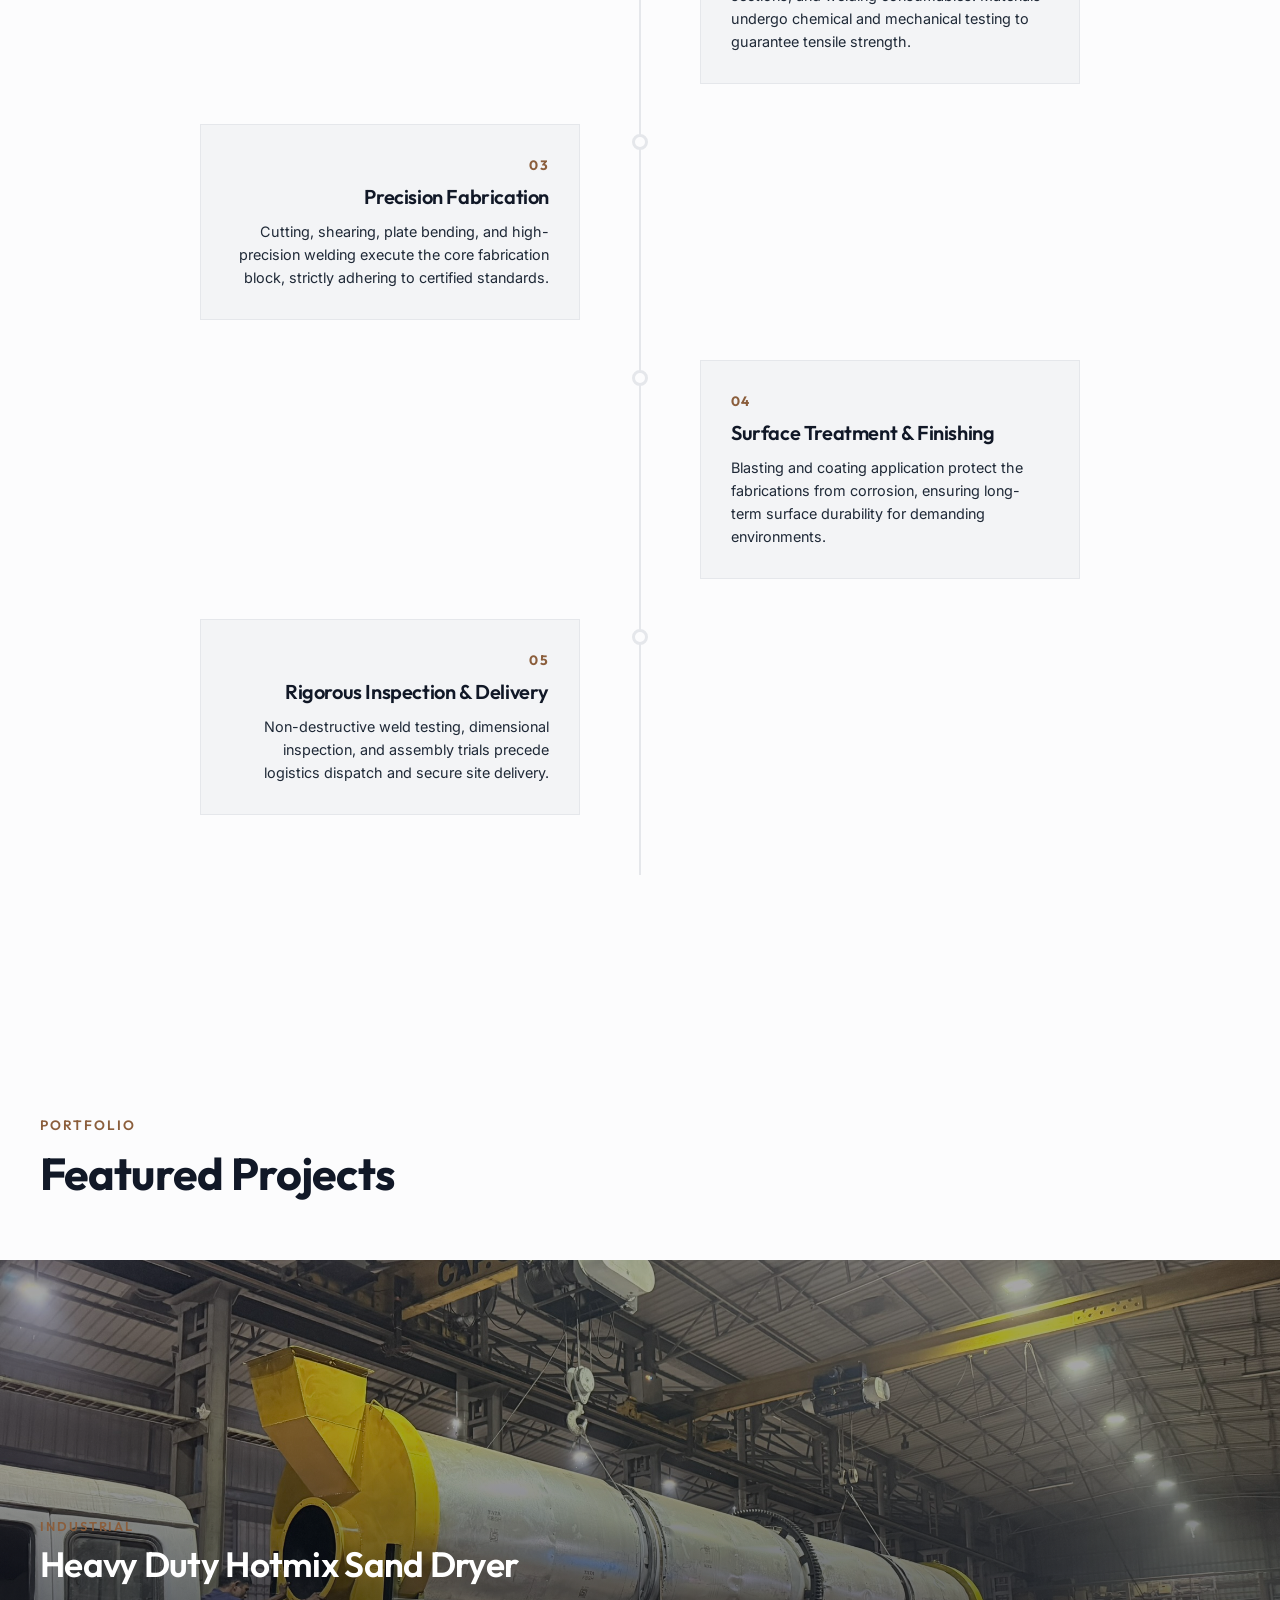
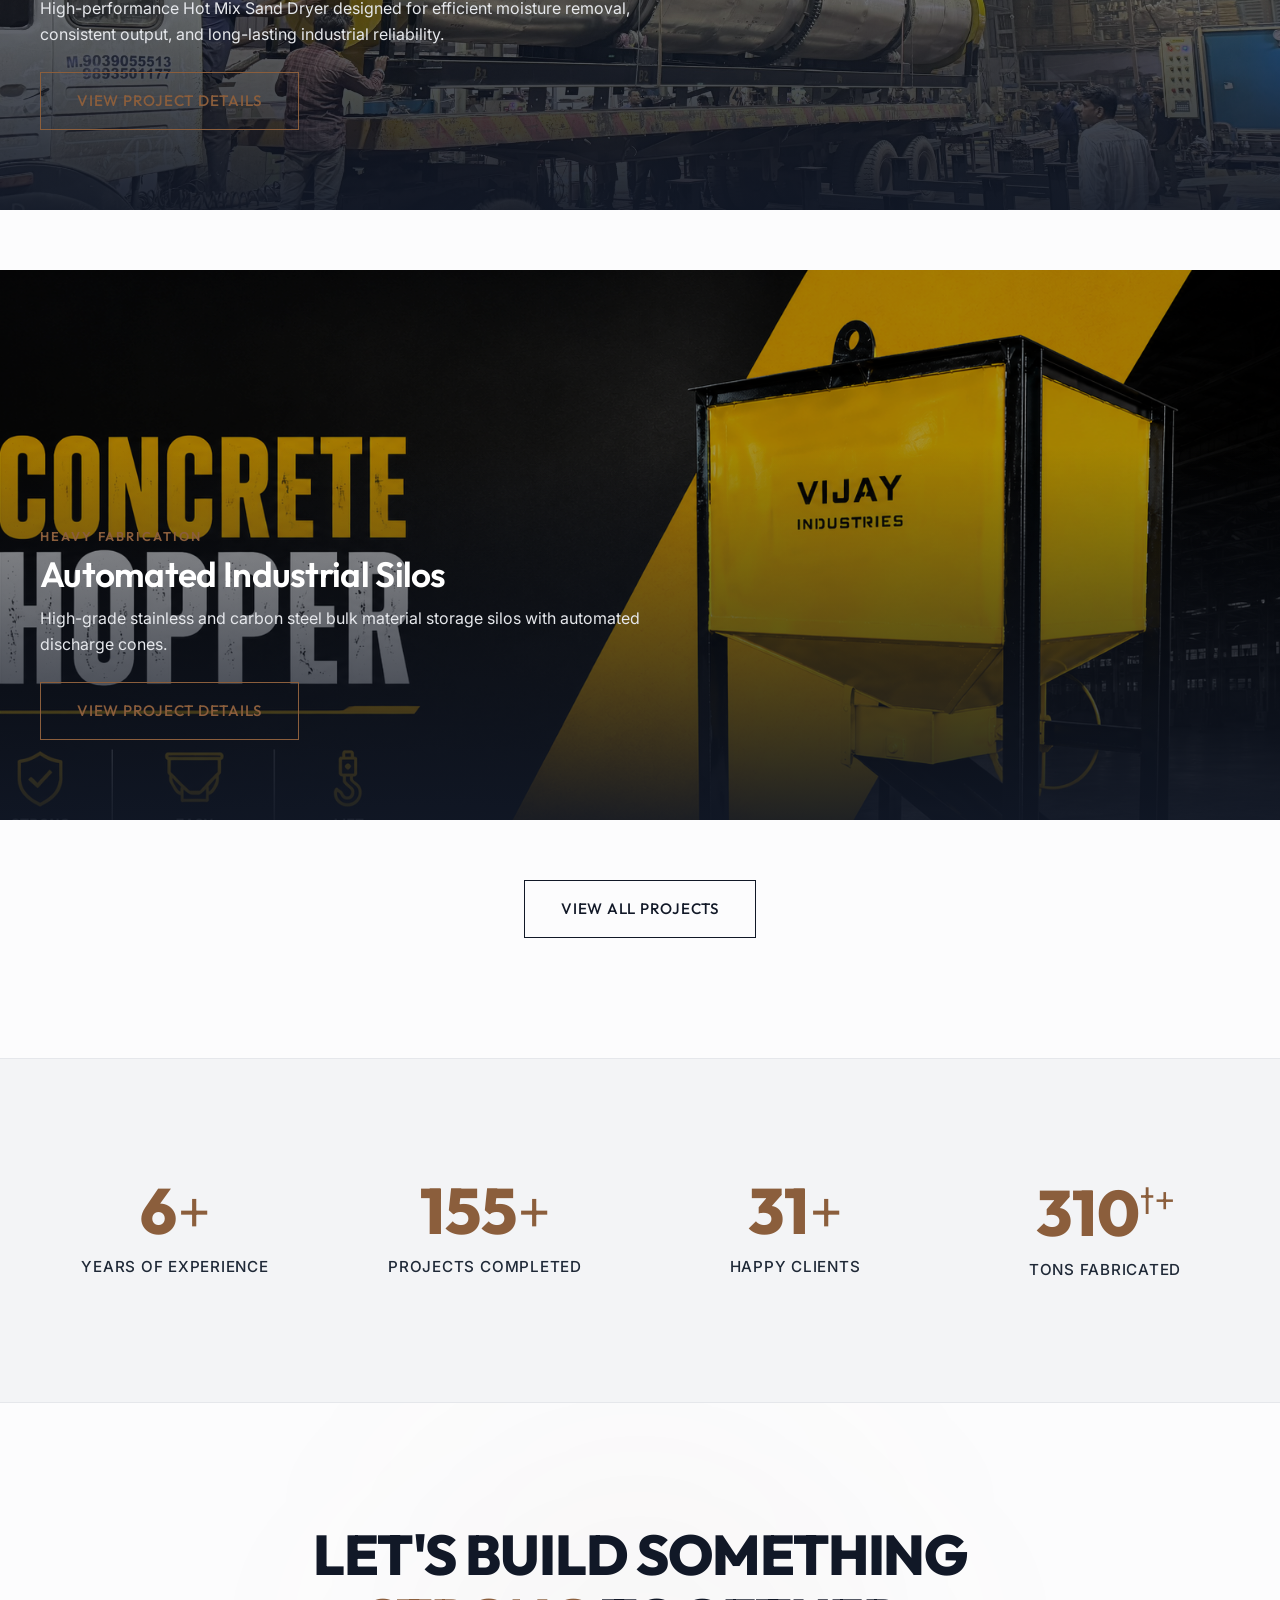
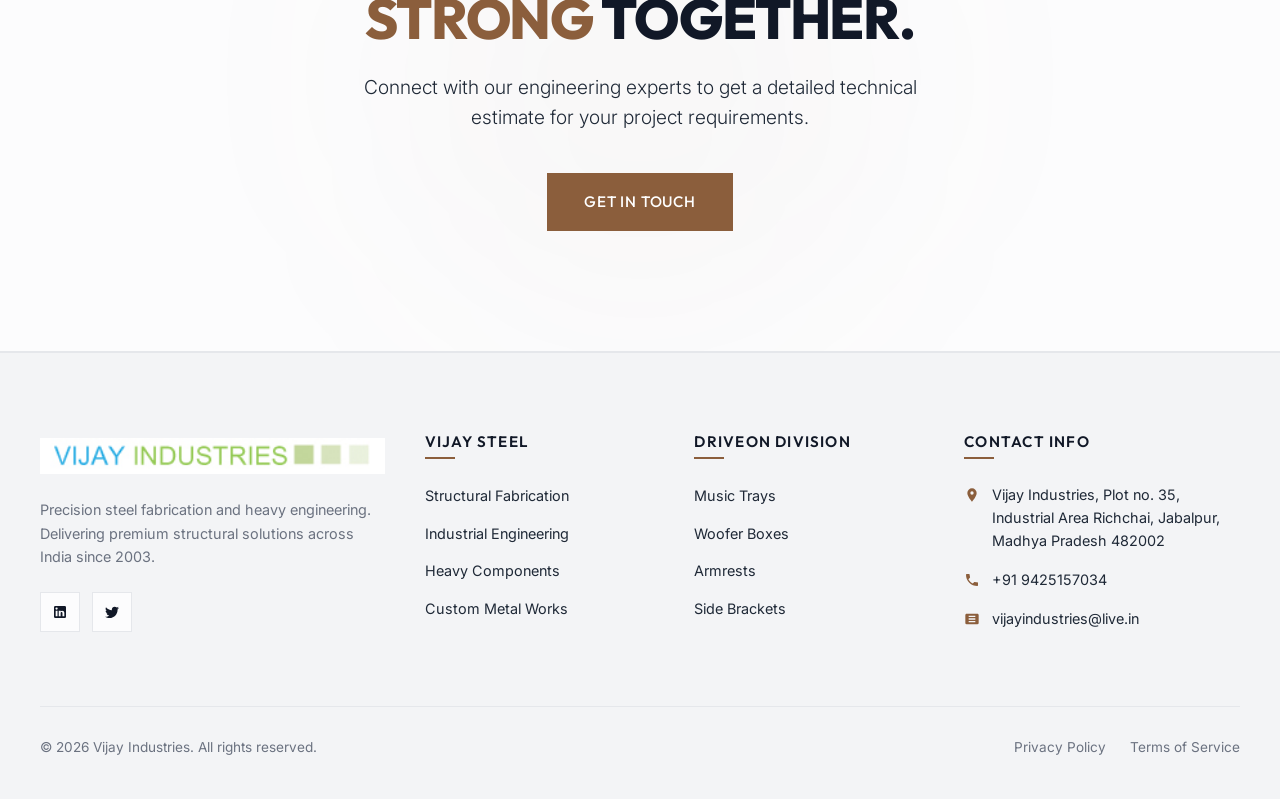
==== commit 58facee2: "Remove .html extension from all internal links with local file fallback" ====
--- a/index.html
+++ b/index.html
@@ -27,14 +27,14 @@
   <!-- Sticky Navbar Header -->
   <header class="header" id="main-header">
     <div class="container">
-      <a href="index.html" class="logo" id="header-logo-link">
+      <a href="index" class="logo" id="header-logo-link">
         <img src="assets/vijay industries logo.jpg" alt="Vijay Industries Logo" id="logo-image" style="height: 40px; width: auto; object-fit: contain;">
       </a>
       
       <!-- Nav Links -->
       <nav class="nav-menu" id="nav-menu-list">
-        <a href="index.html" class="nav-link active" id="nav-home">Home</a>
-        <a href="about.html" class="nav-link" id="nav-about">About</a>
+        <a href="index" class="nav-link active" id="nav-home">Home</a>
+        <a href="about" class="nav-link" id="nav-about">About</a>
         
         <!-- Services with Mega Menu -->
         <div class="nav-link has-megamenu" id="nav-services-megamenu">
@@ -45,15 +45,15 @@
                 <div class="megamenu-brand-panel">
                   <h3>Vijay Industries</h3>
                   <p>Quality fabrication and engineering solutions delivering unmatched strength and structural integrity since day one.</p>
-                  <a href="services.html" class="btn btn-outline-accent" style="padding: 10px 20px; font-size: 0.8rem;" id="megamenu-services-btn">All Services</a>
+                  <a href="services" class="btn btn-outline-accent" style="padding: 10px 20px; font-size: 0.8rem;" id="megamenu-services-btn">All Services</a>
                 </div>
                 <div class="megamenu-col">
                   <h4>Steel Fabrication</h4>
                   <ul class="megamenu-links">
-                    <li><a href="services.html#structural" id="mega-link-structural">Structural Steel Work</a></li>
-                    <li><a href="services.html#industrial" id="mega-link-industrial">Industrial Fabrication</a></li>
-                    <li><a href="services.html#heavy" id="mega-link-heavy">Heavy Engineering</a></li>
-                    <li><a href="services.html#custom" id="mega-link-custom">Custom Manufacturing</a></li>
+                    <li><a href="services#structural" id="mega-link-structural">Structural Steel Work</a></li>
+                    <li><a href="services#industrial" id="mega-link-industrial">Industrial Fabrication</a></li>
+                    <li><a href="services#heavy" id="mega-link-heavy">Heavy Engineering</a></li>
+                    <li><a href="services#custom" id="mega-link-custom">Custom Manufacturing</a></li>
                   </ul>
                 </div>
                 <div class="megamenu-col">
@@ -68,9 +68,9 @@
                 <div class="megamenu-col">
                   <h4>Quick Links</h4>
                   <ul class="megamenu-links">
-                    <li><a href="projects.html" id="mega-link-projects">Featured Projects</a></li>
-                    <li><a href="about.html#infrastructure" id="mega-link-infrastructure">Infrastructure</a></li>
-                    <li><a href="contact.html" id="mega-link-contact">Get a Quote</a></li>
+                    <li><a href="projects" id="mega-link-projects">Featured Projects</a></li>
+                    <li><a href="about#infrastructure" id="mega-link-infrastructure">Infrastructure</a></li>
+                    <li><a href="contact" id="mega-link-contact">Get a Quote</a></li>
                   </ul>
                 </div>
               </div>
@@ -78,9 +78,9 @@
           </div>
         </div>
 
-        <a href="projects.html" class="nav-link" id="nav-projects">Projects</a>
+        <a href="projects" class="nav-link" id="nav-projects">Projects</a>
         <a href="https://driveon.in/" class="nav-link" id="nav-driveon" target="_blank" rel="noopener noreferrer" style="color: var(--accent); font-weight: 700;">DriveOn Division</a>
-        <a href="contact.html" class="nav-link" id="nav-contact">Contact</a>
+        <a href="contact" class="nav-link" id="nav-contact">Contact</a>
       </nav>
 
       <!-- Header Action Items -->
@@ -117,8 +117,8 @@
           <h1 class="hero-title reveal" id="hero-title-h1">Precision Steel.<br>Built To Last.</h1>
           <p class="hero-subtitle reveal" style="transition-delay: 0.15s;" id="hero-subheadline-p">Custom steel fabrication solutions engineered for strength, accuracy and reliability.</p>
           <div class="hero-ctas reveal" style="transition-delay: 0.3s;">
-            <a href="services.html" class="btn btn-primary" id="hero-cta-services">Explore Services</a>
-            <a href="contact.html" class="btn btn-secondary" id="hero-cta-contact">Contact Us</a>
+            <a href="services" class="btn btn-primary" id="hero-cta-services">Explore Services</a>
+            <a href="contact" class="btn btn-secondary" id="hero-cta-contact">Contact Us</a>
           </div>
         </div>
       </div>
@@ -141,7 +141,7 @@
             <p class="statement-description">
               For over two decades, Vijay Industries has been a pioneer in high-precision steel fabrication and heavy engineering in India. We combine advanced machinery, skilled craftsmanship, and meticulous engineering to deliver customized solutions for heavy industries, commercial infrastructure, and custom projects.
             </p>
-            <a href="about.html" class="btn-text" id="statement-about-preview">About Vijay Industries <svg style="width: 16px; height: 16px; margin-left: 8px; fill: currentColor; vertical-align: middle;" viewBox="0 0 24 24"><path d="M4,11H16.17L10.58,5.41L12,4L20,12L12,20L10.58,18.59L16.17,13H4V11Z"/></svg></a>
+            <a href="about" class="btn-text" id="statement-about-preview">About Vijay Industries <svg style="width: 16px; height: 16px; margin-left: 8px; fill: currentColor; vertical-align: middle;" viewBox="0 0 24 24"><path d="M4,11H16.17L10.58,5.41L12,4L20,12L12,20L10.58,18.59L16.17,13H4V11Z"/></svg></a>
           </div>
         </div>
       </div>
@@ -167,7 +167,7 @@
             <h3 class="service-card-title">Industrial Fabrication</h3>
             <p class="service-card-desc">From Hot Mix Sand Dryers and Watch Tower Platforms to Water Spouts, Safety Barriers,
               and custom steel fabrication, we deliver precision-built solutions engineered to perform in demanding industrial environments.</p>
-            <a href="services.html#industrial" class="service-card-link" aria-label="Learn more about Industrial Fabrication"></a>
+            <a href="services#industrial" class="service-card-link" aria-label="Learn more about Industrial Fabrication"></a>
           </div>
 
           <!-- Service Card 2 -->
@@ -178,7 +178,7 @@
             </div>
             <h3 class="service-card-title">Structural Steel Work</h3>
             <p class="service-card-desc">Heavy-duty structural framework, trusses, columns, and staging structures optimized for safety and durability.</p>
-            <a href="services.html#structural" class="service-card-link" aria-label="Learn more about Structural Steel Work"></a>
+            <a href="services#structural" class="service-card-link" aria-label="Learn more about Structural Steel Work"></a>
           </div>
 
           <!-- Service Card 3 -->
@@ -189,7 +189,7 @@
             </div>
             <h3 class="service-card-title">Heavy Engineering</h3>
             <p class="service-card-desc">Delivering robust heavy engineering solutions through precision fabrication, advanced manufacturing, and stringent quality control for demanding industrial applications.</p>
-            <a href="services.html#heavy" class="service-card-link" aria-label="Learn more about Heavy Engineering"></a>
+            <a href="services#heavy" class="service-card-link" aria-label="Learn more about Heavy Engineering"></a>
           </div>
 
           <!-- Service Card 4 -->
@@ -200,7 +200,7 @@
             </div>
             <h3 class="service-card-title">Custom Manufacturing</h3>
             <p class="service-card-desc">Bespoke metal products built with tight tolerances, tailored specifically for distinct technical specifications.</p>
-            <a href="services.html#custom" class="service-card-link" aria-label="Learn more about Custom Manufacturing"></a>
+            <a href="services#custom" class="service-card-link" aria-label="Learn more about Custom Manufacturing"></a>
           </div>
 
           <!-- Service Card 5 -->
@@ -211,7 +211,7 @@
             </div>
             <h3 class="service-card-title">Welding Solutions</h3>
             <p class="service-card-desc">Certified welding solutions using MIG, Arc (Electrode), Gas, and Stainless Steel welding processes to deliver strong, precision-engineered joints for demanding industrial applications.</p>
-            <a href="services.html#custom" class="service-card-link" aria-label="Learn more about Welding Solutions"></a>
+            <a href="services#custom" class="service-card-link" aria-label="Learn more about Welding Solutions"></a>
           </div>
 
           <!-- Service Card 6 -->
@@ -222,7 +222,7 @@
             </div>
             <h3 class="service-card-title">Project Execution</h3>
             <p class="service-card-desc">End-to-end management from planning, heavy logistics, onsite structural assembly, and final handover.</p>
-            <a href="services.html#engineering" class="service-card-link" aria-label="Learn more about Project Execution"></a>
+            <a href="services#engineering" class="service-card-link" aria-label="Learn more about Project Execution"></a>
           </div>
 
         </div>
@@ -318,7 +318,7 @@
                   <span class="proj-category">Industrial</span>
                   <h3>Heavy Duty Hotmix Sand Dryer</h3>
                   <p>High-performance Hot Mix Sand Dryer designed for efficient moisture removal, consistent output, and long-lasting industrial reliability.</p>
-                  <a href="projects.html#hotmix-sand-dryer" class="btn btn-outline-accent" id="proj-show-btn-1">View Project Details</a>
+                  <a href="projects#hotmix-sand-dryer" class="btn btn-outline-accent" id="proj-show-btn-1">View Project Details</a>
                 </div>
               </div>
             </div>
@@ -335,7 +335,7 @@
                   <span class="proj-category">Heavy Fabrication</span>
                   <h3>Automated Industrial Silos</h3>
                   <p>High-grade stainless and carbon steel bulk material storage silos with automated discharge cones.</p>
-                  <a href="projects.html#concrete-hopper" class="btn btn-outline-accent" id="proj-show-btn-2">View Project Details</a>
+                  <a href="projects#concrete-hopper" class="btn btn-outline-accent" id="proj-show-btn-2">View Project Details</a>
                 </div>
               </div>
             </div>
@@ -345,7 +345,7 @@
       </div>
 
       <div class="container text-center" style="margin-top: 60px;">
-        <a href="projects.html" class="btn btn-secondary" id="view-all-projects-btn">View All Projects</a>
+        <a href="projects" class="btn btn-secondary" id="view-all-projects-btn">View All Projects</a>
       </div>
     </section>
 
@@ -384,7 +384,7 @@
         <div class="reveal">
           <h2 class="cta-title" id="home-cta-heading">Let's Build Something<br><span class="accent-text">Strong</span> Together.</h2>
           <p class="cta-subtitle">Connect with our engineering experts to get a detailed technical estimate for your project requirements.</p>
-          <a href="contact.html" class="btn btn-primary btn-lg" id="home-cta-btn">Get In Touch</a>
+          <a href="contact" class="btn btn-primary btn-lg" id="home-cta-btn">Get In Touch</a>
         </div>
       </div>
     </section>
@@ -408,10 +408,10 @@
         <div class="footer-col">
           <h4>Vijay Steel</h4>
           <ul class="footer-links">
-            <li><a href="services.html#structural" id="footer-link-structural">Structural Fabrication</a></li>
-            <li><a href="services.html#industrial" id="footer-link-industrial">Industrial Engineering</a></li>
-            <li><a href="services.html#heavy" id="footer-link-heavy">Heavy Components</a></li>
-            <li><a href="services.html#custom" id="footer-link-custom">Custom Metal Works</a></li>
+            <li><a href="services#structural" id="footer-link-structural">Structural Fabrication</a></li>
+            <li><a href="services#industrial" id="footer-link-industrial">Industrial Engineering</a></li>
+            <li><a href="services#heavy" id="footer-link-heavy">Heavy Components</a></li>
+            <li><a href="services#custom" id="footer-link-custom">Custom Metal Works</a></li>
           </ul>
         </div>
 
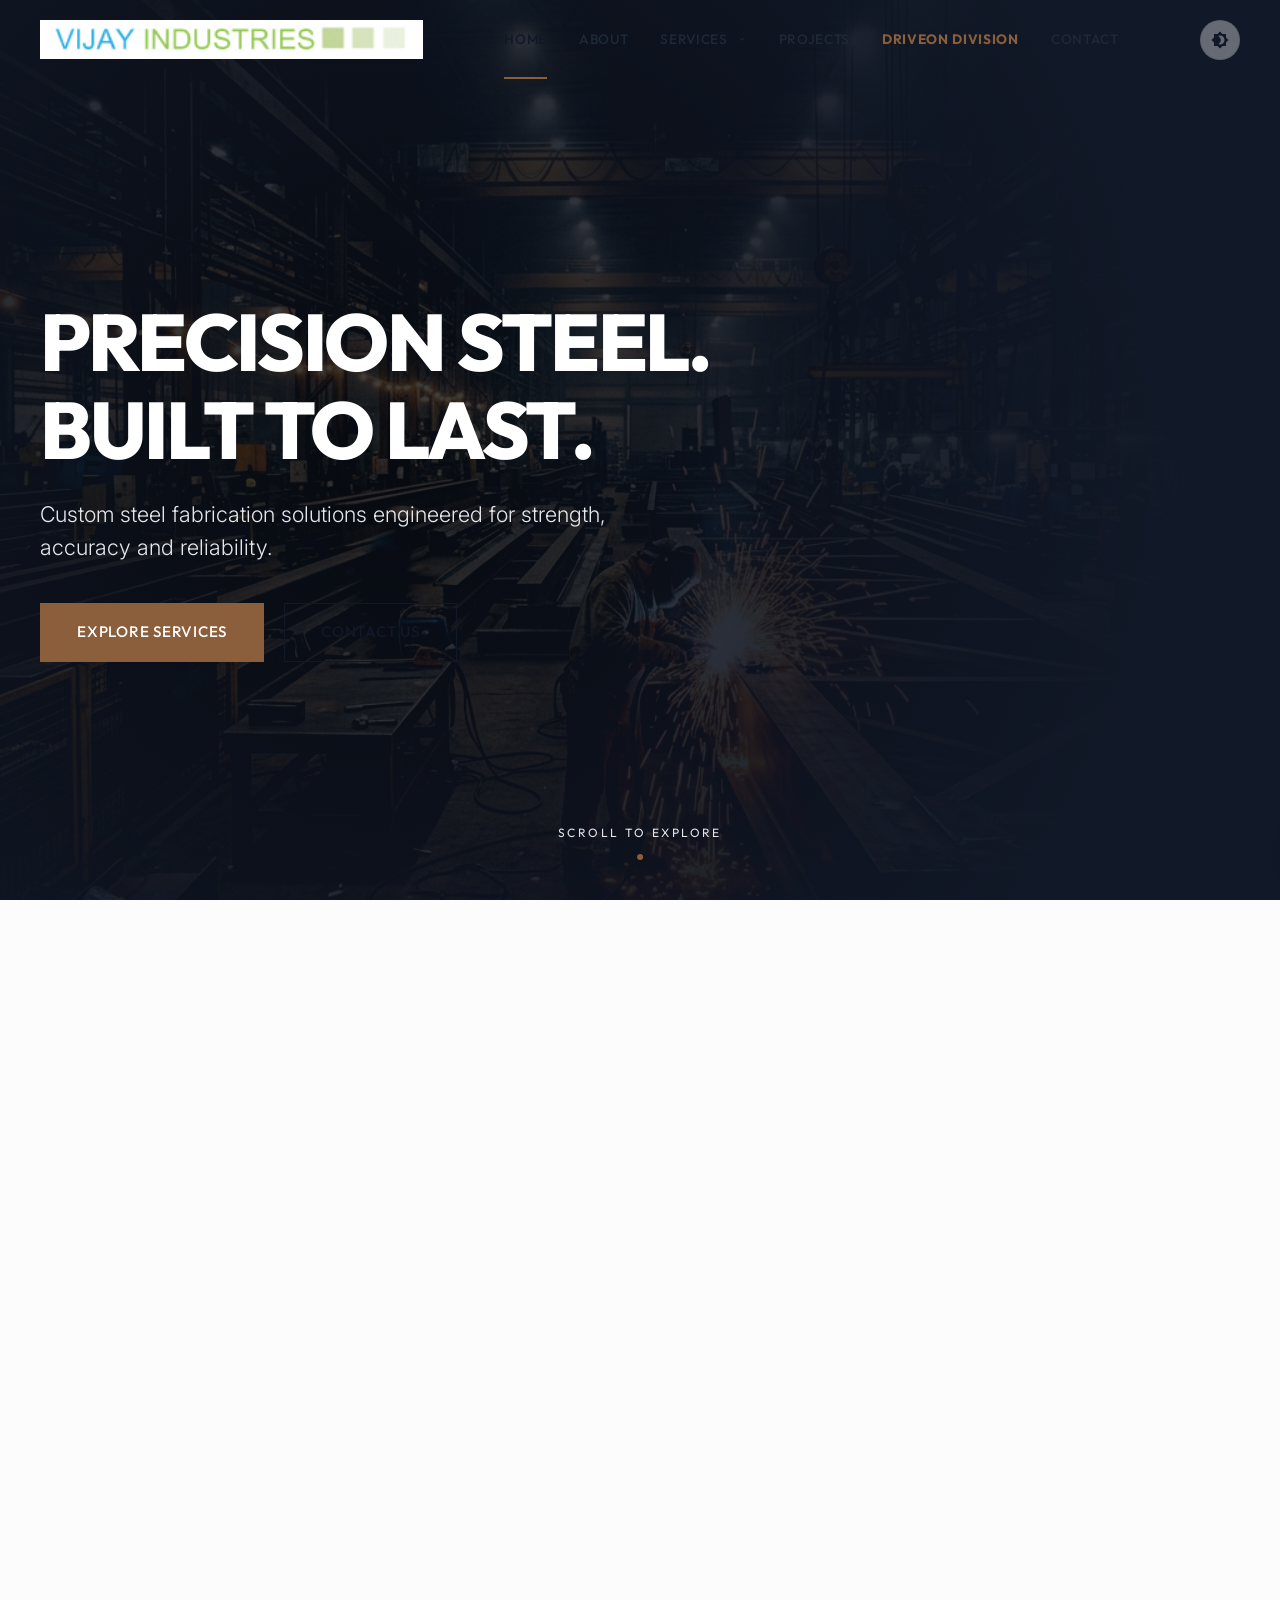
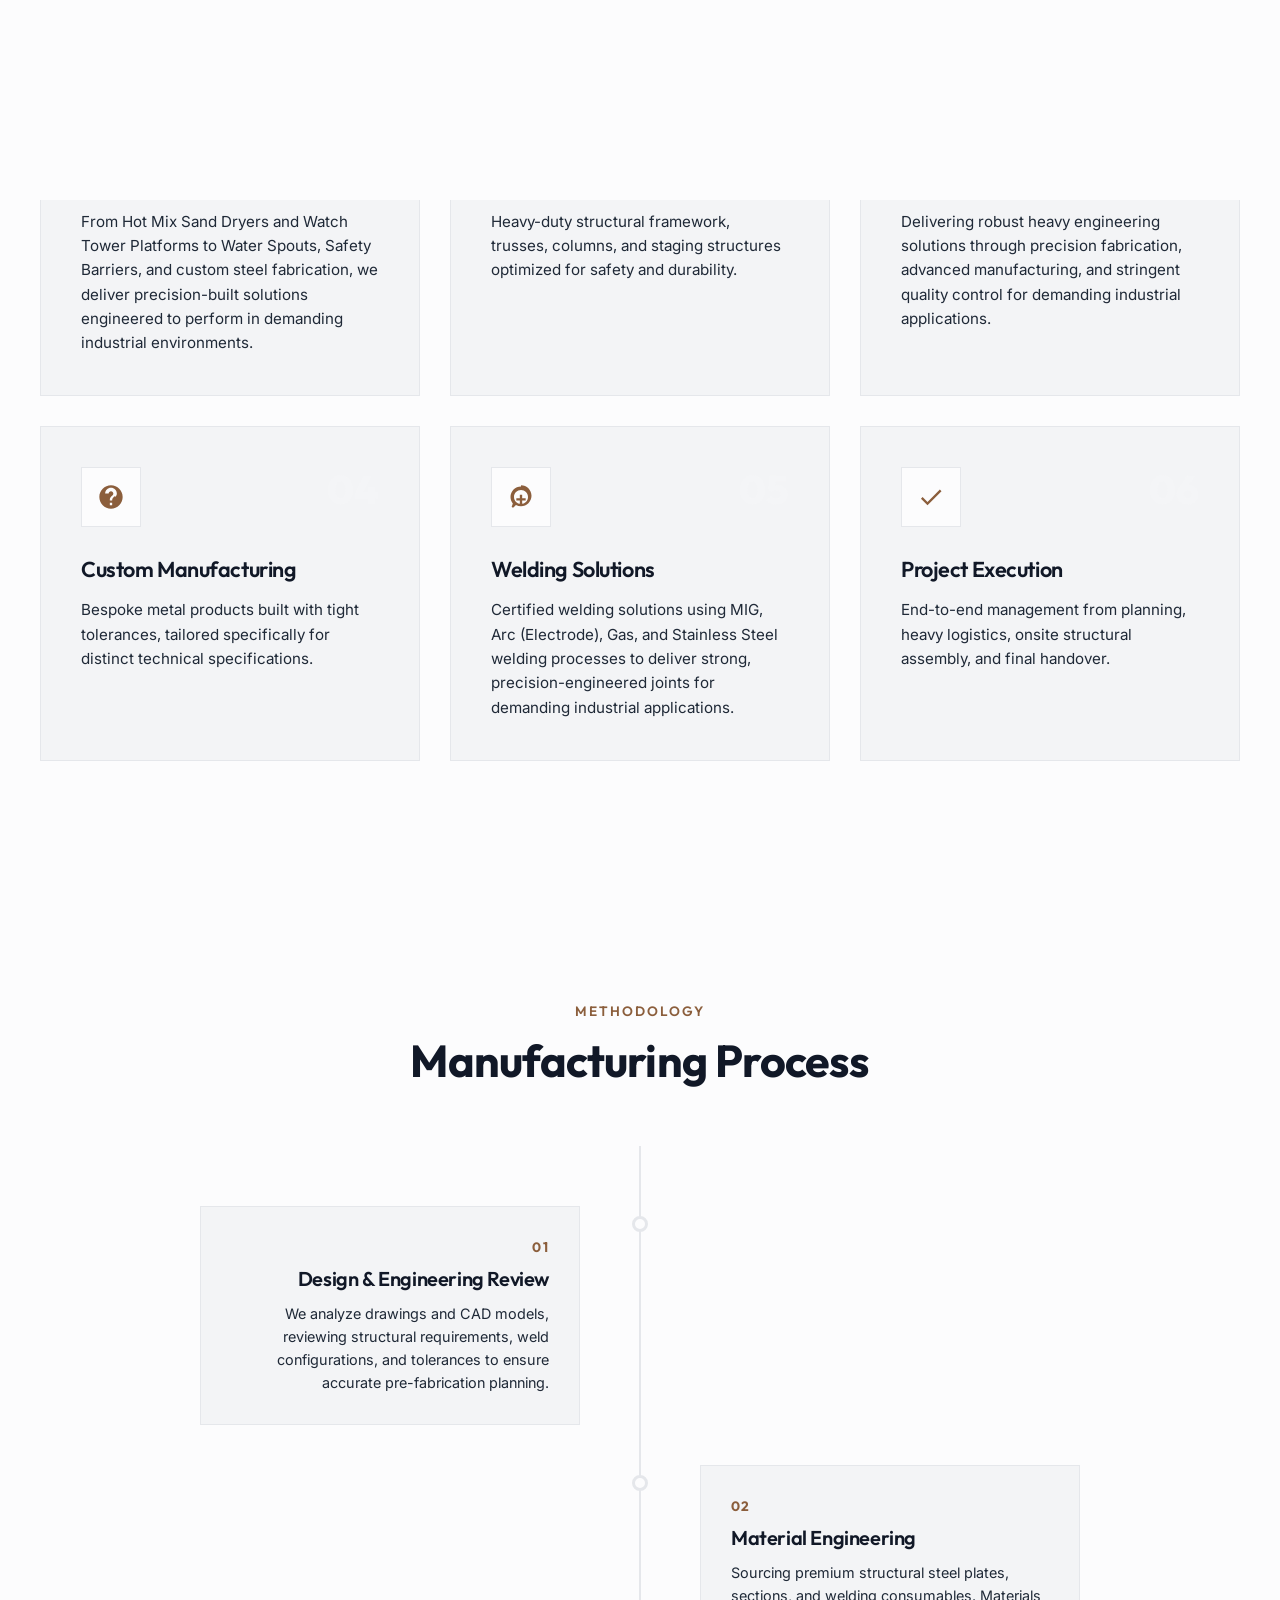
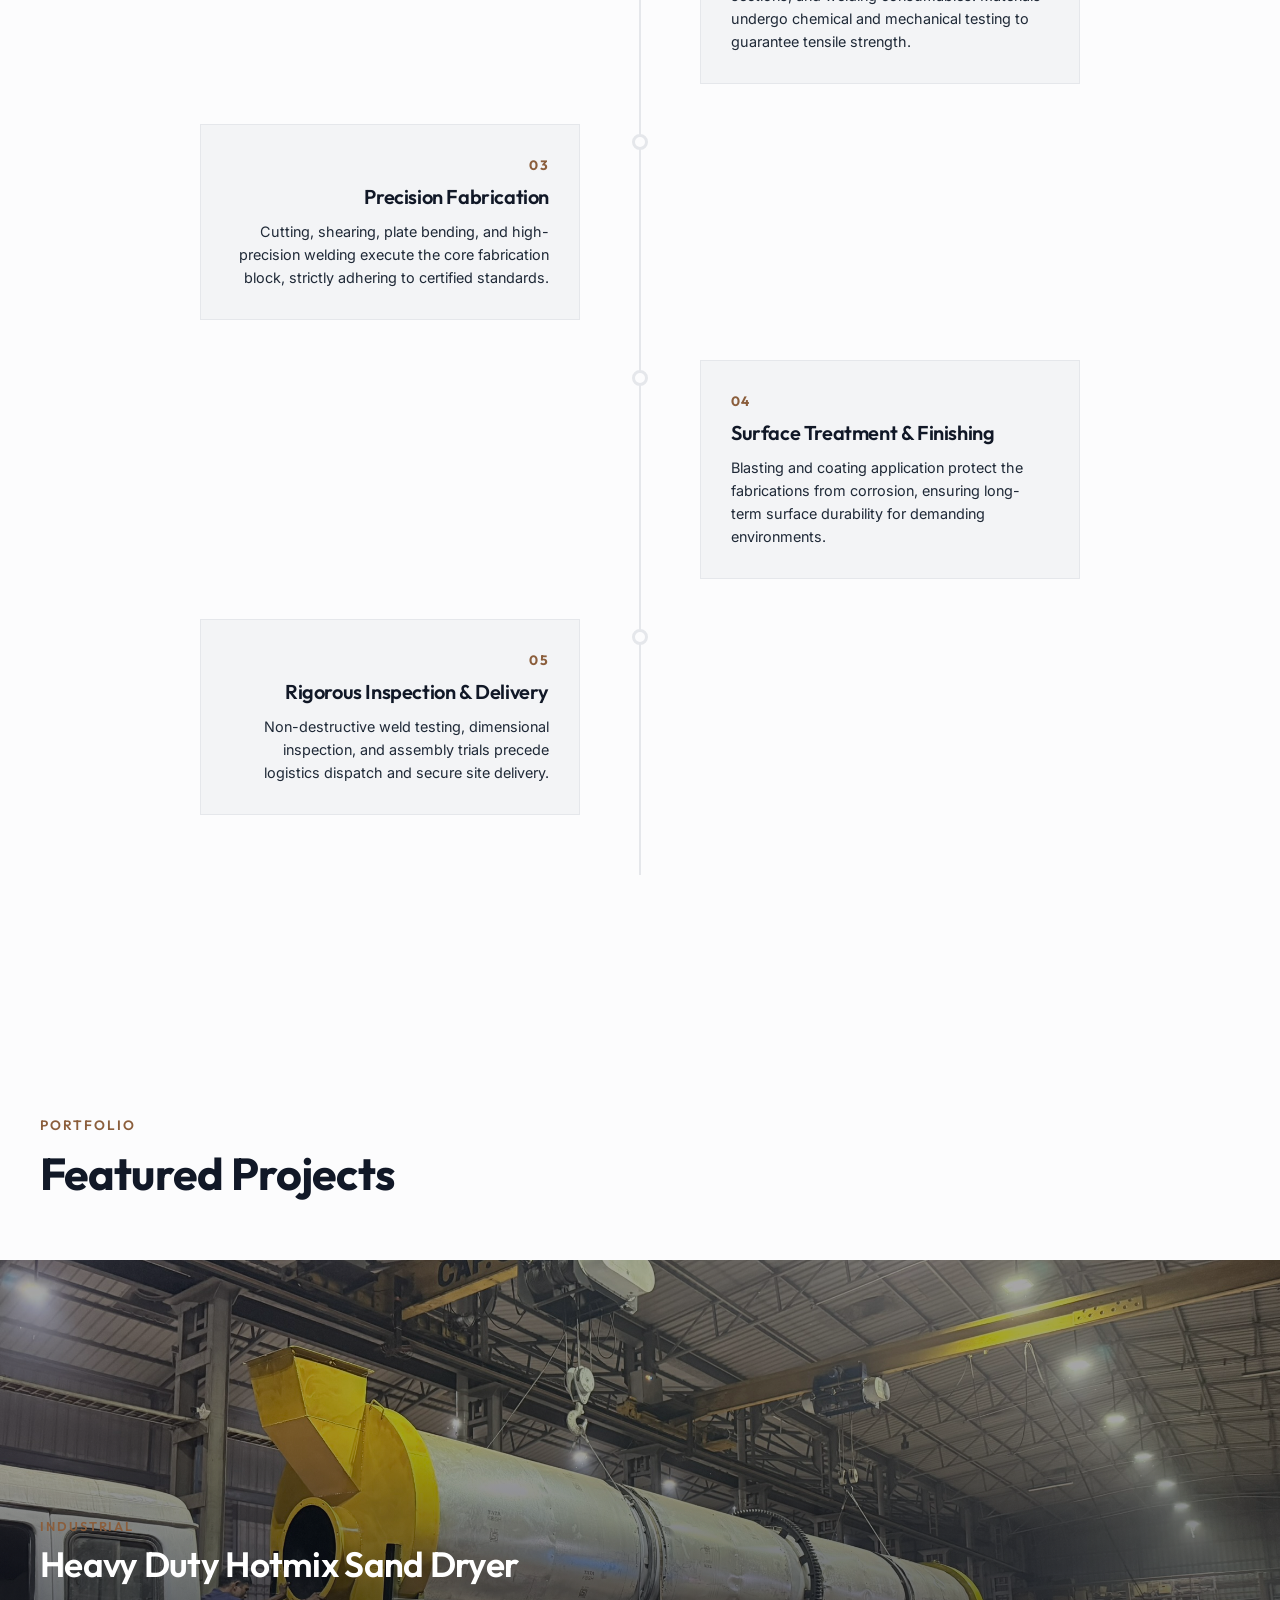
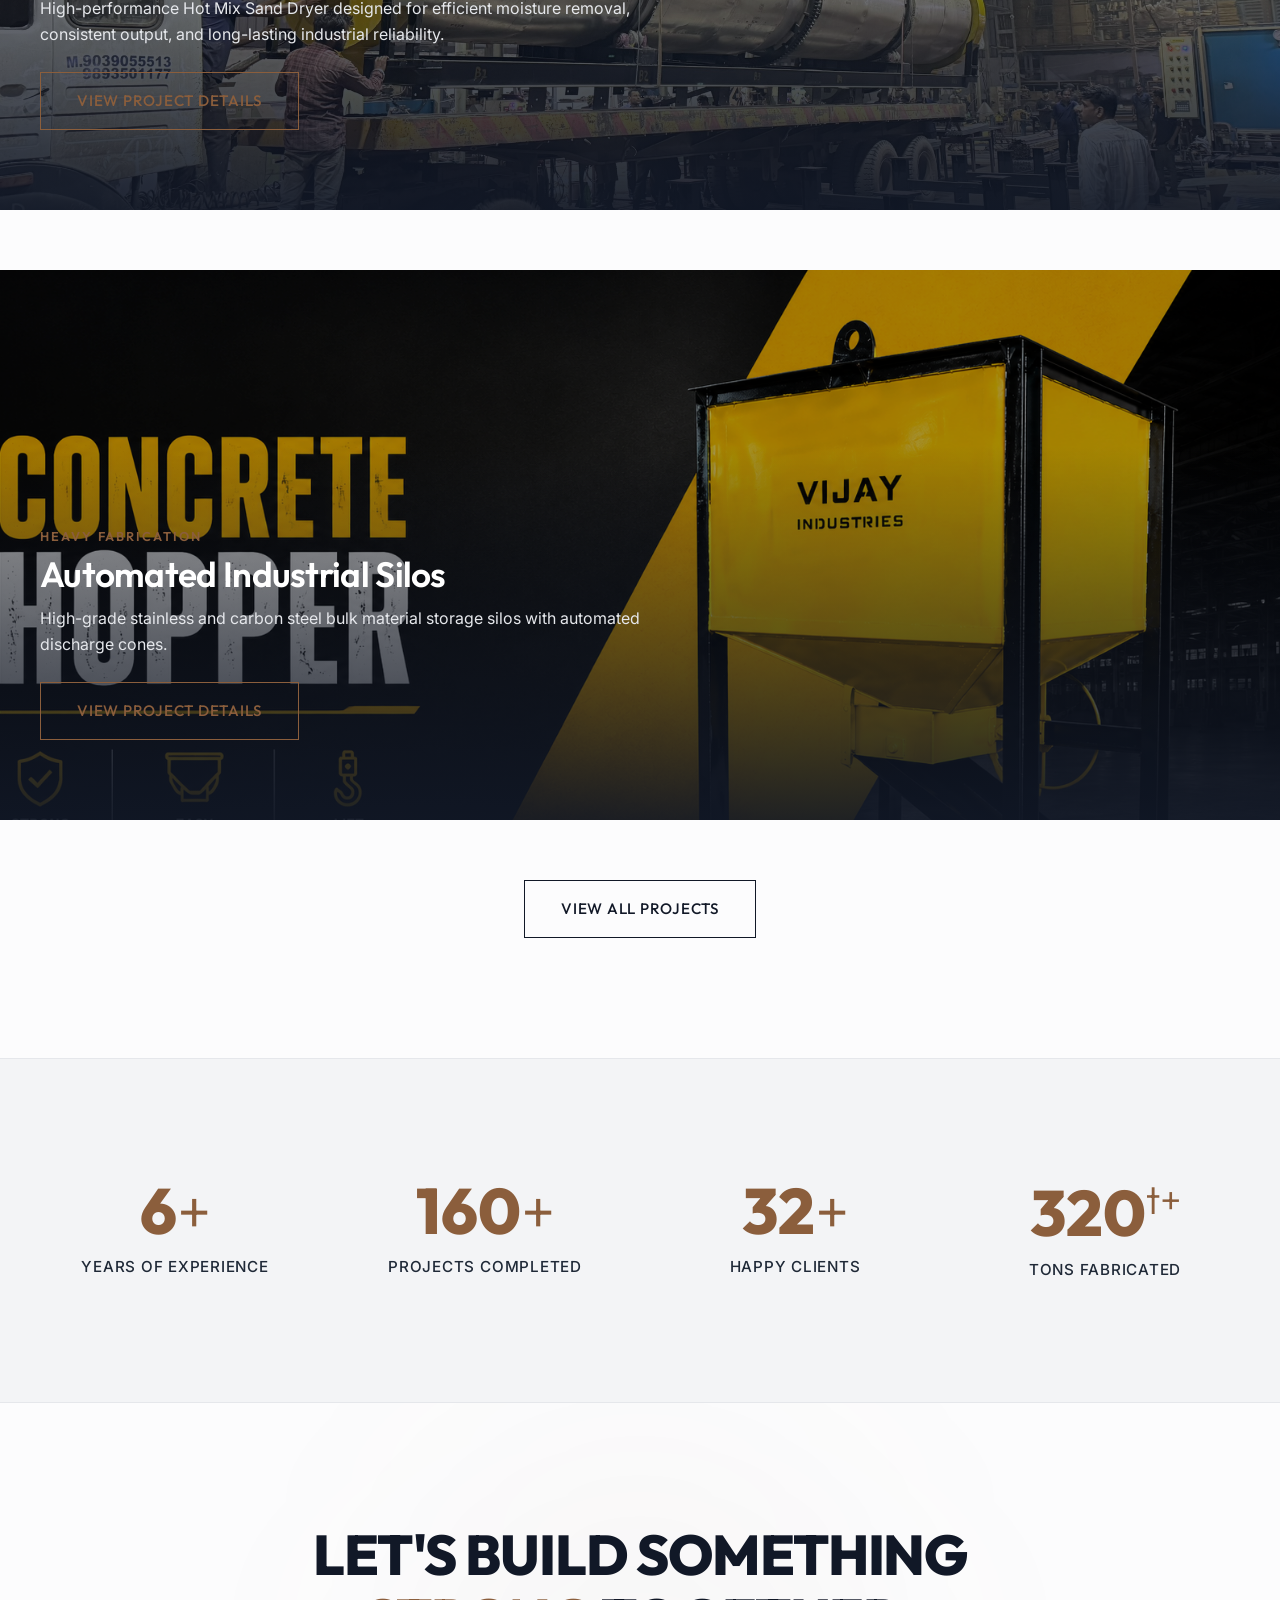
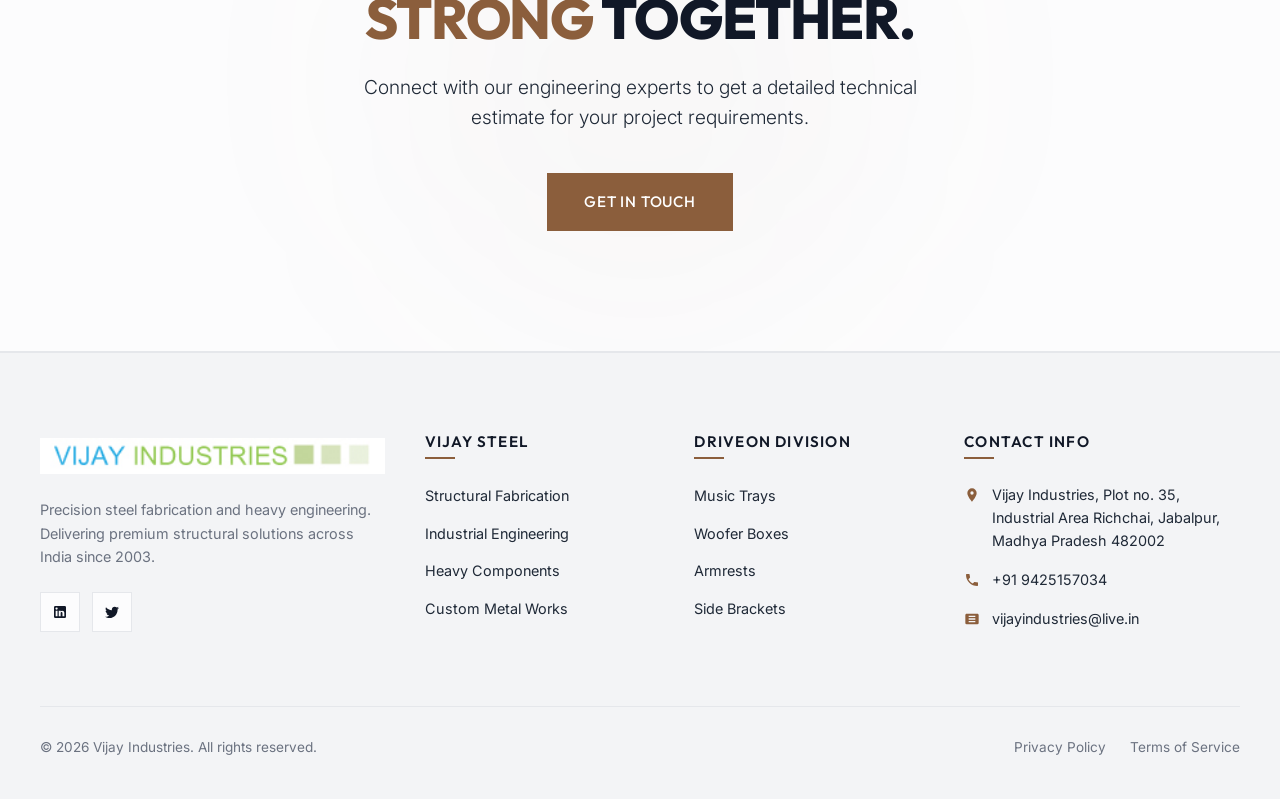
==== commit 28306b09: "commit on 10 july" ====
--- a/index.html
+++ b/index.html
@@ -27,14 +27,14 @@
   <!-- Sticky Navbar Header -->
   <header class="header" id="main-header">
     <div class="container">
-      <a href="index" class="logo" id="header-logo-link">
+      <a href="index.html" class="logo" id="header-logo-link">
         <img src="assets/vijay industries logo.jpg" alt="Vijay Industries Logo" id="logo-image" style="height: 40px; width: auto; object-fit: contain;">
       </a>
       
       <!-- Nav Links -->
       <nav class="nav-menu" id="nav-menu-list">
-        <a href="index" class="nav-link active" id="nav-home">Home</a>
-        <a href="about" class="nav-link" id="nav-about">About</a>
+        <a href="index.html" class="nav-link active" id="nav-home">Home</a>
+        <a href="about.html" class="nav-link" id="nav-about">About</a>
         
         <!-- Services with Mega Menu -->
         <div class="nav-link has-megamenu" id="nav-services-megamenu">
@@ -45,15 +45,15 @@
                 <div class="megamenu-brand-panel">
                   <h3>Vijay Industries</h3>
                   <p>Quality fabrication and engineering solutions delivering unmatched strength and structural integrity since day one.</p>
-                  <a href="services" class="btn btn-outline-accent" style="padding: 10px 20px; font-size: 0.8rem;" id="megamenu-services-btn">All Services</a>
+                  <a href="services.html" class="btn btn-outline-accent" style="padding: 10px 20px; font-size: 0.8rem;" id="megamenu-services-btn">All Services</a>
                 </div>
                 <div class="megamenu-col">
                   <h4>Steel Fabrication</h4>
                   <ul class="megamenu-links">
-                    <li><a href="services#structural" id="mega-link-structural">Structural Steel Work</a></li>
-                    <li><a href="services#industrial" id="mega-link-industrial">Industrial Fabrication</a></li>
-                    <li><a href="services#heavy" id="mega-link-heavy">Heavy Engineering</a></li>
-                    <li><a href="services#custom" id="mega-link-custom">Custom Manufacturing</a></li>
+                    <li><a href="services.html#structural" id="mega-link-structural">Structural Steel Work</a></li>
+                    <li><a href="services.html#industrial" id="mega-link-industrial">Industrial Fabrication</a></li>
+                    <li><a href="services.html#heavy" id="mega-link-heavy">Heavy Engineering</a></li>
+                    <li><a href="services.html#custom" id="mega-link-custom">Custom Manufacturing</a></li>
                   </ul>
                 </div>
                 <div class="megamenu-col">
@@ -68,9 +68,9 @@
                 <div class="megamenu-col">
                   <h4>Quick Links</h4>
                   <ul class="megamenu-links">
-                    <li><a href="projects" id="mega-link-projects">Featured Projects</a></li>
-                    <li><a href="about#infrastructure" id="mega-link-infrastructure">Infrastructure</a></li>
-                    <li><a href="contact" id="mega-link-contact">Get a Quote</a></li>
+                    <li><a href="projects.html" id="mega-link-projects">Featured Projects</a></li>
+                    <li><a href="about.html#infrastructure" id="mega-link-infrastructure">Infrastructure</a></li>
+                    <li><a href="contact.html" id="mega-link-contact">Get a Quote</a></li>
                   </ul>
                 </div>
               </div>
@@ -78,9 +78,9 @@
           </div>
         </div>
 
-        <a href="projects" class="nav-link" id="nav-projects">Projects</a>
+        <a href="projects.html" class="nav-link" id="nav-projects">Projects</a>
         <a href="https://driveon.in/" class="nav-link" id="nav-driveon" target="_blank" rel="noopener noreferrer" style="color: var(--accent); font-weight: 700;">DriveOn Division</a>
-        <a href="contact" class="nav-link" id="nav-contact">Contact</a>
+        <a href="contact.html" class="nav-link" id="nav-contact">Contact</a>
       </nav>
 
       <!-- Header Action Items -->
@@ -117,8 +117,8 @@
           <h1 class="hero-title reveal" id="hero-title-h1">Precision Steel.<br>Built To Last.</h1>
           <p class="hero-subtitle reveal" style="transition-delay: 0.15s;" id="hero-subheadline-p">Custom steel fabrication solutions engineered for strength, accuracy and reliability.</p>
           <div class="hero-ctas reveal" style="transition-delay: 0.3s;">
-            <a href="services" class="btn btn-primary" id="hero-cta-services">Explore Services</a>
-            <a href="contact" class="btn btn-secondary" id="hero-cta-contact">Contact Us</a>
+            <a href="services.html" class="btn btn-primary" id="hero-cta-services">Explore Services</a>
+            <a href="contact.html" class="btn btn-secondary" id="hero-cta-contact">Contact Us</a>
           </div>
         </div>
       </div>
@@ -141,7 +141,7 @@
             <p class="statement-description">
               For over two decades, Vijay Industries has been a pioneer in high-precision steel fabrication and heavy engineering in India. We combine advanced machinery, skilled craftsmanship, and meticulous engineering to deliver customized solutions for heavy industries, commercial infrastructure, and custom projects.
             </p>
-            <a href="about" class="btn-text" id="statement-about-preview">About Vijay Industries <svg style="width: 16px; height: 16px; margin-left: 8px; fill: currentColor; vertical-align: middle;" viewBox="0 0 24 24"><path d="M4,11H16.17L10.58,5.41L12,4L20,12L12,20L10.58,18.59L16.17,13H4V11Z"/></svg></a>
+            <a href="about.html" class="btn-text" id="statement-about-preview">About Vijay Industries <svg style="width: 16px; height: 16px; margin-left: 8px; fill: currentColor; vertical-align: middle;" viewBox="0 0 24 24"><path d="M4,11H16.17L10.58,5.41L12,4L20,12L12,20L10.58,18.59L16.17,13H4V11Z"/></svg></a>
           </div>
         </div>
       </div>
@@ -167,7 +167,7 @@
             <h3 class="service-card-title">Industrial Fabrication</h3>
             <p class="service-card-desc">From Hot Mix Sand Dryers and Watch Tower Platforms to Water Spouts, Safety Barriers,
               and custom steel fabrication, we deliver precision-built solutions engineered to perform in demanding industrial environments.</p>
-            <a href="services#industrial" class="service-card-link" aria-label="Learn more about Industrial Fabrication"></a>
+            <a href="services.html#industrial" class="service-card-link" aria-label="Learn more about Industrial Fabrication"></a>
           </div>
 
           <!-- Service Card 2 -->
@@ -178,7 +178,7 @@
             </div>
             <h3 class="service-card-title">Structural Steel Work</h3>
             <p class="service-card-desc">Heavy-duty structural framework, trusses, columns, and staging structures optimized for safety and durability.</p>
-            <a href="services#structural" class="service-card-link" aria-label="Learn more about Structural Steel Work"></a>
+            <a href="services.html#structural" class="service-card-link" aria-label="Learn more about Structural Steel Work"></a>
           </div>
 
           <!-- Service Card 3 -->
@@ -189,7 +189,7 @@
             </div>
             <h3 class="service-card-title">Heavy Engineering</h3>
             <p class="service-card-desc">Delivering robust heavy engineering solutions through precision fabrication, advanced manufacturing, and stringent quality control for demanding industrial applications.</p>
-            <a href="services#heavy" class="service-card-link" aria-label="Learn more about Heavy Engineering"></a>
+            <a href="services.html#heavy" class="service-card-link" aria-label="Learn more about Heavy Engineering"></a>
           </div>
 
           <!-- Service Card 4 -->
@@ -200,7 +200,7 @@
             </div>
             <h3 class="service-card-title">Custom Manufacturing</h3>
             <p class="service-card-desc">Bespoke metal products built with tight tolerances, tailored specifically for distinct technical specifications.</p>
-            <a href="services#custom" class="service-card-link" aria-label="Learn more about Custom Manufacturing"></a>
+            <a href="services.html#custom" class="service-card-link" aria-label="Learn more about Custom Manufacturing"></a>
           </div>
 
           <!-- Service Card 5 -->
@@ -211,7 +211,7 @@
             </div>
             <h3 class="service-card-title">Welding Solutions</h3>
             <p class="service-card-desc">Certified welding solutions using MIG, Arc (Electrode), Gas, and Stainless Steel welding processes to deliver strong, precision-engineered joints for demanding industrial applications.</p>
-            <a href="services#custom" class="service-card-link" aria-label="Learn more about Welding Solutions"></a>
+            <a href="services.html#custom" class="service-card-link" aria-label="Learn more about Welding Solutions"></a>
           </div>
 
           <!-- Service Card 6 -->
@@ -222,7 +222,7 @@
             </div>
             <h3 class="service-card-title">Project Execution</h3>
             <p class="service-card-desc">End-to-end management from planning, heavy logistics, onsite structural assembly, and final handover.</p>
-            <a href="services#engineering" class="service-card-link" aria-label="Learn more about Project Execution"></a>
+            <a href="services.html#engineering" class="service-card-link" aria-label="Learn more about Project Execution"></a>
           </div>
 
         </div>
@@ -318,7 +318,7 @@
                   <span class="proj-category">Industrial</span>
                   <h3>Heavy Duty Hotmix Sand Dryer</h3>
                   <p>High-performance Hot Mix Sand Dryer designed for efficient moisture removal, consistent output, and long-lasting industrial reliability.</p>
-                  <a href="projects#hotmix-sand-dryer" class="btn btn-outline-accent" id="proj-show-btn-1">View Project Details</a>
+                  <a href="projects.html#hotmix-sand-dryer" class="btn btn-outline-accent" id="proj-show-btn-1">View Project Details</a>
                 </div>
               </div>
             </div>
@@ -335,7 +335,7 @@
                   <span class="proj-category">Heavy Fabrication</span>
                   <h3>Automated Industrial Silos</h3>
                   <p>High-grade stainless and carbon steel bulk material storage silos with automated discharge cones.</p>
-                  <a href="projects#concrete-hopper" class="btn btn-outline-accent" id="proj-show-btn-2">View Project Details</a>
+                  <a href="projects.html#concrete-hopper" class="btn btn-outline-accent" id="proj-show-btn-2">View Project Details</a>
                 </div>
               </div>
             </div>
@@ -345,7 +345,7 @@
       </div>
 
       <div class="container text-center" style="margin-top: 60px;">
-        <a href="projects" class="btn btn-secondary" id="view-all-projects-btn">View All Projects</a>
+        <a href="projects.html" class="btn btn-secondary" id="view-all-projects-btn">View All Projects</a>
       </div>
     </section>
 
@@ -384,7 +384,7 @@
         <div class="reveal">
           <h2 class="cta-title" id="home-cta-heading">Let's Build Something<br><span class="accent-text">Strong</span> Together.</h2>
           <p class="cta-subtitle">Connect with our engineering experts to get a detailed technical estimate for your project requirements.</p>
-          <a href="contact" class="btn btn-primary btn-lg" id="home-cta-btn">Get In Touch</a>
+          <a href="contact.html" class="btn btn-primary btn-lg" id="home-cta-btn">Get In Touch</a>
         </div>
       </div>
     </section>
@@ -408,10 +408,10 @@
         <div class="footer-col">
           <h4>Vijay Steel</h4>
           <ul class="footer-links">
-            <li><a href="services#structural" id="footer-link-structural">Structural Fabrication</a></li>
-            <li><a href="services#industrial" id="footer-link-industrial">Industrial Engineering</a></li>
-            <li><a href="services#heavy" id="footer-link-heavy">Heavy Components</a></li>
-            <li><a href="services#custom" id="footer-link-custom">Custom Metal Works</a></li>
+            <li><a href="services.html#structural" id="footer-link-structural">Structural Fabrication</a></li>
+            <li><a href="services.html#industrial" id="footer-link-industrial">Industrial Engineering</a></li>
+            <li><a href="services.html#heavy" id="footer-link-heavy">Heavy Components</a></li>
+            <li><a href="services.html#custom" id="footer-link-custom">Custom Metal Works</a></li>
           </ul>
         </div>
 
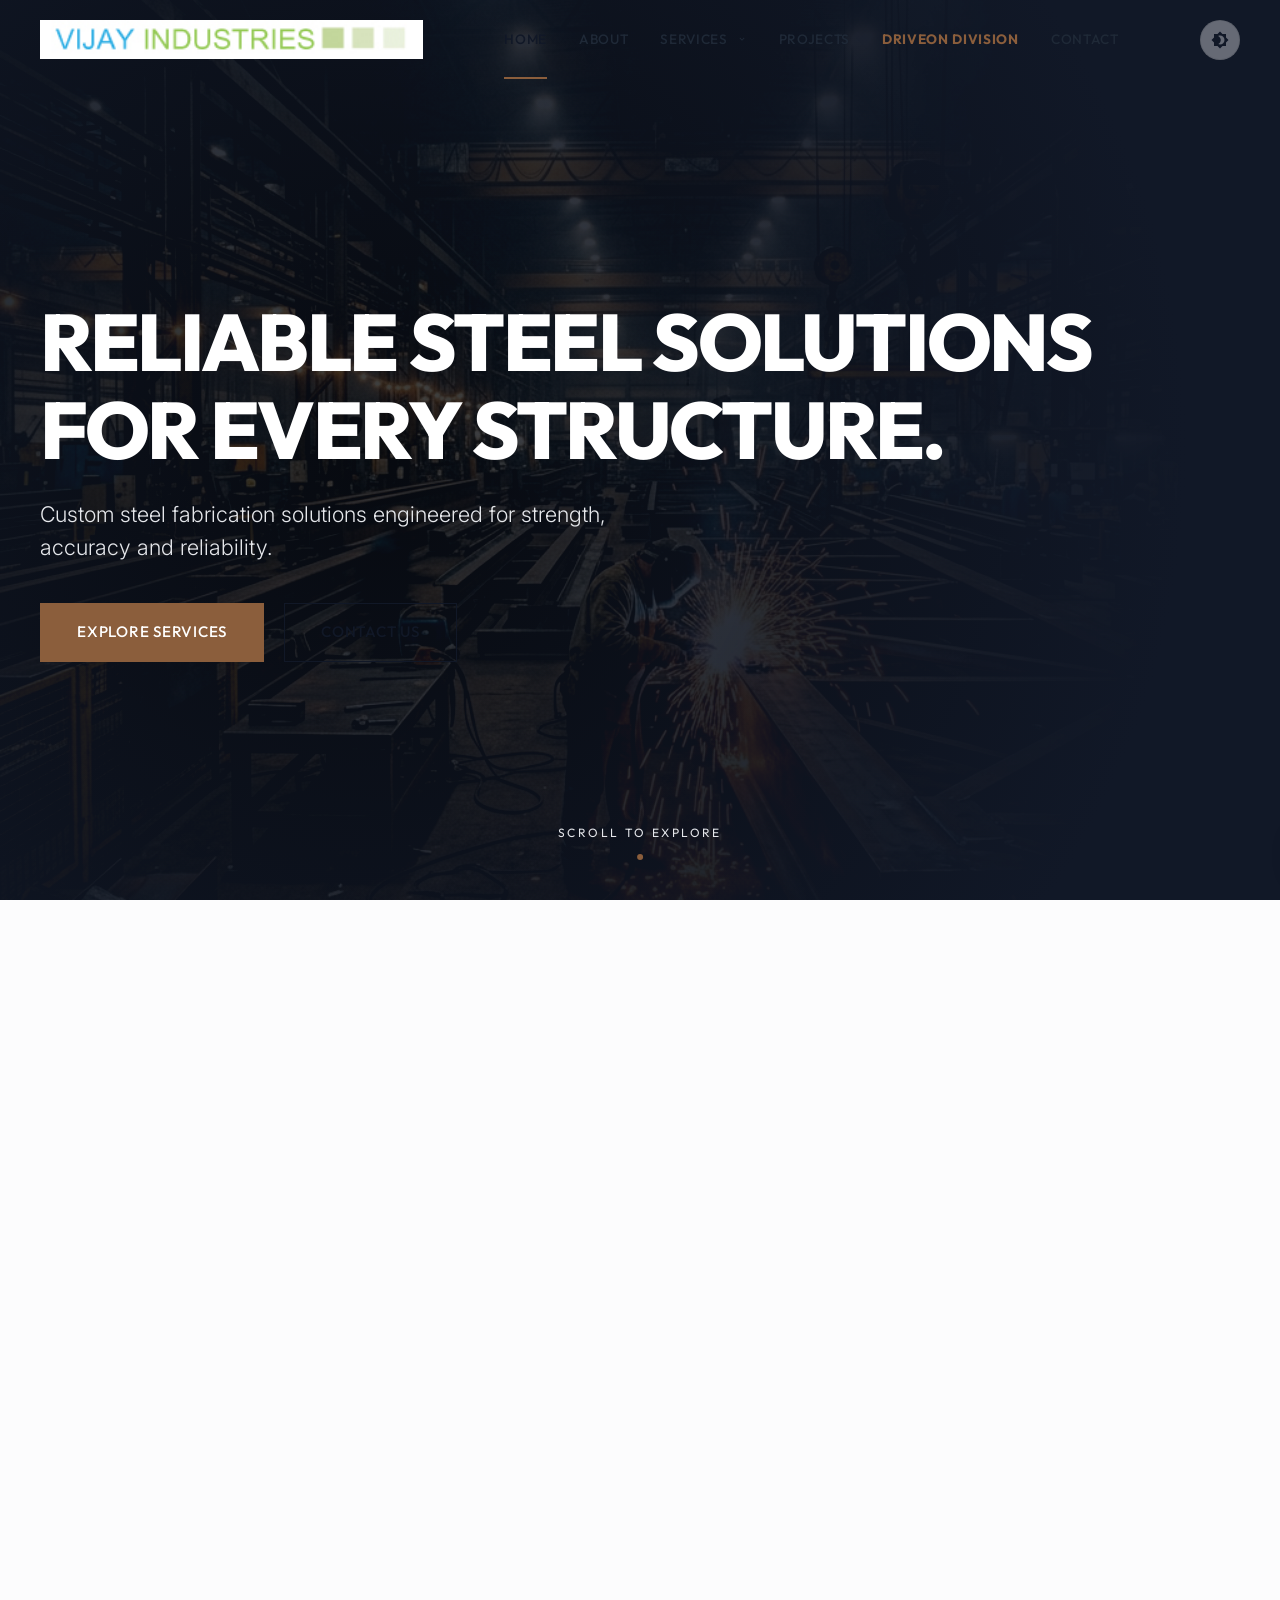
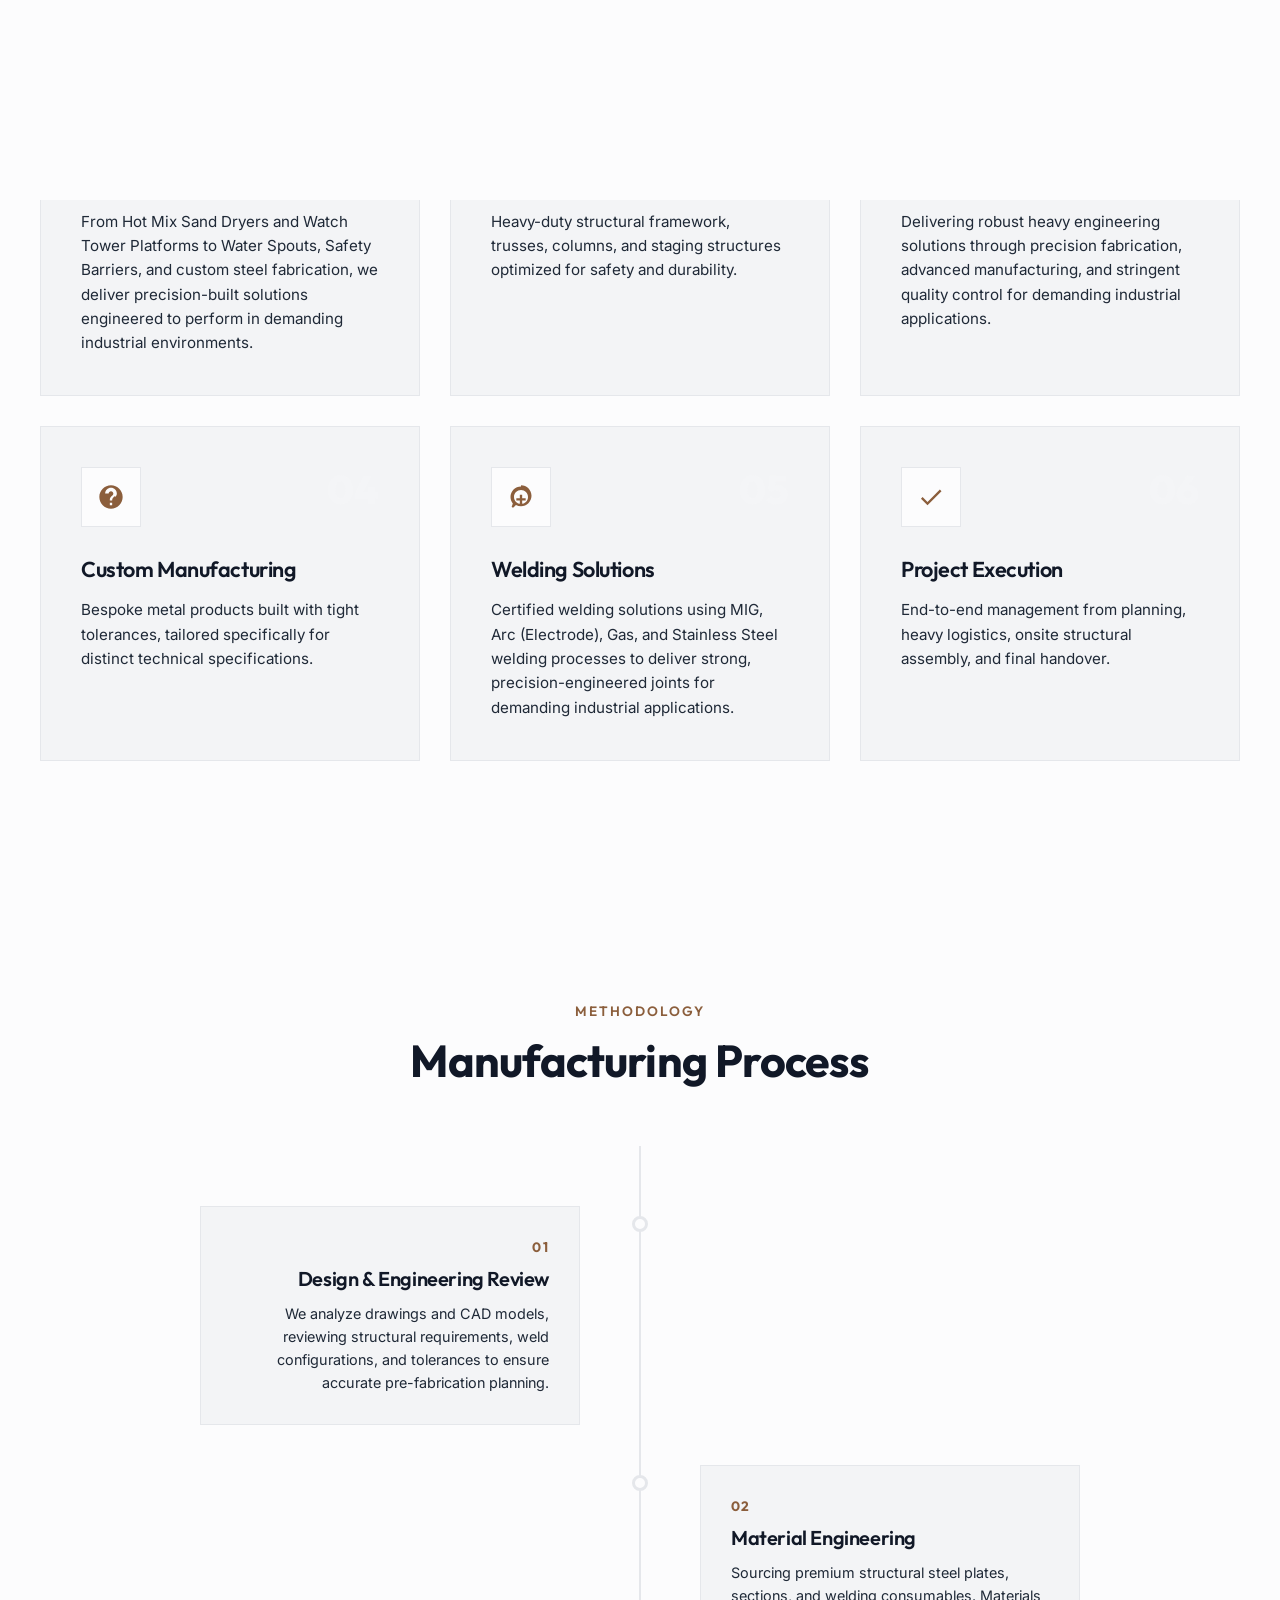
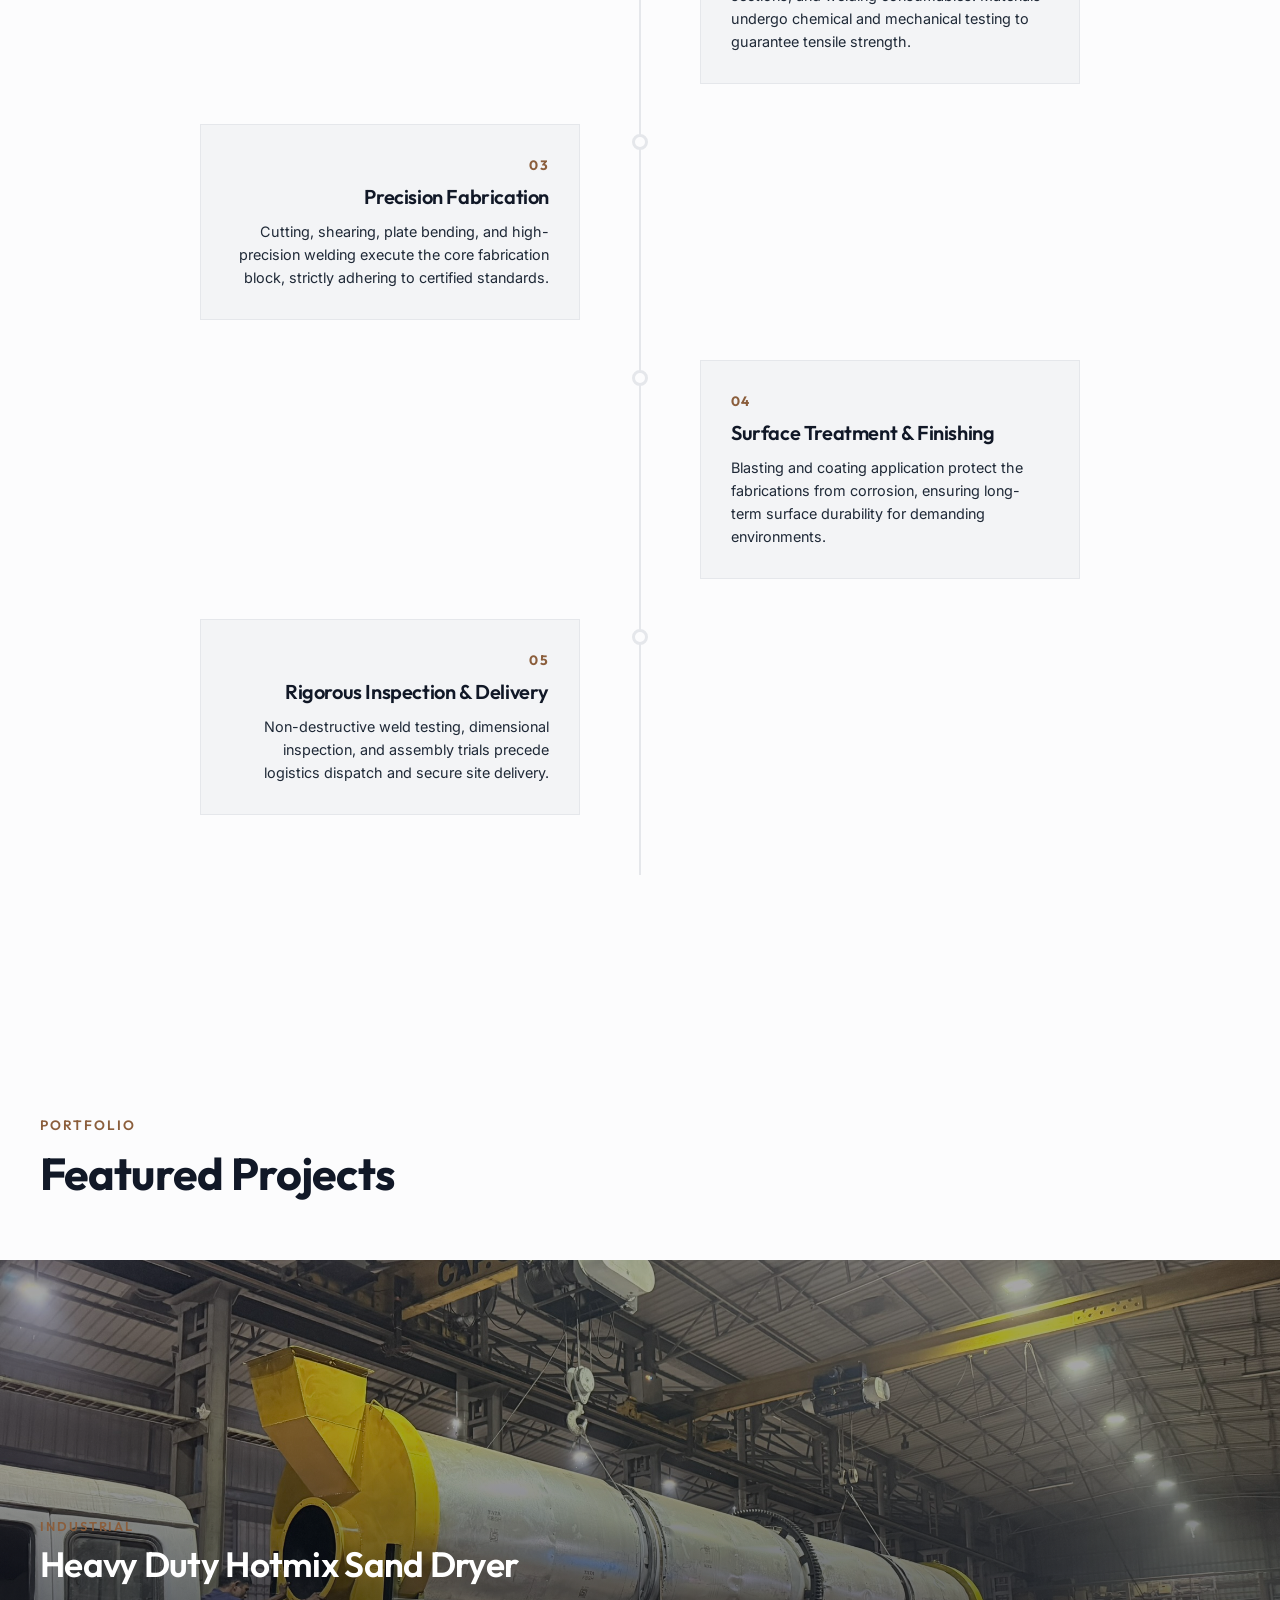
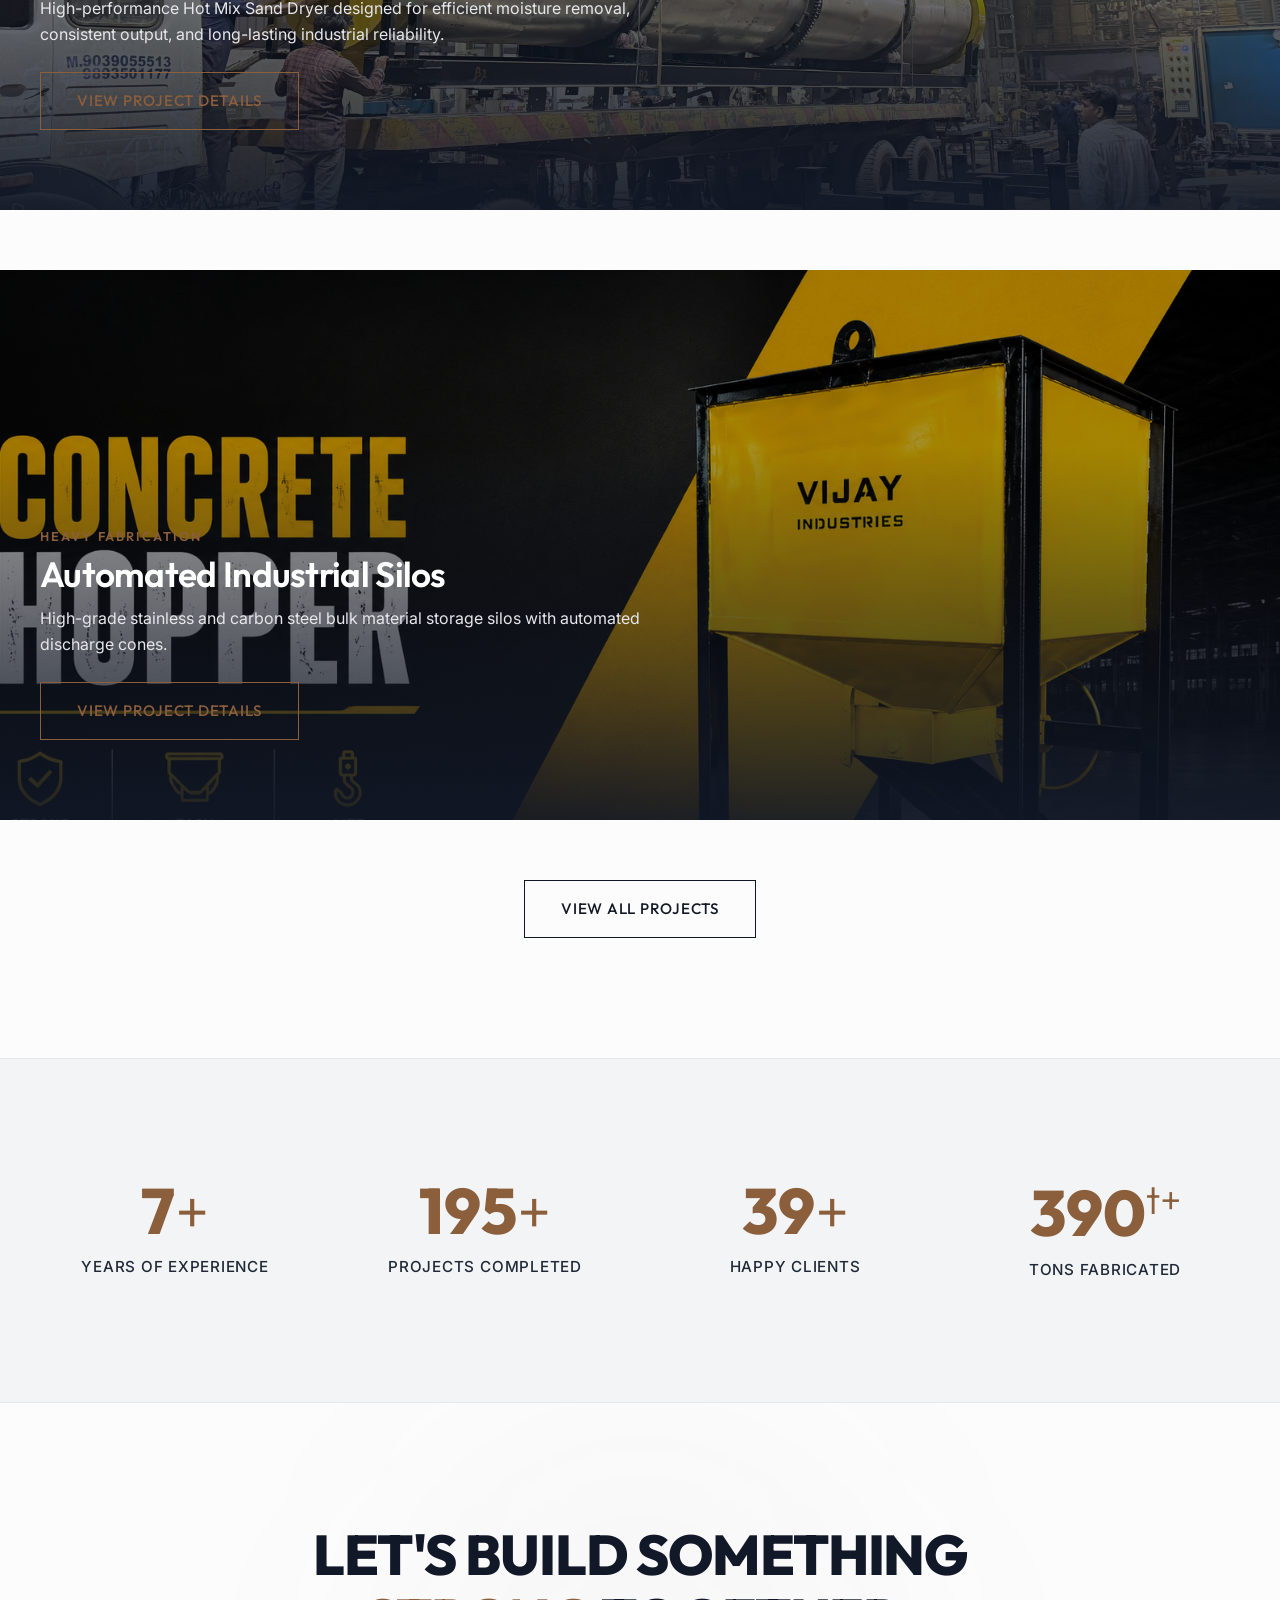
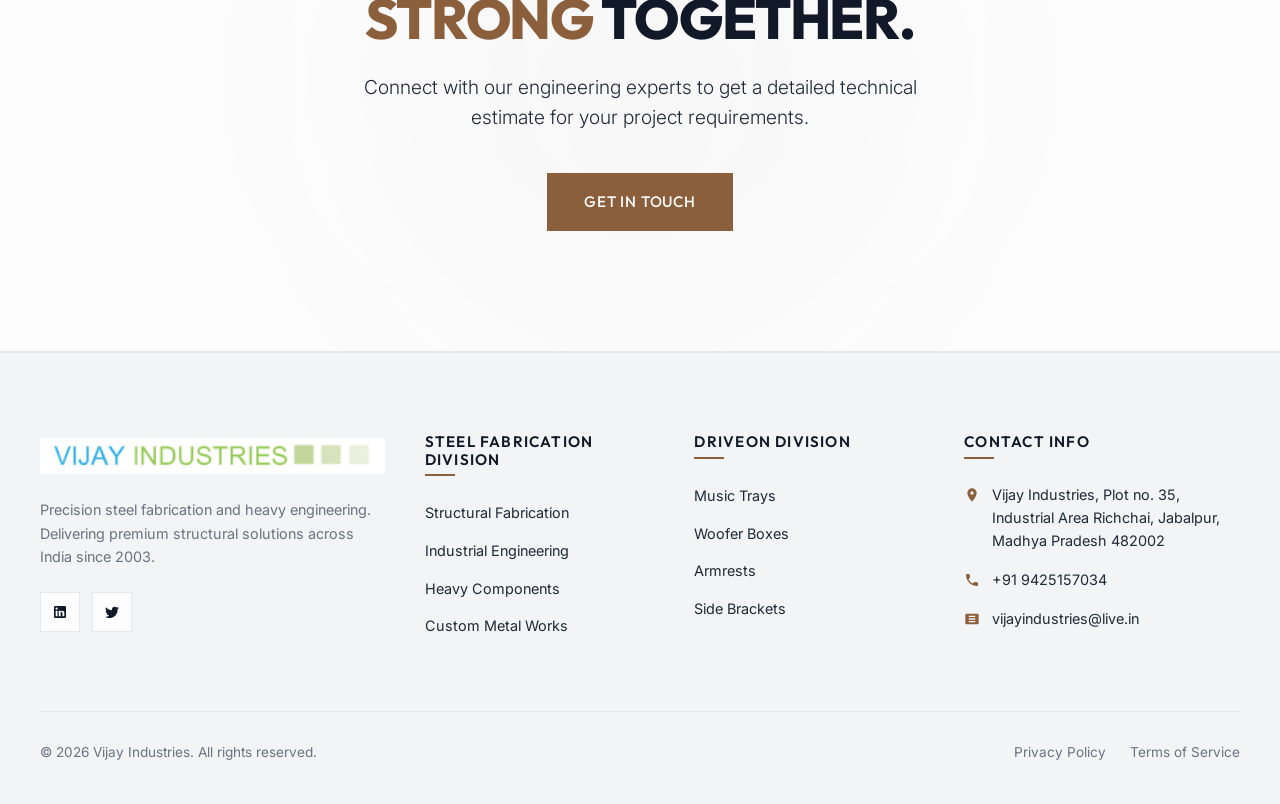
==== commit 2c375743: "on july 18" ====
--- a/index.html
+++ b/index.html
@@ -114,7 +114,7 @@
       
       <div class="container hero-content-wrapper">
         <div class="hero-text-content">
-          <h1 class="hero-title reveal" id="hero-title-h1">Precision Steel.<br>Built To Last.</h1>
+          <h1 class="hero-title reveal" id="hero-title-h1">Reliable Steel Solutions<br>for Every Structure.</h1>
           <p class="hero-subtitle reveal" style="transition-delay: 0.15s;" id="hero-subheadline-p">Custom steel fabrication solutions engineered for strength, accuracy and reliability.</p>
           <div class="hero-ctas reveal" style="transition-delay: 0.3s;">
             <a href="services.html" class="btn btn-primary" id="hero-cta-services">Explore Services</a>
@@ -406,7 +406,7 @@
         </div>
 
         <div class="footer-col">
-          <h4>Vijay Steel</h4>
+          <h4>STEEL FABRICATION Division</h4>
           <ul class="footer-links">
             <li><a href="services.html#structural" id="footer-link-structural">Structural Fabrication</a></li>
             <li><a href="services.html#industrial" id="footer-link-industrial">Industrial Engineering</a></li>
@@ -416,12 +416,12 @@
         </div>
 
         <div class="footer-col">
-          <h4>DriveOn Division</h4>
+          <h4>DRIVEON Division</h4>
           <ul class="footer-links">
-            <li><a href="https://driveon.in/" target="_blank" rel="noopener noreferrer" id="footer-link-driveon-trays">Music Trays</a></li>
-            <li><a href="https://driveon.in/" target="_blank" rel="noopener noreferrer" id="footer-link-driveon-boxes">Woofer Boxes</a></li>
-            <li><a href="https://driveon.in/" target="_blank" rel="noopener noreferrer" id="footer-link-driveon-armrests">Armrests</a></li>
-            <li><a href="https://driveon.in/" target="_blank" rel="noopener noreferrer" id="footer-link-driveon-brackets">Side Brackets</a></li>
+            <li><a href="https://driveon.in/collections/music-tray" target="_blank" rel="noopener noreferrer" id="footer-link-driveon-trays">Music Trays</a></li>
+            <li><a href="https://driveon.in/collections/music-box" target="_blank" rel="noopener noreferrer" id="footer-link-driveon-boxes">Woofer Boxes</a></li>
+            <li><a href="https://driveon.in/collections/arm-rest-console" target="_blank" rel="noopener noreferrer" id="footer-link-driveon-armrests">Armrests</a></li>
+            <li><a href="https://driveon.in/collections/side-brackets" target="_blank" rel="noopener noreferrer" id="footer-link-driveon-brackets">Side Brackets</a></li>
           </ul>
         </div>
 
--- a/css/home.css
+++ b/css/home.css
@@ -54,7 +54,7 @@
 }
 
 .hero-text-content {
-  max-width: 800px;
+  max-width: 100vw;
 }
 
 .hero-title {
